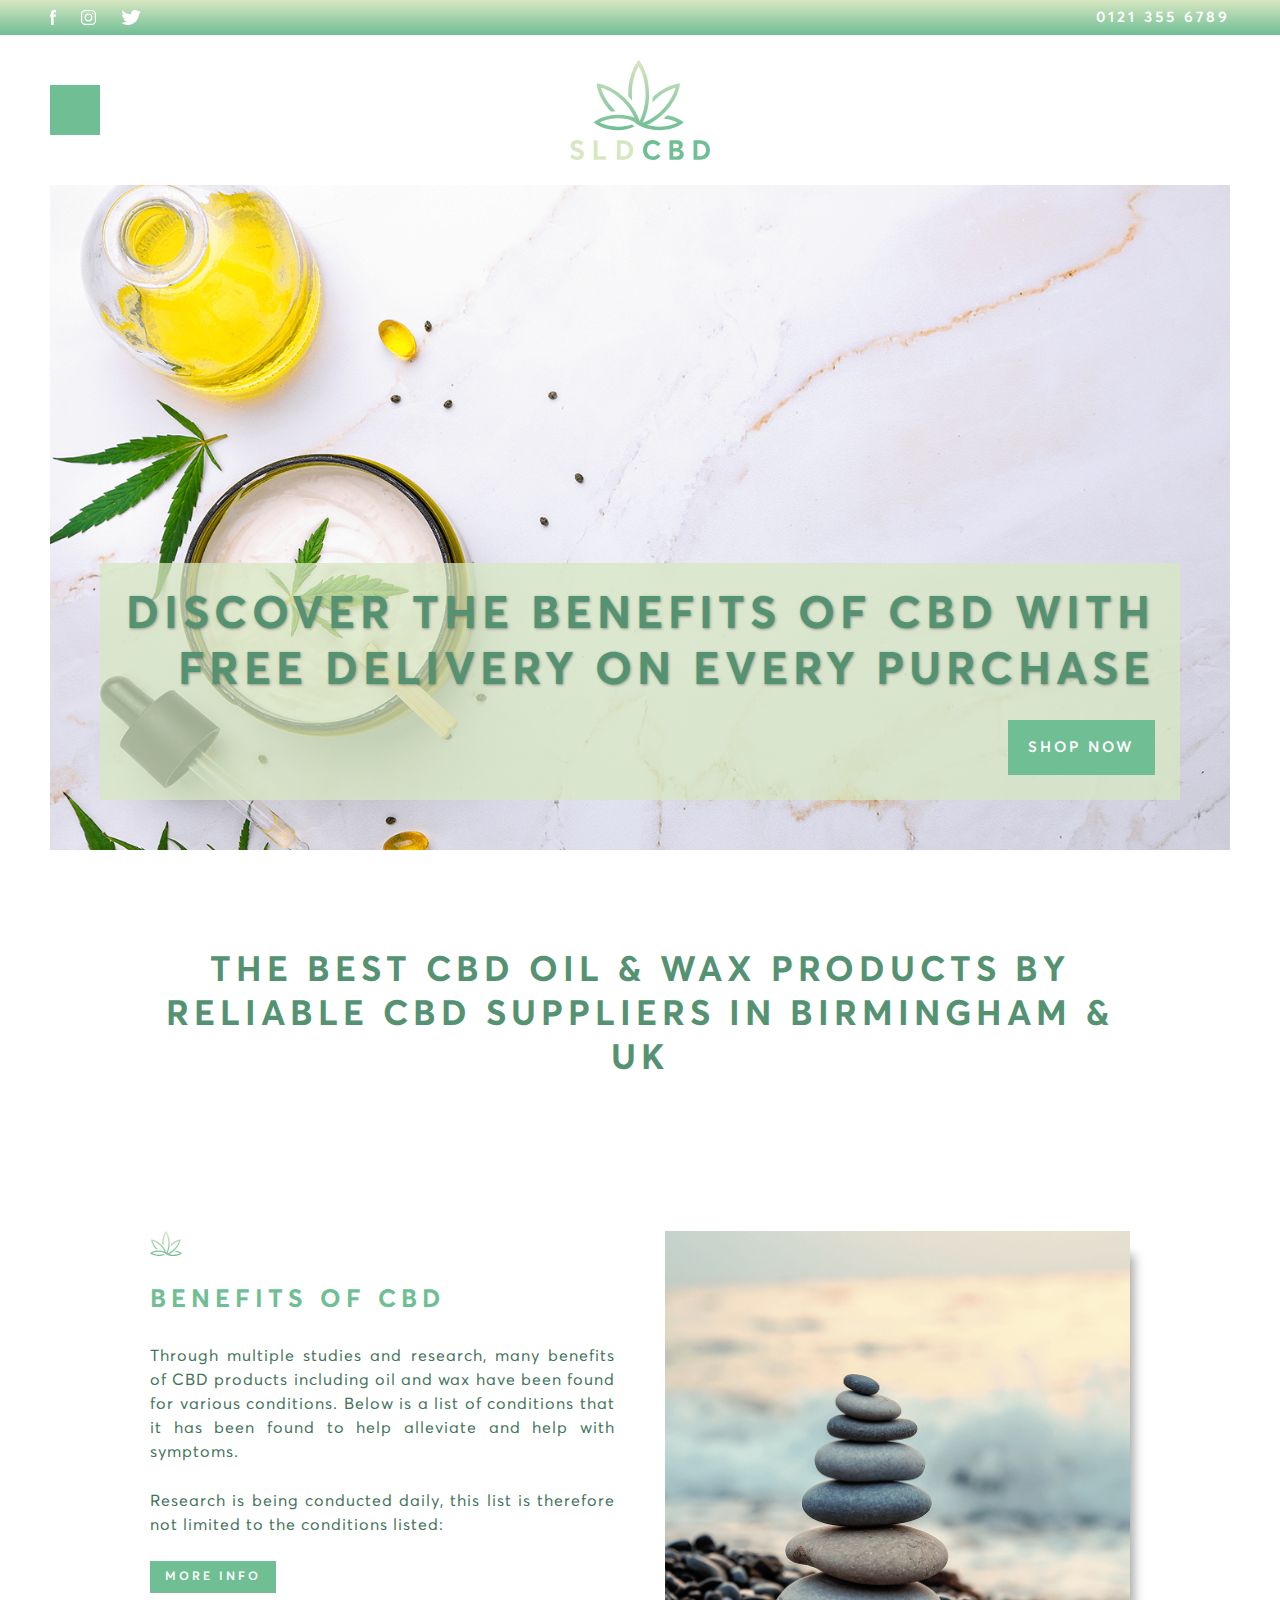
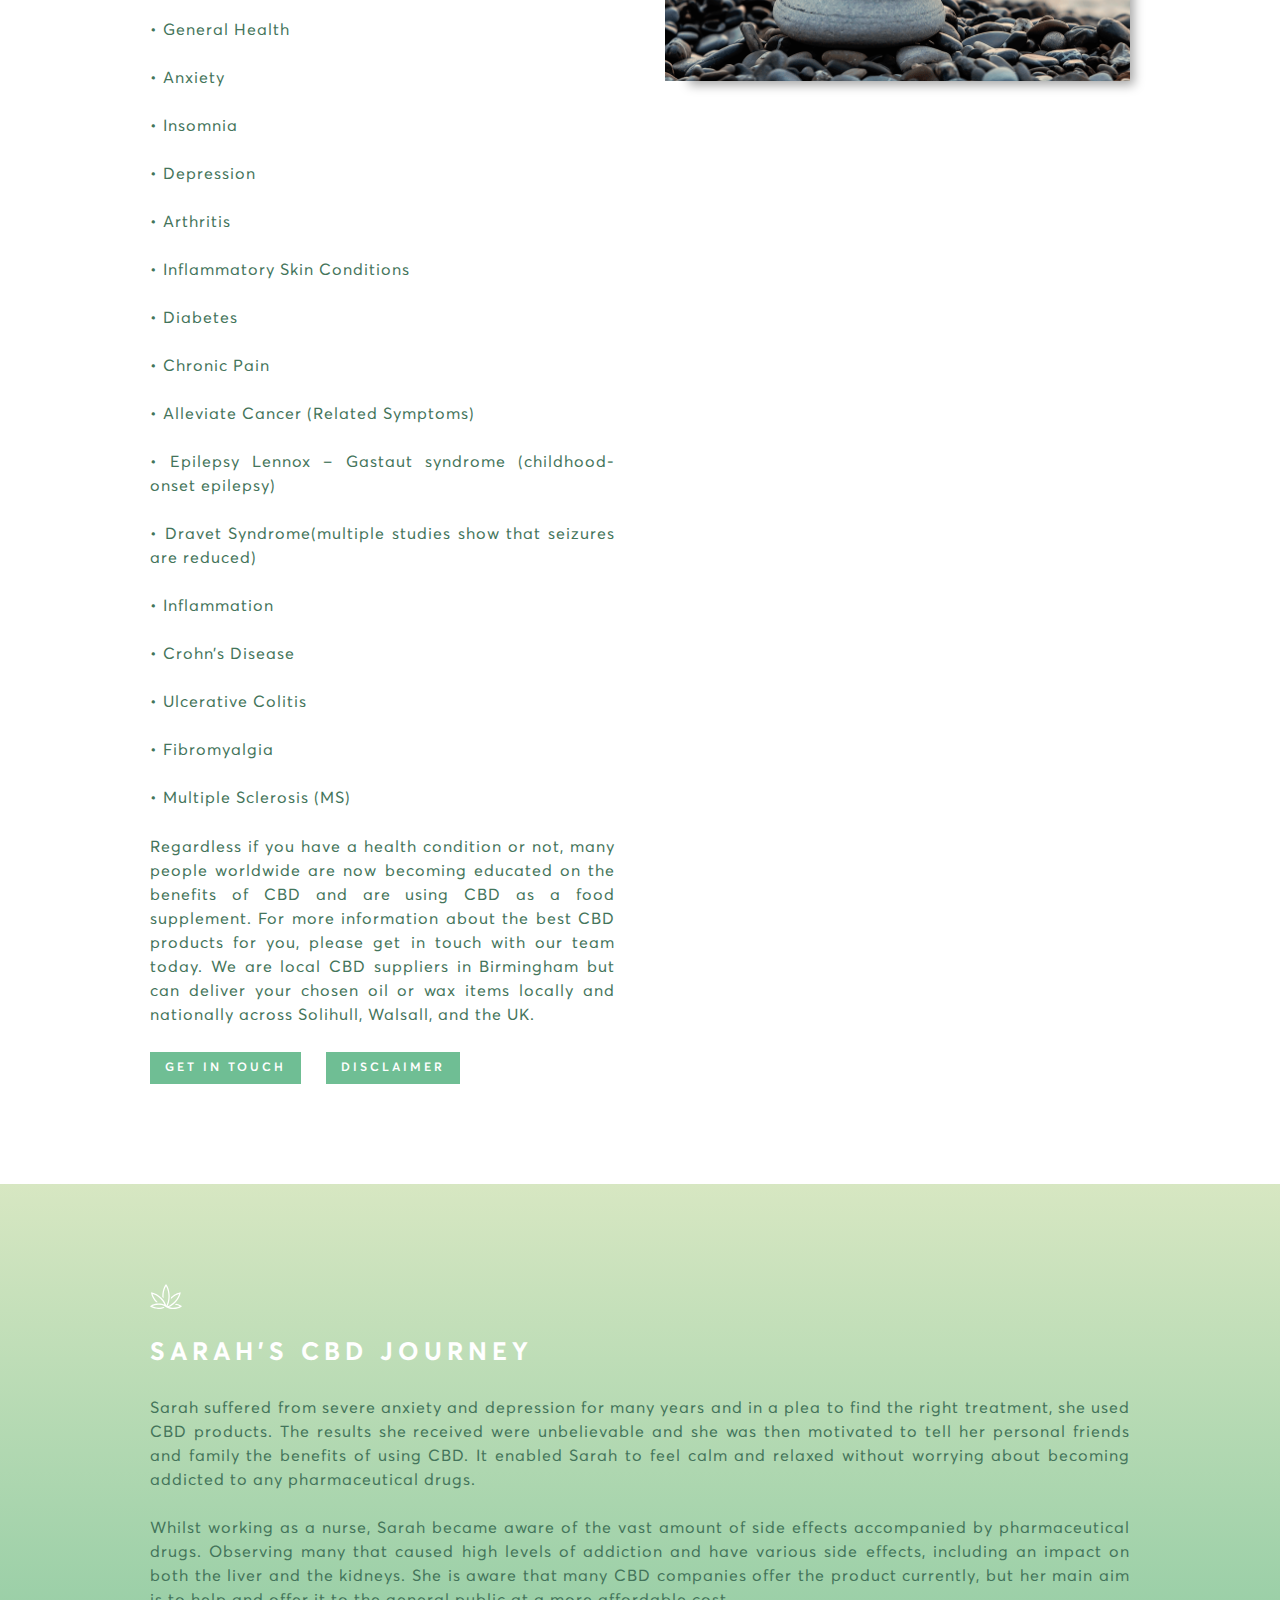
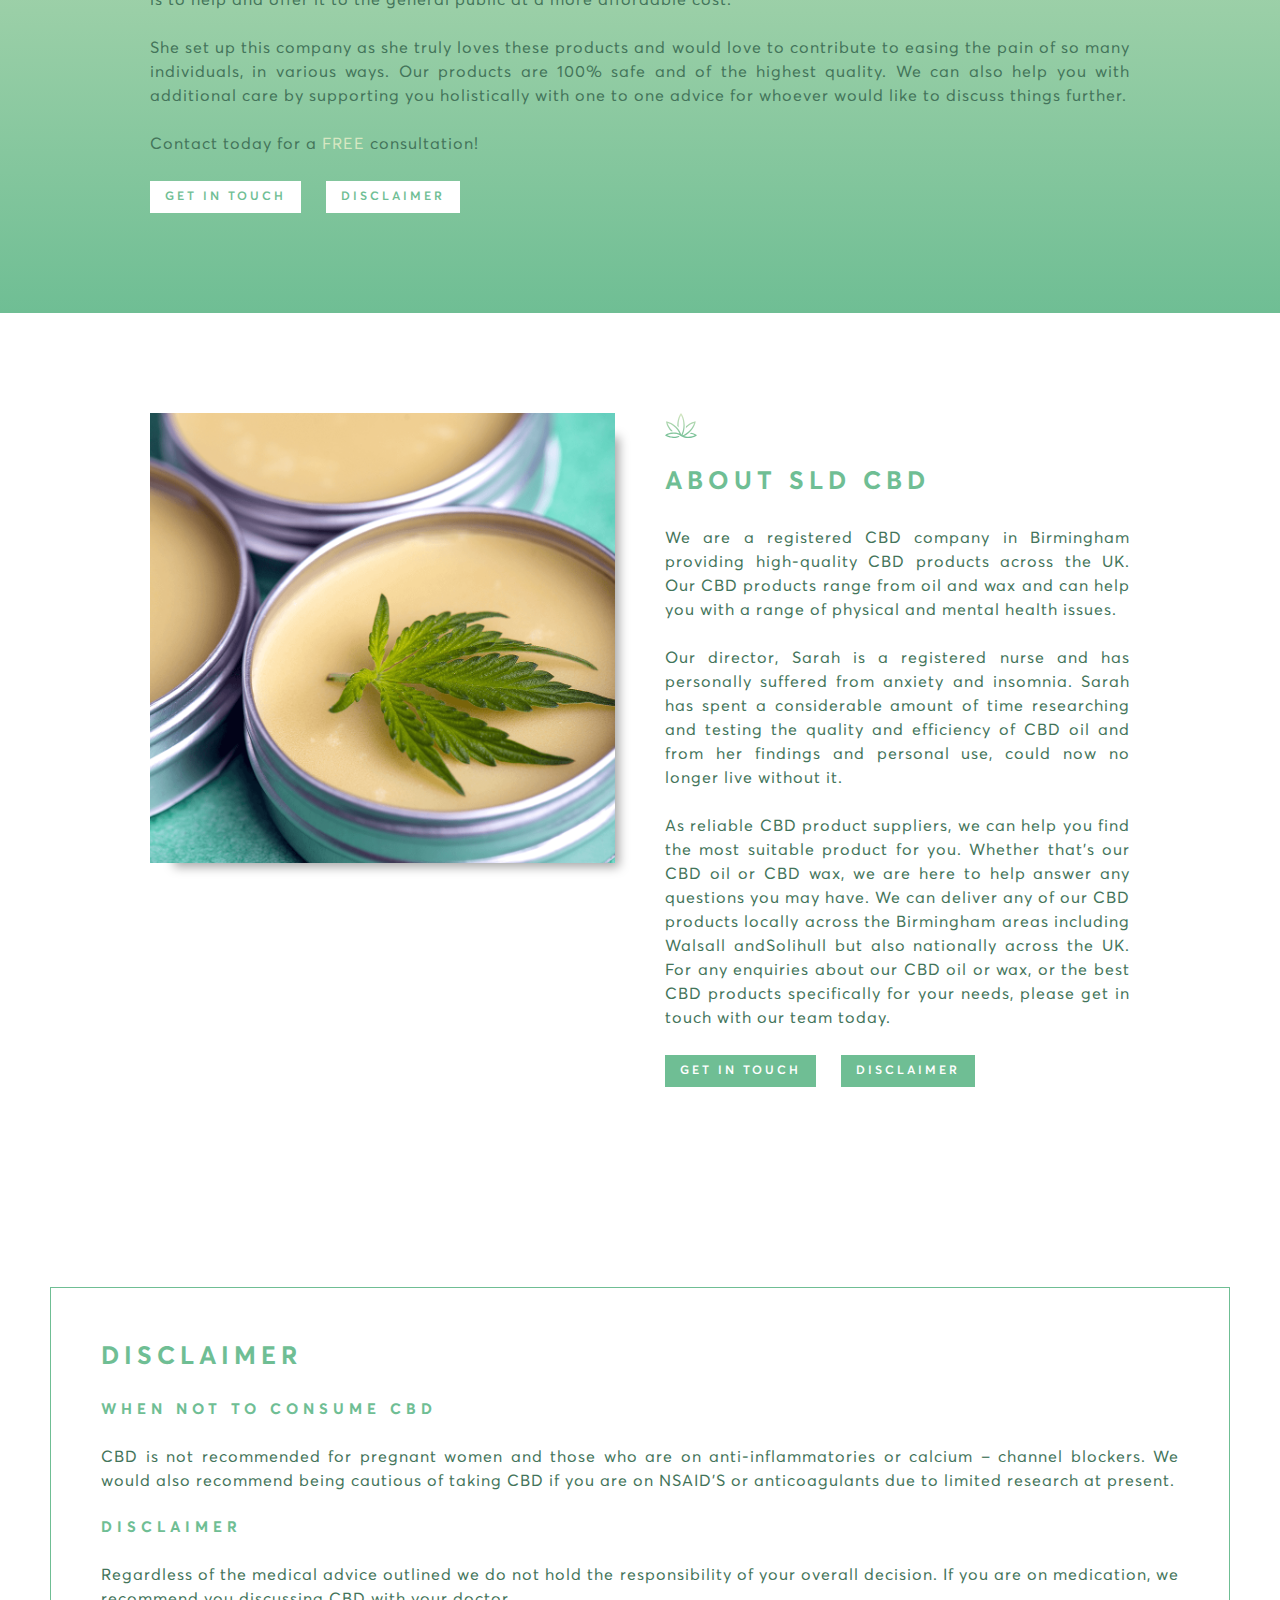
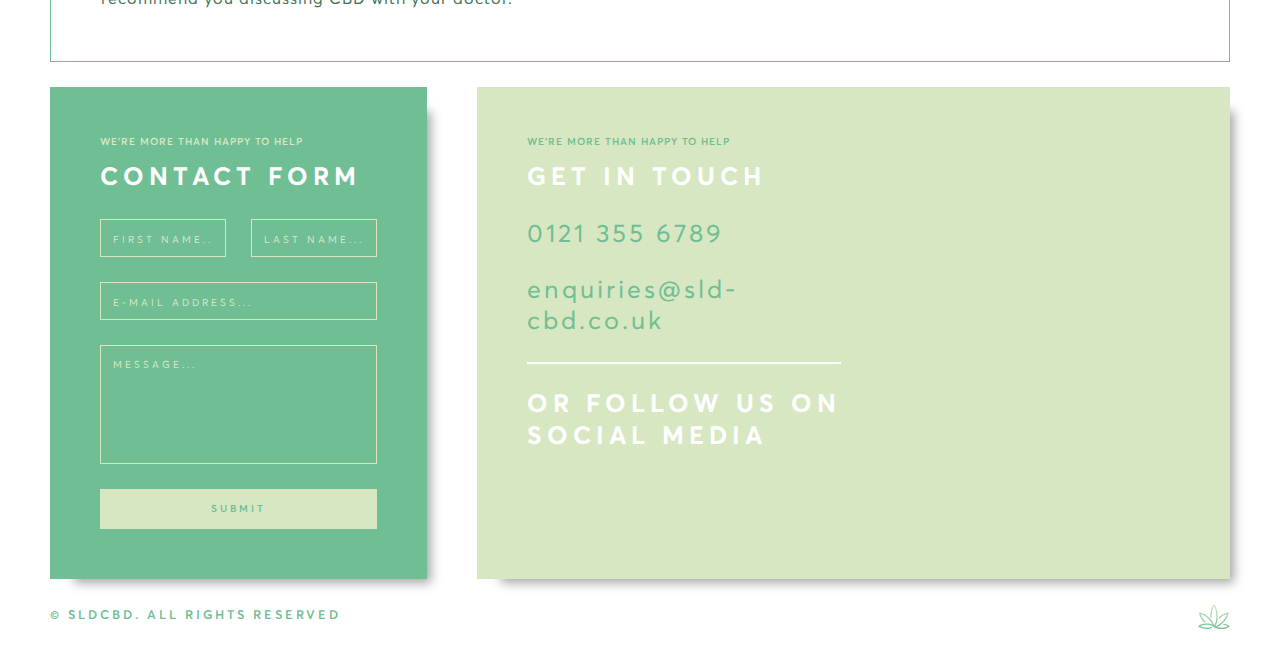
==== index.html @ 9f338e0a "SLDCBD commit" ====
<!DOCTYPE html><!--  Last Published: Thu Jun 03 2021 10:37:13 GMT+0000 (Coordinated Universal Time)  -->
<html data-wf-page="5f5b2bb7fa04566a36cdfebf" data-wf-site="5f5b2bb7fa0456a00ccdfebe">
<head>
  <meta charset="utf-8">
  <title>Best CBD Oil &amp; Wax Products In Birmingham &amp; UK | CBD Suppliers In Solihull &amp; Walsall</title>
  <meta content="We’re reliable CBD suppliers based in Birmingham, offering various CBD products including oil and wax. Find out the benefits of CBD here." name="description">
  <meta content="Best CBD Oil &amp; Wax Products In Birmingham &amp; UK | CBD Suppliers In Solihull &amp; Walsall" property="og:title">
  <meta content="We’re reliable CBD suppliers based in Birmingham, offering various CBD products including oil and wax. Find out the benefits of CBD here." property="og:description">
  <meta content="https://uploads-ssl.webflow.com/5f5b2bb7fa0456a00ccdfebe/5f60834c659be425d7e1705e_SLDCBD%20-%20Previewer-01.png" property="og:image">
  <meta content="Best CBD Oil &amp; Wax Products In Birmingham &amp; UK | CBD Suppliers In Solihull &amp; Walsall" property="twitter:title">
  <meta content="We’re reliable CBD suppliers based in Birmingham, offering various CBD products including oil and wax. Find out the benefits of CBD here." property="twitter:description">
  <meta content="https://uploads-ssl.webflow.com/5f5b2bb7fa0456a00ccdfebe/5f60834c659be425d7e1705e_SLDCBD%20-%20Previewer-01.png" property="twitter:image">
  <meta property="og:type" content="website">
  <meta content="summary_large_image" name="twitter:card">
  <meta content="width=device-width, initial-scale=1" name="viewport">
  <link href="css/normalize.css" rel="stylesheet" type="text/css">
  <link href="css/components.css" rel="stylesheet" type="text/css">
  <link href="css/sld-cbd.css" rel="stylesheet" type="text/css">
  <!-- [if lt IE 9]><script src="https://cdnjs.cloudflare.com/ajax/libs/html5shiv/3.7.3/html5shiv.min.js" type="text/javascript"></script><![endif] -->
  <script type="text/javascript">!function(o,c){var n=c.documentElement,t=" w-mod-";n.className+=t+"js",("ontouchstart"in o||o.DocumentTouch&&c instanceof DocumentTouch)&&(n.className+=t+"touch")}(window,document);</script>
  <link href="images/favicon.png" rel="shortcut icon" type="image/x-icon">
  <link href="images/webclip.png" rel="apple-touch-icon">
</head>
<body class="body">
  <div class="div-block">
    <div id="w-node-_5be9971c-7c51-d994-0a73-34f811c1cb91-11c1cb90" class="w-layout-grid grid">
      <a id="w-node-_5be9971c-7c51-d994-0a73-34f811c1cb92-11c1cb90" href="#" class="link-block-2 w-inline-block"><img src="images/SLDCBD---Icon---FB-White-V2.svg" loading="lazy" alt="" class="image-3"></a>
      <a href="#" class="link-block-2 w-inline-block"><img src="images/SLDCBD---Icon---Insta-White-V2.svg" loading="lazy" alt="" class="image-3"></a>
      <a href="#" class="link-block-2 w-inline-block"><img src="images/SLDCBD---Icon---Twitter-White-V2.svg" loading="lazy" alt="" class="image-3"></a>
    </div>
    <a id="w-node-_5be9971c-7c51-d994-0a73-34f811c1cb98-11c1cb90" href="#" class="tl---nav">0121 355 6789</a>
  </div>
  <div data-collapse="all" data-animation="default" data-duration="400" role="banner" class="navbar w-nav">
    <div class="div-block-15"></div>
    <nav role="navigation" class="w-nav-menu">
      <a href="#" class="w-nav-link">Home</a>
      <a href="#" class="w-nav-link">About</a>
      <a href="#" class="w-nav-link">Contact</a>
    </nav>
    <a href="index.html" aria-current="page" class="brand w-nav-brand w--current"><img src="images/SLDCBD---Logo---Strip-Colour.svg" loading="lazy" alt="" class="image"></a>
    <a href="#" class="link-block w-inline-block">
      <div class="w-embed w-script">
        <div class="ec-cart-widget"></div>
        <div>
          <script data-cfasync="false" type="text/javascript" src="https://app.shopsettings.com/script.js?36941142&data_platform=code&data_date=2020-10-01" charset="utf-8"></script>
          <script type="text/javascript">Ecwid.init();</script>
        </div>
      </div>
    </a>
  </div>
  <div class="section---hero">
    <div class="div-block-3">
      <div class="w-layout-grid grid-2">
        <div id="w-node-a97bc6c1-963c-0814-6643-144dc3436dd8-36cdfebf" class="div-block-21">
          <h1 class="h---super-hero">DISCOVER THE BENEFITS OF CBD WITH FREE DELIVERY ON EVERY PURCHASE</h1>
          <a href="shop.html" class="button big w-button">SHOP NOW</a>
        </div>
      </div>
    </div>
  </div>
  <div class="section-4">
    <h1 class="h---quote">the Best CBD Oil &amp; Wax Products By Reliable CBD Suppliers In Birmingham &amp; UK</h1>
  </div>
  <div id="Types" class="section---products">
    <div class="w-layout-grid grid-3">
      <a href="shop.html" class="link-block-4 w-inline-block">
        <div class="div-block-17">
          <div>isolate cbd</div>
        </div>
        <div class="div-block-17 bottom-right">
          <div class="text-block">shop now</div>
        </div>
      </a>
      <a href="shop.html" class="link-block-4 w-inline-block">
        <div class="div-block-17">
          <div>full spectrum cbd</div>
        </div>
        <div class="div-block-17 bottom-right">
          <div class="text-block">shop now</div>
        </div>
      </a>
      <a href="shop.html" class="link-block-4 w-inline-block">
        <div class="div-block-17">
          <div>broad spectrum cbd</div>
        </div>
        <div class="div-block-17 bottom-right">
          <div class="text-block">shop now</div>
        </div>
      </a>
    </div>
  </div>
  <div id="Benefits-of-CBD" class="section---benefits">
    <div class="div-block-4">
      <div class="div-block-5"><img src="images/SLDCBD---Logo---Stamp-Colour.svg" loading="lazy" alt="" class="image-4">
        <h1 class="h---1 margin---b-25">BENEFITS OF CBD</h1>
        <div class="div-block-6">
          <div class="div-block-7"></div>
          <div>
            <p class="p---1 margin---b-25">Through multiple studies and research, many benefits of CBD products including oil and wax have been found for various conditions. Below is a list of conditions that it has been found to help alleviate and help with symptoms.<br></p>
            <div class="accordion-wrapper">
              <div class="accordion-item">
                <div class="accordion-item-trigger">
                  <h3 class="p---1">Research is being conducted daily, this list is therefore not limited to the conditions listed:<br><br><span class="text-span"></span></h3>
                  <a href="#" class="button w-button">MORE INFO</a>
                </div>
                <div class="accordion-item-content">
                  <p class="p---1 margin---b-25">• General Health<br>      <br>• Anxiety<br>‍<br>• Insomnia<br>‍<br>• Depression<br>‍<br>• Arthritis<br>‍<br>• Inflammatory Skin Conditions<br>‍<br>• Diabetes<br>‍<br>• Chronic Pain<br>‍<br>• Alleviate Cancer (Related Symptoms)<br>‍<br>• Epilepsy Lennox – Gastaut syndrome (childhood-onset epilepsy)<br>‍<br>• Dravet Syndrome(multiple studies show that seizures are reduced)<br>‍<br>• Inflammation<br>‍<br>• Crohn’s Disease<br>‍<br>• Ulcerative Colitis<br>‍<br>• Fibromyalgia<br>‍<br>• Multiple Sclerosis (MS)</p>
                </div>
              </div>
            </div>
            <p class="p---1 margin---b-25">Regardless if you have a health condition or not, many people worldwide are now becoming educated on the benefits of CBD and are using CBD as a food supplement. For more information about the best CBD products for you, please get in touch with our team today. We are local CBD suppliers in Birmingham but can deliver your chosen oil or wax items locally and nationally across Solihull, Walsall, and the UK.</p>
            <div class="w-layout-grid grid-5">
              <a href="#Contact" class="button w-button">get in touch</a>
              <a href="#Contact" class="button w-button">DISCLAIMER</a>
            </div>
          </div>
        </div>
      </div>
      <div class="db---image"></div>
    </div>
  </div>
  <div id="Journey" class="section-2"><img src="images/SLD-CBD---Logo-Icon---Colour.svg" loading="lazy" alt="" class="image-4">
    <h1 class="h---1 margin---b-25 contrast">sarah&#x27;s cbd journey</h1>
    <p class="p---1 margin---b-25">Sarah suffered from severe anxiety and depression for many years and in a plea to find the right treatment, she used CBD products. The results she received were unbelievable and she was then motivated to tell her personal friends and family the benefits of using CBD. It enabled Sarah to feel calm and relaxed without worrying about becoming addicted to any pharmaceutical drugs. <br><br>Whilst working as a nurse, Sarah became aware of the vast amount of side effects accompanied by pharmaceutical drugs. Observing many that caused high levels of addiction and have various side effects, including an impact on both the liver and the kidneys. She is aware that many CBD companies offer the product currently, but her main aim is to help and offer it to the general public at a more affordable cost. <br><br>She set up this company as she truly loves these products and would love to contribute to easing the pain of so many individuals, in various ways. Our products are 100% safe and of the highest quality. We can also help you with additional care by supporting you holistically with one to one advice for whoever would like to discuss things further.<br><br>Contact today for a <span class="text-span-2">free</span> consultation!</p>
    <div class="w-layout-grid grid-5">
      <a href="#Contact" class="button contrast w-button">get in touch</a>
      <a href="#Contact" class="button contrast w-button">DISCLAIMER</a>
    </div>
  </div>
  <div id="About" class="section---about">
    <div class="div-block-4 db-4---bottom-marg">
      <div id="w-node-_93e16a17-b650-788a-92a3-61b3f04d76a2-36cdfebf" class="db---image about"></div>
      <div class="div-block-5"><img src="images/SLDCBD---Logo---Stamp-Colour.svg" loading="lazy" alt="" class="image-4">
        <h1 class="h---1 margin---b-25">about sld cbd</h1>
        <div class="div-block-6">
          <div class="div-block-7"></div>
          <div>
            <p class="p---1 margin---b-25">We are a registered CBD company in Birmingham providing high-quality CBD products across the UK. Our CBD products range from oil and wax and can help you with a range of physical and mental health issues. <br><br>Our director, Sarah is a registered nurse and has personally suffered from anxiety and insomnia. Sarah has spent a considerable amount of time researching and testing the quality and efficiency of CBD oil and from her findings and personal use, could now no longer live without it. <br><br>As reliable CBD product suppliers, we can help you find the most suitable product for you. Whether that’s our CBD oil or CBD wax, we are here to help answer any questions you may have. We can deliver any of our CBD products locally across the Birmingham areas including Walsall andSolihull but also nationally across the UK. For any enquiries about our CBD oil or wax, or the best CBD products specifically for your needs, please get in touch with our team today.</p>
          </div>
          <div class="w-layout-grid grid-5">
            <a href="#Contact" class="button w-button">get in touch</a>
            <a href="#Contact" class="button w-button">DISCLAIMER</a>
          </div>
        </div>
      </div>
    </div>
    <div class="html-embed-2 w-embed w-script">
      <script src="https://apps.elfsight.com/p/platform.js" defer=""></script>
      <div class="elfsight-app-c60960c6-7272-4f25-a67b-7c3ce9ec2b99"></div>
    </div>
  </div>
  <div id="Contact" class="section---footer">
    <div id="w-node-_73d652aa-077d-6206-5364-a3483f06b63c-fb897403" class="div-block-19">
      <h1 class="h---1 margin---b-25">DISCLAIMER</h1>
      <div class="text-block-2 margin---b-25">When Not To Consume CBD</div>
      <p class="p---1 margin---b-25">CBD is not recommended for pregnant women and those who are on anti-inflammatories or calcium – channel blockers. We would also recommend being cautious of taking CBD if you are on NSAID’S or anticoagulants due to limited research at present.</p>
      <div class="text-block-2 margin---b-25">Disclaimer</div>
      <p class="p---1">Regardless of the medical advice outlined we do not hold the responsibility of your overall decision. If you are on medication, we recommend you discussing CBD with your doctor.</p>
    </div>
    <div id="w-node-_8ae37693-0c15-a4e2-4d17-ba50fb89741b-fb897403" class="form-block w-form">
      <form id="email-form" name="email-form" data-name="Email Form" class="form">
        <div id="w-node-_8ae37693-0c15-a4e2-4d17-ba50fb89741d-fb897403" class="tb---1 margin---b--15">WE&#x27;RE MORE THAN HAPPY TO HELP</div>
        <h1 id="w-node-_8ae37693-0c15-a4e2-4d17-ba50fb89741f-fb897403" class="h---2">CONTACT FORM</h1><input type="text" class="text-field w-input" maxlength="256" name="First-Name" data-name="First Name" placeholder="first name..." id="First-Name-3" required=""><input type="text" class="text-field w-input" maxlength="256" name="Last-Name" data-name="Last Name" placeholder="last name..." id="Last-Name-3" required=""><input type="email" class="text-field w-node-_8ae37693-0c15-a4e2-4d17-ba50fb897423-fb897403 w-input" maxlength="256" name="Email" data-name="Email" placeholder="e-mail address..." id="Email-5" required=""><input type="text" class="text-field message w-node-_8ae37693-0c15-a4e2-4d17-ba50fb897424-fb897403 w-input" maxlength="256" name="Message" data-name="Message" placeholder="message..." id="Message-3"><input type="submit" value="Submit" data-wait="Please wait..." id="w-node-_8ae37693-0c15-a4e2-4d17-ba50fb897425-fb897403" class="submit-button w-button">
      </form>
      <div class="success-message w-form-done">
        <div>Thank you! Your submission has been received!</div>
      </div>
      <div class="success-message w-form-fail">
        <div>Oops! Something went wrong while submitting the form.</div>
      </div>
    </div>
    <div id="w-node-_8ae37693-0c15-a4e2-4d17-ba50fb897404-fb897403" class="div-block-9">
      <div class="div-block-11">
        <div id="w-node-_8ae37693-0c15-a4e2-4d17-ba50fb897406-fb897403" class="tb---1 d-green margin---b--15">WE&#x27;RE MORE THAN HAPPY TO HELP</div>
        <h1 id="w-node-_8ae37693-0c15-a4e2-4d17-ba50fb897408-fb897403" class="h---2">get in touch</h1>
        <a href="#" class="tl---footer">0121 355 6789</a>
        <a href="#" class="tl---footer">enquiries@sld-cbd.co.uk</a>
        <div class="div-block-12"></div>
        <h1 id="w-node-_8ae37693-0c15-a4e2-4d17-ba50fb89740f-fb897403" class="h---2">or follow us on social media</h1>
        <div class="div-block-13">
          <a id="w-node-_8ae37693-0c15-a4e2-4d17-ba50fb897412-fb897403" href="https://www.facebook.com/sldcbdsupplies" target="_blank" class="link-block-5 w-inline-block"><img src="images/SLDCBD---Icon---FB-D-Green-V2.svg" loading="lazy" alt="" class="image-6"></a>
          <a id="w-node-_8ae37693-0c15-a4e2-4d17-ba50fb897414-fb897403" href="https://www.instagram.com/sldcbdsupplies/" target="_blank" class="link-block-5 w-inline-block"><img src="images/SLDCBD---Icon---Insta-D-Green-V2.svg" loading="lazy" alt="" class="image-6"></a>
        </div>
      </div>
      <div class="div-block-10">
        <a href="#" class="w-inline-block"><img src="images/SLDCBD---Logo---Stack-White.svg" loading="lazy" alt="" class="image-5"></a>
      </div>
    </div>
    <div id="w-node-_8ae37693-0c15-a4e2-4d17-ba50fb89742c-fb897403" class="w-layout-grid grid-4">
      <div id="w-node-_8ae37693-0c15-a4e2-4d17-ba50fb89742d-fb897403" class="tb---2">© SLDCBD. All Rights Reserved</div>
      <a id="w-node-_8ae37693-0c15-a4e2-4d17-ba50fb89742f-fb897403" href="#" class="w-inline-block"><img src="images/SLDCBD---Logo---Stamp-Colour.svg" loading="lazy" alt="" class="image-7"></a>
    </div>
  </div>
  <div class="menu-left">
    <div data-w-id="6f4f7d25-3e9e-4e27-d907-a821804fd608" data-animation-type="lottie" data-src="https://uploads-ssl.webflow.com/5ee34fd45ab30730f4fa44e9/5ee34fd4918713a0695f4d02_lf30_editor_XLPk4g.json" data-loop="0" data-direction="1" data-autoplay="0" data-is-ix2-target="1" data-renderer="svg" data-default-duration="4" data-duration="0" class="menu"></div>
  </div>
  <div class="overlay">
    <div class="div-block-18">
      <div class="menu-links">
        <a href="index.html" aria-current="page" class="link w--current">Home</a>
        <a href="shop.html" class="link shop">shop</a>
        <a href="#Types" id="w-node-_2719f4e2-2c1f-af8d-949b-f15d395a80e9-395a80e5" data-w-id="2719f4e2-2c1f-af8d-949b-f15d395a80e9" class="link">types</a>
        <a href="#Benefits-of-CBD" data-w-id="2719f4e2-2c1f-af8d-949b-f15d395a80eb" class="link">benefits of cbd</a>
        <a href="#Journey" data-w-id="52f6cfb0-ad67-d382-f172-3ef21e08f135" class="link">CBD JOURNEY</a>
        <a href="#About" data-w-id="2719f4e2-2c1f-af8d-949b-f15d395a80ed" class="link">About us</a>
        <a href="#Contact" data-w-id="2719f4e2-2c1f-af8d-949b-f15d395a80ef" class="link">contact</a>
      </div>
      <div class="socials">
        <a id="w-node-_1ea20354-100e-253a-407f-a8e4d1761caf-395a80e5" data-w-id="1ea20354-100e-253a-407f-a8e4d1761caf" href="shop.html" class="link">shop</a>
        <div class="div-block-14"></div>
        <a id="w-node-_2719f4e2-2c1f-af8d-949b-f15d395a80f3-395a80e5" href="#" class="link-block-6 w-inline-block"><img src="images/SLDCBD---Icon---FB-White-V2.svg" loading="lazy" alt="" class="image-9"></a>
        <a href="#" class="link-block-6 w-inline-block"><img src="images/SLDCBD---Icon---Insta-White-V2.svg" loading="lazy" alt="" class="image-9"></a>
        <a href="#" class="link-block-6 w-inline-block"><img src="images/SLDCBD---Icon---Twitter-White-V2.svg" loading="lazy" alt="" class="image-9"></a>
        <div class="div-block-14"></div>
        <a href="#" class="tl---1">0121 355 6789</a>
        <a href="#" class="tl---1">enquiries@SLD-CBD.CO.UK</a>
      </div>
    </div>
    <div class="menu-bg"></div>
    <a href="index.html" aria-current="page" class="link-block-7 w-inline-block w--current"><img src="images/SLDCBD---Logo---Stack-White.svg" loading="lazy" alt="" class="image-10"></a>
  </div>
  <div data-w-id="7b8a7c17-abe8-be85-e8d1-8b2751076051" class="db---nav-dropdown"></div>
  <div data-w-id="b7029e77-988f-b3ba-a27d-5f7f9f81e6ca" style="display:none;opacity:0" class="db---popup">
    <div class="div-block-23">
      <h1 class="h---2 margin---b-25">15% off your first order!</h1>
      <p class="p---pop-up margin---b-25">Sign up to our SLD CBD Loyalty Programme and receive 15% off on your first order. Plus other exclusive rewards and benefits sent directly to your email.</p>
      <div data-w-id="dcf76adf-3c52-b3e7-0f1f-d38f8d2fa8b3" class="div-block-24">
        <div class="text-block-3">X</div>
      </div>
      <div class="form-block-2 w-form">
        <form id="wf-form-Loyalty-Programme-Sign-Up" name="wf-form-Loyalty-Programme-Sign-Up" data-name="Loyalty Programme Sign Up" class="form-2">
          <div class="tb---3">SIGN UP HERE</div><input type="email" class="text-field w-input" maxlength="256" name="Email" data-name="Email" placeholder="e-mail address..." id="Email-7" required=""><input type="submit" value="Submit" data-wait="Please wait..." class="submit-button w-button">
        </form>
        <div class="success-message w-form-done">
          <div>Thank you FOR SIGNING UP! Your submission has been received!</div>
        </div>
        <div class="success-message w-form-fail">
          <div>Oops! Something went wrong while submitting the form.</div>
        </div>
      </div>
    </div>
  </div>
  <script src="https://d3e54v103j8qbb.cloudfront.net/js/jquery-3.5.1.min.dc5e7f18c8.js?site=5f5b2bb7fa0456a00ccdfebe" type="text/javascript" integrity="sha256-9/aliU8dGd2tb6OSsuzixeV4y/faTqgFtohetphbbj0=" crossorigin="anonymous"></script>
  <script src="js/sld-cbd.js" type="text/javascript"></script>
  <!-- [if lte IE 9]><script src="https://cdnjs.cloudflare.com/ajax/libs/placeholders/3.0.2/placeholders.min.js"></script><![endif] -->
</body>
</html>
---- css/components.css ----
@font-face {
  font-family: 'webflow-icons';
  src: url("[data-uri]") format('truetype');
  font-weight: normal;
  font-style: normal;
}
[class^="w-icon-"],
[class*=" w-icon-"] {
  /* use !important to prevent issues with browser extensions that change fonts */
  font-family: 'webflow-icons' !important;
  speak: none;
  font-style: normal;
  font-weight: normal;
  font-variant: normal;
  text-transform: none;
  line-height: 1;
  /* Better Font Rendering =========== */
  -webkit-font-smoothing: antialiased;
  -moz-osx-font-smoothing: grayscale;
}
.w-icon-slider-right:before {
  content: "\e600";
}
.w-icon-slider-left:before {
  content: "\e601";
}
.w-icon-nav-menu:before {
  content: "\e602";
}
.w-icon-arrow-down:before,
.w-icon-dropdown-toggle:before {
  content: "\e603";
}
.w-icon-file-upload-remove:before {
  content: "\e900";
}
.w-icon-file-upload-icon:before {
  content: "\e903";
}
* {
  -webkit-box-sizing: border-box;
  -moz-box-sizing: border-box;
  box-sizing: border-box;
}
html {
  height: 100%;
}
body {
  margin: 0;
  min-height: 100%;
  background-color: #fff;
  font-family: Arial, sans-serif;
  font-size: 14px;
  line-height: 20px;
  color: #333;
}
img {
  max-width: 100%;
  vertical-align: middle;
  display: inline-block;
}
html.w-mod-touch * {
  background-attachment: scroll !important;
}
.w-block {
  display: block;
}
.w-inline-block {
  max-width: 100%;
  display: inline-block;
}
.w-clearfix:before,
.w-clearfix:after {
  content: " ";
  display: table;
  grid-column-start: 1;
  grid-row-start: 1;
  grid-column-end: 2;
  grid-row-end: 2;
}
.w-clearfix:after {
  clear: both;
}
.w-hidden {
  display: none;
}
.w-button {
  display: inline-block;
  padding: 9px 15px;
  background-color: #3898EC;
  color: white;
  border: 0;
  line-height: inherit;
  text-decoration: none;
  cursor: pointer;
  border-radius: 0;
}
input.w-button {
  -webkit-appearance: button;
}
html[data-w-dynpage] [data-w-cloak] {
  color: transparent !important;
}
.w-webflow-badge,
.w-webflow-badge * {
  position: static;
  left: auto;
  top: auto;
  right: auto;
  bottom: auto;
  z-index: auto;
  display: block;
  visibility: visible;
  overflow: visible;
  overflow-x: visible;
  overflow-y: visible;
  box-sizing: border-box;
  width: auto;
  height: auto;
  max-height: none;
  max-width: none;
  min-height: 0;
  min-width: 0;
  margin: 0;
  padding: 0;
  float: none;
  clear: none;
  border: 0 none transparent;
  border-radius: 0;
  background: none;
  background-image: none;
  background-position: 0% 0%;
  background-size: auto auto;
  background-repeat: repeat;
  background-origin: padding-box;
  background-clip: border-box;
  background-attachment: scroll;
  background-color: transparent;
  box-shadow: none;
  opacity: 1.0;
  transform: none;
  transition: none;
  direction: ltr;
  font-family: inherit;
  font-weight: inherit;
  color: inherit;
  font-size: inherit;
  line-height: inherit;
  font-style: inherit;
  font-variant: inherit;
  text-align: inherit;
  letter-spacing: inherit;
  text-decoration: inherit;
  text-indent: 0;
  text-transform: inherit;
  list-style-type: disc;
  text-shadow: none;
  font-smoothing: auto;
  vertical-align: baseline;
  cursor: inherit;
  white-space: inherit;
  word-break: normal;
  word-spacing: normal;
  word-wrap: normal;
}
.w-webflow-badge {
  position: fixed !important;
  display: inline-block !important;
  visibility: visible !important;
  opacity: 1 !important;
  z-index: 2147483647 !important;
  top: auto !important;
  right: 12px !important;
  bottom: 12px !important;
  left: auto !important;
  color: #AAADB0 !important;
  background-color: #fff !important;
  border-radius: 3px !important;
  padding: 6px 8px 6px 6px !important;
  font-size: 12px !important;
  opacity: 1.0 !important;
  line-height: 14px !important;
  text-decoration: none !important;
  transform: none !important;
  margin: 0 !important;
  width: auto !important;
  height: auto !important;
  overflow: visible !important;
  white-space: nowrap;
  box-shadow: 0 0 0 1px rgba(0, 0, 0, 0.1), 0px 1px 3px rgba(0, 0, 0, 0.1);
  cursor: pointer;
}
.w-webflow-badge > img {
  display: inline-block !important;
  visibility: visible !important;
  opacity: 1 !important;
  vertical-align: middle !important;
}
h1,
h2,
h3,
h4,
h5,
h6 {
  font-weight: bold;
  margin-bottom: 10px;
}
h1 {
  font-size: 38px;
  line-height: 44px;
  margin-top: 20px;
}
h2 {
  font-size: 32px;
  line-height: 36px;
  margin-top: 20px;
}
h3 {
  font-size: 24px;
  line-height: 30px;
  margin-top: 20px;
}
h4 {
  font-size: 18px;
  line-height: 24px;
  margin-top: 10px;
}
h5 {
  font-size: 14px;
  line-height: 20px;
  margin-top: 10px;
}
h6 {
  font-size: 12px;
  line-height: 18px;
  margin-top: 10px;
}
p {
  margin-top: 0;
  margin-bottom: 10px;
}
blockquote {
  margin: 0 0 10px 0;
  padding: 10px 20px;
  border-left: 5px solid #E2E2E2;
  font-size: 18px;
  line-height: 22px;
}
figure {
  margin: 0;
  margin-bottom: 10px;
}
figcaption {
  margin-top: 5px;
  text-align: center;
}
ul,
ol {
  margin-top: 0px;
  margin-bottom: 10px;
  padding-left: 40px;
}
.w-list-unstyled {
  padding-left: 0;
  list-style: none;
}
.w-embed:before,
.w-embed:after {
  content: " ";
  display: table;
  grid-column-start: 1;
  grid-row-start: 1;
  grid-column-end: 2;
  grid-row-end: 2;
}
.w-embed:after {
  clear: both;
}
.w-video {
  width: 100%;
  position: relative;
  padding: 0;
}
.w-video iframe,
.w-video object,
.w-video embed {
  position: absolute;
  top: 0;
  left: 0;
  width: 100%;
  height: 100%;
}
fieldset {
  padding: 0;
  margin: 0;
  border: 0;
}
button,
html input[type="button"],
input[type="reset"] {
  border: 0;
  cursor: pointer;
  -webkit-appearance: button;
}
.w-form {
  margin: 0 0 15px;
}
.w-form-done {
  display: none;
  padding: 20px;
  text-align: center;
  background-color: #dddddd;
}
.w-form-fail {
  display: none;
  margin-top: 10px;
  padding: 10px;
  background-color: #ffdede;
}
label {
  display: block;
  margin-bottom: 5px;
  font-weight: bold;
}
.w-input,
.w-select {
  display: block;
  width: 100%;
  height: 38px;
  padding: 8px 12px;
  margin-bottom: 10px;
  font-size: 14px;
  line-height: 1.428571429;
  color: #333333;
  vertical-align: middle;
  background-color: #ffffff;
  border: 1px solid #cccccc;
}
.w-input:-moz-placeholder,
.w-select:-moz-placeholder {
  color: #999;
}
.w-input::-moz-placeholder,
.w-select::-moz-placeholder {
  color: #999;
  opacity: 1;
}
.w-input:-ms-input-placeholder,
.w-select:-ms-input-placeholder {
  color: #999;
}
.w-input::-webkit-input-placeholder,
.w-select::-webkit-input-placeholder {
  color: #999;
}
.w-input:focus,
.w-select:focus {
  border-color: #3898EC;
  outline: 0;
}
.w-input[disabled],
.w-select[disabled],
.w-input[readonly],
.w-select[readonly],
fieldset[disabled] .w-input,
fieldset[disabled] .w-select {
  cursor: not-allowed;
  background-color: #eeeeee;
}
textarea.w-input,
textarea.w-select {
  height: auto;
}
.w-select {
  background-color: #f3f3f3;
}
.w-select[multiple] {
  height: auto;
}
.w-form-label {
  display: inline-block;
  cursor: pointer;
  font-weight: normal;
  margin-bottom: 0px;
}
.w-radio {
  display: block;
  margin-bottom: 5px;
  padding-left: 20px;
}
.w-radio:before,
.w-radio:after {
  content: " ";
  display: table;
  grid-column-start: 1;
  grid-row-start: 1;
  grid-column-end: 2;
  grid-row-end: 2;
}
.w-radio:after {
  clear: both;
}
.w-radio-input {
  margin: 4px 0 0;
  margin-top: 1px \9;
  line-height: normal;
  float: left;
  margin-left: -20px;
}
.w-radio-input {
  margin-top: 3px;
}
.w-file-upload {
  display: block;
  margin-bottom: 10px;
}
.w-file-upload-input {
  width: 0.1px;
  height: 0.1px;
  opacity: 0;
  overflow: hidden;
  position: absolute;
  z-index: -100;
}
.w-file-upload-default,
.w-file-upload-uploading,
.w-file-upload-success {
  display: inline-block;
  color: #333333;
}
.w-file-upload-error {
  display: block;
  margin-top: 10px;
}
.w-file-upload-default.w-hidden,
.w-file-upload-uploading.w-hidden,
.w-file-upload-error.w-hidden,
.w-file-upload-success.w-hidden {
  display: none;
}
.w-file-upload-uploading-btn {
  display: flex;
  font-size: 14px;
  font-weight: normal;
  cursor: pointer;
  margin: 0;
  padding: 8px 12px;
  border: 1px solid #cccccc;
  background-color: #fafafa;
}
.w-file-upload-file {
  display: flex;
  flex-grow: 1;
  justify-content: space-between;
  margin: 0;
  padding: 8px 9px 8px 11px;
  border: 1px solid #cccccc;
  background-color: #fafafa;
}
.w-file-upload-file-name {
  font-size: 14px;
  font-weight: normal;
  display: block;
}
.w-file-remove-link {
  margin-top: 3px;
  margin-left: 10px;
  width: auto;
  height: auto;
  padding: 3px;
  display: block;
  cursor: pointer;
}
.w-icon-file-upload-remove {
  margin: auto;
  font-size: 10px;
}
.w-file-upload-error-msg {
  display: inline-block;
  color: #ea384c;
  padding: 2px 0;
}
.w-file-upload-info {
  display: inline-block;
  line-height: 38px;
  padding: 0 12px;
}
.w-file-upload-label {
  display: inline-block;
  font-size: 14px;
  font-weight: normal;
  cursor: pointer;
  margin: 0;
  padding: 8px 12px;
  border: 1px solid #cccccc;
  background-color: #fafafa;
}
.w-icon-file-upload-icon,
.w-icon-file-upload-uploading {
  display: inline-block;
  margin-right: 8px;
  width: 20px;
}
.w-icon-file-upload-uploading {
  height: 20px;
}
.w-container {
  margin-left: auto;
  margin-right: auto;
  max-width: 940px;
}
.w-container:before,
.w-container:after {
  content: " ";
  display: table;
  grid-column-start: 1;
  grid-row-start: 1;
  grid-column-end: 2;
  grid-row-end: 2;
}
.w-container:after {
  clear: both;
}
.w-container .w-row {
  margin-left: -10px;
  margin-right: -10px;
}
.w-row:before,
.w-row:after {
  content: " ";
  display: table;
  grid-column-start: 1;
  grid-row-start: 1;
  grid-column-end: 2;
  grid-row-end: 2;
}
.w-row:after {
  clear: both;
}
.w-row .w-row {
  margin-left: 0;
  margin-right: 0;
}
.w-col {
  position: relative;
  float: left;
  width: 100%;
  min-height: 1px;
  padding-left: 10px;
  padding-right: 10px;
}
.w-col .w-col {
  padding-left: 0;
  padding-right: 0;
}
.w-col-1 {
  width: 8.33333333%;
}
.w-col-2 {
  width: 16.66666667%;
}
.w-col-3 {
  width: 25%;
}
.w-col-4 {
  width: 33.33333333%;
}
.w-col-5 {
  width: 41.66666667%;
}
.w-col-6 {
  width: 50%;
}
.w-col-7 {
  width: 58.33333333%;
}
.w-col-8 {
  width: 66.66666667%;
}
.w-col-9 {
  width: 75%;
}
.w-col-10 {
  width: 83.33333333%;
}
.w-col-11 {
  width: 91.66666667%;
}
.w-col-12 {
  width: 100%;
}
.w-hidden-main {
  display: none !important;
}
@media screen and (max-width: 991px) {
  .w-container {
    max-width: 728px;
  }
  .w-hidden-main {
    display: inherit !important;
  }
  .w-hidden-medium {
    display: none !important;
  }
  .w-col-medium-1 {
    width: 8.33333333%;
  }
  .w-col-medium-2 {
    width: 16.66666667%;
  }
  .w-col-medium-3 {
    width: 25%;
  }
  .w-col-medium-4 {
    width: 33.33333333%;
  }
  .w-col-medium-5 {
    width: 41.66666667%;
  }
  .w-col-medium-6 {
    width: 50%;
  }
  .w-col-medium-7 {
    width: 58.33333333%;
  }
  .w-col-medium-8 {
    width: 66.66666667%;
  }
  .w-col-medium-9 {
    width: 75%;
  }
  .w-col-medium-10 {
    width: 83.33333333%;
  }
  .w-col-medium-11 {
    width: 91.66666667%;
  }
  .w-col-medium-12 {
    width: 100%;
  }
  .w-col-stack {
    width: 100%;
    left: auto;
    right: auto;
  }
}
@media screen and (max-width: 767px) {
  .w-hidden-main {
    display: inherit !important;
  }
  .w-hidden-medium {
    display: inherit !important;
  }
  .w-hidden-small {
    display: none !important;
  }
  .w-row,
  .w-container .w-row {
    margin-left: 0;
    margin-right: 0;
  }
  .w-col {
    width: 100%;
    left: auto;
    right: auto;
  }
  .w-col-small-1 {
    width: 8.33333333%;
  }
  .w-col-small-2 {
    width: 16.66666667%;
  }
  .w-col-small-3 {
    width: 25%;
  }
  .w-col-small-4 {
    width: 33.33333333%;
  }
  .w-col-small-5 {
    width: 41.66666667%;
  }
  .w-col-small-6 {
    width: 50%;
  }
  .w-col-small-7 {
    width: 58.33333333%;
  }
  .w-col-small-8 {
    width: 66.66666667%;
  }
  .w-col-small-9 {
    width: 75%;
  }
  .w-col-small-10 {
    width: 83.33333333%;
  }
  .w-col-small-11 {
    width: 91.66666667%;
  }
  .w-col-small-12 {
    width: 100%;
  }
}
@media screen and (max-width: 479px) {
  .w-container {
    max-width: none;
  }
  .w-hidden-main {
    display: inherit !important;
  }
  .w-hidden-medium {
    display: inherit !important;
  }
  .w-hidden-small {
    display: inherit !important;
  }
  .w-hidden-tiny {
    display: none !important;
  }
  .w-col {
    width: 100%;
  }
  .w-col-tiny-1 {
    width: 8.33333333%;
  }
  .w-col-tiny-2 {
    width: 16.66666667%;
  }
  .w-col-tiny-3 {
    width: 25%;
  }
  .w-col-tiny-4 {
    width: 33.33333333%;
  }
  .w-col-tiny-5 {
    width: 41.66666667%;
  }
  .w-col-tiny-6 {
    width: 50%;
  }
  .w-col-tiny-7 {
    width: 58.33333333%;
  }
  .w-col-tiny-8 {
    width: 66.66666667%;
  }
  .w-col-tiny-9 {
    width: 75%;
  }
  .w-col-tiny-10 {
    width: 83.33333333%;
  }
  .w-col-tiny-11 {
    width: 91.66666667%;
  }
  .w-col-tiny-12 {
    width: 100%;
  }
}
.w-widget {
  position: relative;
}
.w-widget-map {
  width: 100%;
  height: 400px;
}
.w-widget-map label {
  width: auto;
  display: inline;
}
.w-widget-map img {
  max-width: inherit;
}
.w-widget-map .gm-style-iw {
  text-align: center;
}
.w-widget-map .gm-style-iw > button {
  display: none !important;
}
.w-widget-twitter {
  overflow: hidden;
}
.w-widget-twitter-count-shim {
  display: inline-block;
  vertical-align: top;
  position: relative;
  width: 28px;
  height: 20px;
  text-align: center;
  background: white;
  border: #758696 solid 1px;
  border-radius: 3px;
}
.w-widget-twitter-count-shim * {
  pointer-events: none;
  -webkit-user-select: none;
  -moz-user-select: none;
  -ms-user-select: none;
  user-select: none;
}
.w-widget-twitter-count-shim .w-widget-twitter-count-inner {
  position: relative;
  font-size: 15px;
  line-height: 12px;
  text-align: center;
  color: #999;
  font-family: serif;
}
.w-widget-twitter-count-shim .w-widget-twitter-count-clear {
  position: relative;
  display: block;
}
.w-widget-twitter-count-shim.w--large {
  width: 36px;
  height: 28px;
}
.w-widget-twitter-count-shim.w--large .w-widget-twitter-count-inner {
  font-size: 18px;
  line-height: 18px;
}
.w-widget-twitter-count-shim:not(.w--vertical) {
  margin-left: 5px;
  margin-right: 8px;
}
.w-widget-twitter-count-shim:not(.w--vertical).w--large {
  margin-left: 6px;
}
.w-widget-twitter-count-shim:not(.w--vertical):before,
.w-widget-twitter-count-shim:not(.w--vertical):after {
  top: 50%;
  left: 0;
  border: solid transparent;
  content: " ";
  height: 0;
  width: 0;
  position: absolute;
  pointer-events: none;
}
.w-widget-twitter-count-shim:not(.w--vertical):before {
  border-color: rgba(117, 134, 150, 0);
  border-right-color: #5d6c7b;
  border-width: 4px;
  margin-left: -9px;
  margin-top: -4px;
}
.w-widget-twitter-count-shim:not(.w--vertical).w--large:before {
  border-width: 5px;
  margin-left: -10px;
  margin-top: -5px;
}
.w-widget-twitter-count-shim:not(.w--vertical):after {
  border-color: rgba(255, 255, 255, 0);
  border-right-color: white;
  border-width: 4px;
  margin-left: -8px;
  margin-top: -4px;
}
.w-widget-twitter-count-shim:not(.w--vertical).w--large:after {
  border-width: 5px;
  margin-left: -9px;
  margin-top: -5px;
}
.w-widget-twitter-count-shim.w--vertical {
  width: 61px;
  height: 33px;
  margin-bottom: 8px;
}
.w-widget-twitter-count-shim.w--vertical:before,
.w-widget-twitter-count-shim.w--vertical:after {
  top: 100%;
  left: 50%;
  border: solid transparent;
  content: " ";
  height: 0;
  width: 0;
  position: absolute;
  pointer-events: none;
}
.w-widget-twitter-count-shim.w--vertical:before {
  border-color: rgba(117, 134, 150, 0);
  border-top-color: #5d6c7b;
  border-width: 5px;
  margin-left: -5px;
}
.w-widget-twitter-count-shim.w--vertical:after {
  border-color: rgba(255, 255, 255, 0);
  border-top-color: white;
  border-width: 4px;
  margin-left: -4px;
}
.w-widget-twitter-count-shim.w--vertical .w-widget-twitter-count-inner {
  font-size: 18px;
  line-height: 22px;
}
.w-widget-twitter-count-shim.w--vertical.w--large {
  width: 76px;
}
.w-widget-gplus {
  overflow: hidden;
}
.w-background-video {
  position: relative;
  overflow: hidden;
  height: 500px;
  color: white;
}
.w-background-video > video {
  background-size: cover;
  background-position: 50% 50%;
  position: absolute;
  margin: auto;
  width: 100%;
  height: 100%;
  right: -100%;
  bottom: -100%;
  top: -100%;
  left: -100%;
  object-fit: cover;
  z-index: -100;
}
.w-background-video > video::-webkit-media-controls-start-playback-button {
  display: none !important;
  -webkit-appearance: none;
}
.w-slider {
  position: relative;
  height: 300px;
  text-align: center;
  background: #dddddd;
  clear: both;
  -webkit-tap-highlight-color: rgba(0, 0, 0, 0);
  tap-highlight-color: rgba(0, 0, 0, 0);
}
.w-slider-mask {
  position: relative;
  display: block;
  overflow: hidden;
  z-index: 1;
  left: 0;
  right: 0;
  height: 100%;
  white-space: nowrap;
}
.w-slide {
  position: relative;
  display: inline-block;
  vertical-align: top;
  width: 100%;
  height: 100%;
  white-space: normal;
  text-align: left;
}
.w-slider-nav {
  position: absolute;
  z-index: 2;
  top: auto;
  right: 0;
  bottom: 0;
  left: 0;
  margin: auto;
  padding-top: 10px;
  height: 40px;
  text-align: center;
  -webkit-tap-highlight-color: rgba(0, 0, 0, 0);
  tap-highlight-color: rgba(0, 0, 0, 0);
}
.w-slider-nav.w-round > div {
  border-radius: 100%;
}
.w-slider-nav.w-num > div {
  width: auto;
  height: auto;
  padding: 0.2em 0.5em;
  font-size: inherit;
  line-height: inherit;
}
.w-slider-nav.w-shadow > div {
  box-shadow: 0 0 3px rgba(51, 51, 51, 0.4);
}
.w-slider-nav-invert {
  color: #fff;
}
.w-slider-nav-invert > div {
  background-color: rgba(34, 34, 34, 0.4);
}
.w-slider-nav-invert > div.w-active {
  background-color: #222;
}
.w-slider-dot {
  position: relative;
  display: inline-block;
  width: 1em;
  height: 1em;
  background-color: rgba(255, 255, 255, 0.4);
  cursor: pointer;
  margin: 0 3px 0.5em;
  transition: background-color 100ms, color 100ms;
}
.w-slider-dot.w-active {
  background-color: #fff;
}
.w-slider-dot:focus {
  outline: none;
  box-shadow: 0px 0px 0px 2px #fff;
}
.w-slider-dot:focus.w-active {
  box-shadow: none;
}
.w-slider-arrow-left,
.w-slider-arrow-right {
  position: absolute;
  width: 80px;
  top: 0;
  right: 0;
  bottom: 0;
  left: 0;
  margin: auto;
  cursor: pointer;
  overflow: hidden;
  color: white;
  font-size: 40px;
  -webkit-tap-highlight-color: rgba(0, 0, 0, 0);
  tap-highlight-color: rgba(0, 0, 0, 0);
  -webkit-user-select: none;
  -moz-user-select: none;
  -ms-user-select: none;
  user-select: none;
}
.w-slider-arrow-left [class^='w-icon-'],
.w-slider-arrow-right [class^='w-icon-'],
.w-slider-arrow-left [class*=' w-icon-'],
.w-slider-arrow-right [class*=' w-icon-'] {
  position: absolute;
}
.w-slider-arrow-left:focus,
.w-slider-arrow-right:focus {
  outline: 0;
}
.w-slider-arrow-left {
  z-index: 3;
  right: auto;
}
.w-slider-arrow-right {
  z-index: 4;
  left: auto;
}
.w-icon-slider-left,
.w-icon-slider-right {
  top: 0;
  right: 0;
  bottom: 0;
  left: 0;
  margin: auto;
  width: 1em;
  height: 1em;
}
.w-slider-aria-label {
  border: 0;
  clip: rect(0 0 0 0);
  height: 1px;
  margin: -1px;
  overflow: hidden;
  padding: 0;
  position: absolute;
  width: 1px;
}
.w-slider-force-show {
  display: block !important;
}
.w-dropdown {
  display: inline-block;
  position: relative;
  text-align: left;
  margin-left: auto;
  margin-right: auto;
  z-index: 900;
}
.w-dropdown-btn,
.w-dropdown-toggle,
.w-dropdown-link {
  position: relative;
  vertical-align: top;
  text-decoration: none;
  color: #222222;
  padding: 20px;
  text-align: left;
  margin-left: auto;
  margin-right: auto;
  white-space: nowrap;
}
.w-dropdown-toggle {
  -webkit-user-select: none;
  -moz-user-select: none;
  -ms-user-select: none;
  user-select: none;
  display: inline-block;
  cursor: pointer;
  padding-right: 40px;
}
.w-dropdown-toggle:focus {
  outline: 0;
}
.w-icon-dropdown-toggle {
  position: absolute;
  top: 0;
  right: 0;
  bottom: 0;
  margin: auto;
  margin-right: 20px;
  width: 1em;
  height: 1em;
}
.w-dropdown-list {
  position: absolute;
  background: #dddddd;
  display: none;
  min-width: 100%;
}
.w-dropdown-list.w--open {
  display: block;
}
.w-dropdown-link {
  padding: 10px 20px;
  display: block;
  color: #222222;
}
.w-dropdown-link.w--current {
  color: #0082f3;
}
.w-dropdown-link:focus {
  outline: 0;
}
@media screen and (max-width: 767px) {
  .w-nav-brand {
    padding-left: 10px;
  }
}
/**
 * ## Note
 * Safari (on both iOS and OS X) does not handle viewport units (vh, vw) well.
 * For example percentage units do not work on descendants of elements that
 * have any dimensions expressed in viewport units. It also doesn’t handle them at
 * all in `calc()`.
 */
/**
 * Wrapper around all lightbox elements
 *
 * 1. Since the lightbox can receive focus, IE also gives it an outline.
 * 2. Fixes flickering on Chrome when a transition is in progress
 *    underneath the lightbox.
 */
.w-lightbox-backdrop {
  color: #000;
  cursor: auto;
  font-family: serif;
  font-size: medium;
  font-style: normal;
  font-variant: normal;
  font-weight: normal;
  letter-spacing: normal;
  line-height: normal;
  list-style: disc;
  text-align: start;
  text-indent: 0;
  text-shadow: none;
  text-transform: none;
  visibility: visible;
  white-space: normal;
  word-break: normal;
  word-spacing: normal;
  word-wrap: normal;
  position: fixed;
  top: 0;
  right: 0;
  bottom: 0;
  left: 0;
  color: #fff;
  font-family: "Helvetica Neue", Helvetica, Ubuntu, "Segoe UI", Verdana, sans-serif;
  font-size: 17px;
  line-height: 1.2;
  font-weight: 300;
  text-align: center;
  background: rgba(0, 0, 0, 0.9);
  z-index: 2000;
  outline: 0;
  /* 1 */
  opacity: 0;
  -webkit-user-select: none;
  -moz-user-select: none;
  -ms-user-select: none;
  -webkit-tap-highlight-color: transparent;
  -webkit-transform: translate(0, 0);
  /* 2 */
}
/**
 * Neat trick to bind the rubberband effect to our canvas instead of the whole
 * document on iOS. It also prevents a bug that causes the document underneath to scroll.
 */
.w-lightbox-backdrop,
.w-lightbox-container {
  height: 100%;
  overflow: auto;
  -webkit-overflow-scrolling: touch;
}
.w-lightbox-content {
  position: relative;
  height: 100vh;
  overflow: hidden;
}
.w-lightbox-view {
  position: absolute;
  width: 100vw;
  height: 100vh;
  opacity: 0;
}
.w-lightbox-view:before {
  content: "";
  height: 100vh;
}
/* .w-lightbox-content */
.w-lightbox-group,
.w-lightbox-group .w-lightbox-view,
.w-lightbox-group .w-lightbox-view:before {
  height: 86vh;
}
.w-lightbox-frame,
.w-lightbox-view:before {
  display: inline-block;
  vertical-align: middle;
}
/*
 * 1. Remove default margin set by user-agent on the <figure> element.
 */
.w-lightbox-figure {
  position: relative;
  margin: 0;
  /* 1 */
}
.w-lightbox-group .w-lightbox-figure {
  cursor: pointer;
}
/**
 * IE adds image dimensions as width and height attributes on the IMG tag,
 * but we need both width and height to be set to auto to enable scaling.
 */
.w-lightbox-img {
  width: auto;
  height: auto;
  max-width: none;
}
/**
 * 1. Reset if style is set by user on "All Images"
 */
.w-lightbox-image {
  display: block;
  float: none;
  /* 1 */
  max-width: 100vw;
  max-height: 100vh;
}
.w-lightbox-group .w-lightbox-image {
  max-height: 86vh;
}
.w-lightbox-caption {
  position: absolute;
  right: 0;
  bottom: 0;
  left: 0;
  padding: .5em 1em;
  background: rgba(0, 0, 0, 0.4);
  text-align: left;
  text-overflow: ellipsis;
  white-space: nowrap;
  overflow: hidden;
}
.w-lightbox-embed {
  position: absolute;
  top: 0;
  right: 0;
  bottom: 0;
  left: 0;
  width: 100%;
  height: 100%;
}
.w-lightbox-control {
  position: absolute;
  top: 0;
  width: 4em;
  background-size: 24px;
  background-repeat: no-repeat;
  background-position: center;
  cursor: pointer;
  -webkit-transition: all .3s;
  transition: all .3s;
}
.w-lightbox-left {
  display: none;
  bottom: 0;
  left: 0;
  /* <svg xmlns="http://www.w3.org/2000/svg" viewBox="-20 0 24 40" width="24" height="40"><g transform="rotate(45)"><path d="m0 0h5v23h23v5h-28z" opacity=".4"/><path d="m1 1h3v23h23v3h-26z" fill="#fff"/></g></svg> */
  background-image: url("[data-uri]");
}
.w-lightbox-right {
  display: none;
  right: 0;
  bottom: 0;
  /* <svg xmlns="http://www.w3.org/2000/svg" viewBox="-4 0 24 40" width="24" height="40"><g transform="rotate(45)"><path d="m0-0h28v28h-5v-23h-23z" opacity=".4"/><path d="m1 1h26v26h-3v-23h-23z" fill="#fff"/></g></svg> */
  background-image: url("[data-uri]");
}
/*
 * Without specifying the with and height inside the SVG, all versions of IE render the icon too small.
 * The bug does not seem to manifest itself if the elements are tall enough such as the above arrows.
 * (http://stackoverflow.com/questions/16092114/background-size-differs-in-internet-explorer)
 */
.w-lightbox-close {
  right: 0;
  height: 2.6em;
  /* <svg xmlns="http://www.w3.org/2000/svg" viewBox="-4 0 18 17" width="18" height="17"><g transform="rotate(45)"><path d="m0 0h7v-7h5v7h7v5h-7v7h-5v-7h-7z" opacity=".4"/><path d="m1 1h7v-7h3v7h7v3h-7v7h-3v-7h-7z" fill="#fff"/></g></svg> */
  background-image: url("[data-uri]");
  background-size: 18px;
}
/**
 * 1. All IE versions add extra space at the bottom without this.
 */
.w-lightbox-strip {
  position: absolute;
  bottom: 0;
  left: 0;
  right: 0;
  padding: 0 1vh;
  line-height: 0;
  /* 1 */
  white-space: nowrap;
  overflow-x: auto;
  overflow-y: hidden;
}
/*
 * 1. We use content-box to avoid having to do `width: calc(10vh + 2vw)`
 *    which doesn’t work in Safari anyway.
 * 2. Chrome renders images pixelated when switching to GPU. Making sure
 *    the parent is also rendered on the GPU (by setting translate3d for
 *    example) fixes this behavior.
 */
.w-lightbox-item {
  display: inline-block;
  width: 10vh;
  padding: 2vh 1vh;
  box-sizing: content-box;
  /* 1 */
  cursor: pointer;
  -webkit-transform: translate3d(0, 0, 0);
  /* 2 */
}
.w-lightbox-active {
  opacity: .3;
}
.w-lightbox-thumbnail {
  position: relative;
  height: 10vh;
  background: #222;
  overflow: hidden;
}
.w-lightbox-thumbnail-image {
  position: absolute;
  top: 0;
  left: 0;
}
.w-lightbox-thumbnail .w-lightbox-tall {
  top: 50%;
  width: 100%;
  -webkit-transform: translate(0, -50%);
  -ms-transform: translate(0, -50%);
  transform: translate(0, -50%);
}
.w-lightbox-thumbnail .w-lightbox-wide {
  left: 50%;
  height: 100%;
  -webkit-transform: translate(-50%, 0);
  -ms-transform: translate(-50%, 0);
  transform: translate(-50%, 0);
}
/*
 * Spinner
 *
 * Absolute pixel values are used to avoid rounding errors that would cause
 * the white spinning element to be misaligned with the track.
 */
.w-lightbox-spinner {
  position: absolute;
  top: 50%;
  left: 50%;
  box-sizing: border-box;
  width: 40px;
  height: 40px;
  margin-top: -20px;
  margin-left: -20px;
  border: 5px solid rgba(0, 0, 0, 0.4);
  border-radius: 50%;
  -webkit-animation: spin .8s infinite linear;
  animation: spin .8s infinite linear;
}
.w-lightbox-spinner:after {
  content: "";
  position: absolute;
  top: -4px;
  right: -4px;
  bottom: -4px;
  left: -4px;
  border: 3px solid transparent;
  border-bottom-color: #fff;
  border-radius: 50%;
}
/*
 * Utility classes
 */
.w-lightbox-hide {
  display: none;
}
.w-lightbox-noscroll {
  overflow: hidden;
}
@media (min-width: 768px) {
  .w-lightbox-content {
    height: 96vh;
    margin-top: 2vh;
  }
  .w-lightbox-view,
  .w-lightbox-view:before {
    height: 96vh;
  }
  /* .w-lightbox-content */
  .w-lightbox-group,
  .w-lightbox-group .w-lightbox-view,
  .w-lightbox-group .w-lightbox-view:before {
    height: 84vh;
  }
  .w-lightbox-image {
    max-width: 96vw;
    max-height: 96vh;
  }
  .w-lightbox-group .w-lightbox-image {
    max-width: 82.3vw;
    max-height: 84vh;
  }
  .w-lightbox-left,
  .w-lightbox-right {
    display: block;
    opacity: .5;
  }
  .w-lightbox-close {
    opacity: .8;
  }
  .w-lightbox-control:hover {
    opacity: 1;
  }
}
.w-lightbox-inactive,
.w-lightbox-inactive:hover {
  opacity: 0;
}
.w-richtext:before,
.w-richtext:after {
  content: " ";
  display: table;
  grid-column-start: 1;
  grid-row-start: 1;
  grid-column-end: 2;
  grid-row-end: 2;
}
.w-richtext:after {
  clear: both;
}
.w-richtext[contenteditable="true"]:before,
.w-richtext[contenteditable="true"]:after {
  white-space: initial;
}
.w-richtext ol,
.w-richtext ul {
  overflow: hidden;
}
.w-richtext .w-richtext-figure-selected.w-richtext-figure-type-video div:after,
.w-richtext .w-richtext-figure-selected[data-rt-type="video"] div:after {
  outline: 2px solid #2895f7;
}
.w-richtext .w-richtext-figure-selected.w-richtext-figure-type-image div,
.w-richtext .w-richtext-figure-selected[data-rt-type="image"] div {
  outline: 2px solid #2895f7;
}
.w-richtext figure.w-richtext-figure-type-video > div:after,
.w-richtext figure[data-rt-type="video"] > div:after {
  content: '';
  position: absolute;
  display: none;
  left: 0;
  top: 0;
  right: 0;
  bottom: 0;
}
.w-richtext figure {
  position: relative;
  max-width: 60%;
}
.w-richtext figure > div:before {
  cursor: default!important;
}
.w-richtext figure img {
  width: 100%;
}
.w-richtext figure figcaption.w-richtext-figcaption-placeholder {
  opacity: 0.6;
}
.w-richtext figure div {
  /* fix incorrectly sized selection border in the data manager */
  font-size: 0px;
  color: transparent;
}
.w-richtext figure.w-richtext-figure-type-image,
.w-richtext figure[data-rt-type="image"] {
  display: table;
}
.w-richtext figure.w-richtext-figure-type-image > div,
.w-richtext figure[data-rt-type="image"] > div {
  display: inline-block;
}
.w-richtext figure.w-richtext-figure-type-image > figcaption,
.w-richtext figure[data-rt-type="image"] > figcaption {
  display: table-caption;
  caption-side: bottom;
}
.w-richtext figure.w-richtext-figure-type-video,
.w-richtext figure[data-rt-type="video"] {
  width: 60%;
  height: 0;
}
.w-richtext figure.w-richtext-figure-type-video iframe,
.w-richtext figure[data-rt-type="video"] iframe {
  position: absolute;
  top: 0;
  left: 0;
  width: 100%;
  height: 100%;
}
.w-richtext figure.w-richtext-figure-type-video > div,
.w-richtext figure[data-rt-type="video"] > div {
  width: 100%;
}
.w-richtext figure.w-richtext-align-center {
  margin-right: auto;
  margin-left: auto;
  clear: both;
}
.w-richtext figure.w-richtext-align-center.w-richtext-figure-type-image > div,
.w-richtext figure.w-richtext-align-center[data-rt-type="image"] > div {
  max-width: 100%;
}
.w-richtext figure.w-richtext-align-normal {
  clear: both;
}
.w-richtext figure.w-richtext-align-fullwidth {
  width: 100%;
  max-width: 100%;
  text-align: center;
  clear: both;
  display: block;
  margin-right: auto;
  margin-left: auto;
}
.w-richtext figure.w-richtext-align-fullwidth > div {
  display: inline-block;
  /* padding-bottom is used for aspect ratios in video figures
      we want the div to inherit that so hover/selection borders in the designer-canvas
      fit right*/
  padding-bottom: inherit;
}
.w-richtext figure.w-richtext-align-fullwidth > figcaption {
  display: block;
}
.w-richtext figure.w-richtext-align-floatleft {
  float: left;
  margin-right: 15px;
  clear: none;
}
.w-richtext figure.w-richtext-align-floatright {
  float: right;
  margin-left: 15px;
  clear: none;
}
.w-nav {
  position: relative;
  background: #dddddd;
  z-index: 1000;
}
.w-nav:before,
.w-nav:after {
  content: " ";
  display: table;
  grid-column-start: 1;
  grid-row-start: 1;
  grid-column-end: 2;
  grid-row-end: 2;
}
.w-nav:after {
  clear: both;
}
.w-nav-brand {
  position: relative;
  float: left;
  text-decoration: none;
  color: #333333;
}
.w-nav-link {
  position: relative;
  display: inline-block;
  vertical-align: top;
  text-decoration: none;
  color: #222222;
  padding: 20px;
  text-align: left;
  margin-left: auto;
  margin-right: auto;
}
.w-nav-link.w--current {
  color: #0082f3;
}
.w-nav-menu {
  position: relative;
  float: right;
}
[data-nav-menu-open] {
  display: block !important;
  position: absolute;
  top: 100%;
  left: 0;
  right: 0;
  background: #C8C8C8;
  text-align: center;
  overflow: visible;
  min-width: 200px;
}
.w--nav-link-open {
  display: block;
  position: relative;
}
.w-nav-overlay {
  position: absolute;
  overflow: hidden;
  display: none;
  top: 100%;
  left: 0;
  right: 0;
  width: 100%;
}
.w-nav-overlay [data-nav-menu-open] {
  top: 0;
}
.w-nav[data-animation="over-left"] .w-nav-overlay {
  width: auto;
}
.w-nav[data-animation="over-left"] .w-nav-overlay,
.w-nav[data-animation="over-left"] [data-nav-menu-open] {
  right: auto;
  z-index: 1;
  top: 0;
}
.w-nav[data-animation="over-right"] .w-nav-overlay {
  width: auto;
}
.w-nav[data-animation="over-right"] .w-nav-overlay,
.w-nav[data-animation="over-right"] [data-nav-menu-open] {
  left: auto;
  z-index: 1;
  top: 0;
}
.w-nav-button {
  position: relative;
  float: right;
  padding: 18px;
  font-size: 24px;
  display: none;
  cursor: pointer;
  -webkit-tap-highlight-color: rgba(0, 0, 0, 0);
  tap-highlight-color: rgba(0, 0, 0, 0);
  -webkit-user-select: none;
  -moz-user-select: none;
  -ms-user-select: none;
  user-select: none;
}
.w-nav-button:focus {
  outline: 0;
}
.w-nav-button.w--open {
  background-color: #C8C8C8;
  color: white;
}
.w-nav[data-collapse="all"] .w-nav-menu {
  display: none;
}
.w-nav[data-collapse="all"] .w-nav-button {
  display: block;
}
.w--nav-dropdown-open {
  display: block;
}
.w--nav-dropdown-toggle-open {
  display: block;
}
.w--nav-dropdown-list-open {
  position: static;
}
@media screen and (max-width: 991px) {
  .w-nav[data-collapse="medium"] .w-nav-menu {
    display: none;
  }
  .w-nav[data-collapse="medium"] .w-nav-button {
    display: block;
  }
}
@media screen and (max-width: 767px) {
  .w-nav[data-collapse="small"] .w-nav-menu {
    display: none;
  }
  .w-nav[data-collapse="small"] .w-nav-button {
    display: block;
  }
  .w-nav-brand {
    padding-left: 10px;
  }
}
@media screen and (max-width: 479px) {
  .w-nav[data-collapse="tiny"] .w-nav-menu {
    display: none;
  }
  .w-nav[data-collapse="tiny"] .w-nav-button {
    display: block;
  }
}
.w-tabs {
  position: relative;
}
.w-tabs:before,
.w-tabs:after {
  content: " ";
  display: table;
  grid-column-start: 1;
  grid-row-start: 1;
  grid-column-end: 2;
  grid-row-end: 2;
}
.w-tabs:after {
  clear: both;
}
.w-tab-menu {
  position: relative;
}
.w-tab-link {
  position: relative;
  display: inline-block;
  vertical-align: top;
  text-decoration: none;
  padding: 9px 30px;
  text-align: left;
  cursor: pointer;
  color: #222222;
  background-color: #dddddd;
}
.w-tab-link.w--current {
  background-color: #C8C8C8;
}
.w-tab-link:focus {
  outline: 0;
}
.w-tab-content {
  position: relative;
  display: block;
  overflow: hidden;
}
.w-tab-pane {
  position: relative;
  display: none;
}
.w--tab-active {
  display: block;
}
@media screen and (max-width: 479px) {
  .w-tab-link {
    display: block;
  }
}
.w-ix-emptyfix:after {
  content: "";
}
@keyframes spin {
  0% {
    transform: rotate(0deg);
  }
  100% {
    transform: rotate(360deg);
  }
}
.w-dyn-empty {
  padding: 10px;
  background-color: #dddddd;
}
.w-dyn-hide {
  display: none !important;
}
.w-dyn-bind-empty {
  display: none !important;
}
.w-condition-invisible {
  display: none !important;
}
---- css/sld-cbd.css ----
.w-layout-grid {
  display: -ms-grid;
  display: grid;
  grid-auto-columns: 1fr;
  -ms-grid-columns: 1fr 1fr;
  grid-template-columns: 1fr 1fr;
  -ms-grid-rows: auto auto;
  grid-template-rows: auto auto;
  grid-row-gap: 16px;
  grid-column-gap: 16px;
}

.body {
  padding-top: 0px;
  background-color: #fff;
}

.navbar {
  position: fixed;
  left: 0%;
  top: 35px;
  right: 0%;
  bottom: auto;
  z-index: 10;
  display: -webkit-box;
  display: -webkit-flex;
  display: -ms-flexbox;
  display: flex;
  padding: 25px 50px;
  -webkit-box-orient: horizontal;
  -webkit-box-direction: normal;
  -webkit-flex-direction: row;
  -ms-flex-direction: row;
  flex-direction: row;
  -webkit-box-pack: justify;
  -webkit-justify-content: space-between;
  -ms-flex-pack: justify;
  justify-content: space-between;
  -webkit-box-align: center;
  -webkit-align-items: center;
  -ms-flex-align: center;
  align-items: center;
  background-color: transparent;
}

.image {
  position: static;
  z-index: 0;
  height: 100px;
  max-width: none;
}

.menu-button {
  position: static;
  left: -25px;
  z-index: 1001;
  display: none;
  padding: 25px;
  -webkit-align-self: auto;
  -ms-flex-item-align: auto;
  -ms-grid-row-align: auto;
  align-self: auto;
  -webkit-box-ordinal-group: 0;
  -webkit-order: -1;
  -ms-flex-order: -1;
  order: -1;
}

.link-block {
  width: 50px;
  height: 50px;
  -webkit-box-ordinal-group: 2;
  -webkit-order: 1;
  -ms-flex-order: 1;
  order: 1;
}

.image-2 {
  height: 25px;
  max-width: none;
}

.brand {
  position: static;
  left: auto;
  right: auto;
  display: block;
  -webkit-box-pack: center;
  -webkit-justify-content: center;
  -ms-flex-pack: center;
  justify-content: center;
  -webkit-box-align: center;
  -webkit-align-items: center;
  -ms-flex-align: center;
  align-items: center;
  -webkit-align-self: center;
  -ms-flex-item-align: center;
  -ms-grid-row-align: center;
  align-self: center;
  -webkit-box-ordinal-group: 1;
  -webkit-order: 0;
  -ms-flex-order: 0;
  order: 0;
  -webkit-box-flex: 0;
  -webkit-flex: 0 auto;
  -ms-flex: 0 auto;
  flex: 0 auto;
}

.div-block {
  position: fixed;
  left: 0%;
  top: 0%;
  right: 0%;
  bottom: auto;
  z-index: 10;
  display: -ms-grid;
  display: grid;
  padding: 10px 50px;
  -webkit-box-pack: justify;
  -webkit-justify-content: space-between;
  -ms-flex-pack: justify;
  justify-content: space-between;
  justify-items: stretch;
  -webkit-box-align: stretch;
  -webkit-align-items: stretch;
  -ms-flex-align: stretch;
  align-items: stretch;
  -webkit-align-content: stretch;
  -ms-flex-line-pack: stretch;
  align-content: stretch;
  grid-auto-columns: -webkit-max-content;
  grid-auto-columns: max-content;
  grid-auto-rows: -webkit-max-content;
  grid-auto-rows: max-content;
  grid-column-gap: 0px;
  grid-row-gap: 0px;
  -ms-grid-columns: -webkit-max-content -webkit-max-content;
  -ms-grid-columns: max-content max-content;
  grid-template-columns: -webkit-max-content -webkit-max-content;
  grid-template-columns: max-content max-content;
  -ms-grid-rows: -webkit-max-content;
  -ms-grid-rows: max-content;
  grid-template-rows: -webkit-max-content;
  grid-template-rows: max-content;
  background-image: -webkit-gradient(linear, left top, left bottom, from(#d7e7c2), to(#6fbe94));
  background-image: linear-gradient(180deg, #d7e7c2, #6fbe94);
}

.grid {
  -webkit-box-align: stretch;
  -webkit-align-items: stretch;
  -ms-flex-align: stretch;
  align-items: stretch;
  -webkit-align-content: stretch;
  -ms-flex-line-pack: stretch;
  align-content: stretch;
  grid-auto-flow: column;
  grid-auto-columns: -webkit-max-content;
  grid-auto-columns: max-content;
  grid-auto-rows: -webkit-max-content;
  grid-auto-rows: max-content;
  grid-column-gap: 25px;
  grid-row-gap: 25px;
  -ms-grid-columns: -webkit-max-content -webkit-max-content;
  -ms-grid-columns: max-content max-content;
  grid-template-columns: -webkit-max-content -webkit-max-content;
  grid-template-columns: max-content max-content;
  -ms-grid-rows: -webkit-max-content;
  -ms-grid-rows: max-content;
  grid-template-rows: -webkit-max-content;
  grid-template-rows: max-content;
}

.tl---nav {
  -webkit-transition: all 250ms ease-in-out;
  transition: all 250ms ease-in-out;
  font-family: Averta, sans-serif;
  color: #fff;
  font-size: 15px;
  line-height: 1;
  font-weight: 600;
  letter-spacing: 3px;
  text-decoration: none;
  text-transform: uppercase;
}

.tl---nav:hover {
  color: #d7e7c2;
}

.link-block-2 {
  display: -webkit-box;
  display: -webkit-flex;
  display: -ms-flexbox;
  display: flex;
  height: 15px;
}

.image-3 {
  height: 15px;
  max-width: none;
}

.section---hero {
  display: block;
  height: 100vh;
  padding: 185px 50px 50px;
  -webkit-box-orient: vertical;
  -webkit-box-direction: normal;
  -webkit-flex-direction: column;
  -ms-flex-direction: column;
  flex-direction: column;
  -webkit-box-align: end;
  -webkit-align-items: flex-end;
  -ms-flex-align: end;
  align-items: flex-end;
}

.div-block-2 {
  position: absolute;
  top: 62px;
  background-color: #6fbe94;
}

.div-block-3 {
  display: -webkit-box;
  display: -webkit-flex;
  display: -ms-flexbox;
  display: flex;
  height: 100%;
  padding: 50px;
  -webkit-box-orient: vertical;
  -webkit-box-direction: normal;
  -webkit-flex-direction: column;
  -ms-flex-direction: column;
  flex-direction: column;
  -webkit-box-align: end;
  -webkit-align-items: flex-end;
  -ms-flex-align: end;
  align-items: flex-end;
  background-image: url('../images/AdobeStock_288279469---Resize---Min.png');
  background-position: 0px 0px;
  background-size: cover;
  background-repeat: no-repeat;
}

.grid-2 {
  width: 100%;
  height: 100%;
  justify-items: end;
  -webkit-box-align: end;
  -webkit-align-items: end;
  -ms-flex-align: end;
  align-items: end;
  -webkit-box-flex: 0;
  -webkit-flex: 0 auto;
  -ms-flex: 0 auto;
  flex: 0 auto;
  grid-column-gap: 25px;
  grid-row-gap: 25px;
  -ms-grid-columns: 1fr;
  grid-template-columns: 1fr;
  -ms-grid-rows: 1fr 1.5fr;
  grid-template-rows: 1fr 1.5fr;
}

.link-block-3 {
  display: -webkit-box;
  display: -webkit-flex;
  display: -ms-flexbox;
  display: flex;
  -webkit-box-orient: vertical;
  -webkit-box-direction: normal;
  -webkit-flex-direction: column;
  -ms-flex-direction: column;
  flex-direction: column;
  -webkit-box-align: start;
  -webkit-align-items: flex-start;
  -ms-flex-align: start;
  align-items: flex-start;
  background-image: url('../images/SLD-CBD---Scene-Mockup.png'), -webkit-gradient(linear, left top, left bottom, from(#d7e7c2), to(#6fbe94));
  background-image: url('../images/SLD-CBD---Scene-Mockup.png'), linear-gradient(180deg, #d7e7c2, #6fbe94);
  background-position: 50% 50%, 0px 0px;
  background-size: cover, auto;
  background-repeat: no-repeat, repeat;
  box-shadow: 11px 11px 30px -10px #6fbe94;
  -webkit-transition: all 250ms ease-in-out;
  transition: all 250ms ease-in-out;
  font-family: Averta, sans-serif;
  color: #fff;
  font-size: 15px;
  line-height: 1;
  font-weight: 600;
  letter-spacing: 3px;
  text-decoration: none;
  text-transform: uppercase;
}

.link-block-3:hover {
  box-shadow: 11px 11px 30px -10px rgba(111, 190, 148, 0.5);
  -webkit-transform: scale(1.025);
  -ms-transform: scale(1.025);
  transform: scale(1.025);
  color: #fff;
}

.section---products {
  display: none;
  height: 50vh;
  padding-right: 50px;
  padding-bottom: 50px;
  padding-left: 50px;
}

.grid-3 {
  height: 100%;
  grid-auto-flow: column;
  grid-column-gap: 25px;
  grid-row-gap: 25px;
  -ms-grid-columns: 1fr 1fr 1fr;
  grid-template-columns: 1fr 1fr 1fr;
  -ms-grid-rows: auto;
  grid-template-rows: auto;
}

.link-block-4 {
  display: -webkit-box;
  display: -webkit-flex;
  display: -ms-flexbox;
  display: flex;
  -webkit-box-orient: vertical;
  -webkit-box-direction: normal;
  -webkit-flex-direction: column;
  -ms-flex-direction: column;
  flex-direction: column;
  -webkit-box-pack: justify;
  -webkit-justify-content: space-between;
  -ms-flex-pack: justify;
  justify-content: space-between;
  -webkit-box-align: start;
  -webkit-align-items: flex-start;
  -ms-flex-align: start;
  align-items: flex-start;
  background-image: url('../images/SLD-CBD---Scene-Mockup.png'), -webkit-gradient(linear, left top, left bottom, from(#d7e7c2), to(#6fbe94));
  background-image: url('../images/SLD-CBD---Scene-Mockup.png'), linear-gradient(180deg, #d7e7c2, #6fbe94);
  background-position: 50% 50%, 0px 0px;
  background-size: cover, auto;
  background-repeat: no-repeat, repeat;
  box-shadow: 14px 14px 10px -10px rgba(0, 0, 0, 0.35);
  -webkit-transition: all 250ms ease-in-out;
  transition: all 250ms ease-in-out;
  font-family: Averta, sans-serif;
  color: #fff;
  font-size: 20px;
  line-height: 1;
  font-weight: 600;
  letter-spacing: 3px;
  text-decoration: none;
  text-transform: uppercase;
}

.link-block-4:hover {
  box-shadow: 11px 11px 30px -10px rgba(111, 190, 148, 0.5);
  -webkit-transform: scale(1.025);
  -ms-transform: scale(1.025);
  transform: scale(1.025);
}

.section---benefits {
  height: auto;
  padding: 100px 150px;
}

.div-block-4 {
  display: -ms-grid;
  display: grid;
  height: 100%;
  grid-auto-columns: 1fr;
  grid-column-gap: 50px;
  grid-row-gap: 50px;
  -ms-grid-columns: 1fr 1fr;
  grid-template-columns: 1fr 1fr;
  -ms-grid-rows: auto;
  grid-template-rows: auto;
}

.div-block-4.db-4---bottom-marg {
  margin-bottom: 100px;
}

.div-block-5 {
  display: -webkit-box;
  display: -webkit-flex;
  display: -ms-flexbox;
  display: flex;
  -webkit-box-orient: vertical;
  -webkit-box-direction: normal;
  -webkit-flex-direction: column;
  -ms-flex-direction: column;
  flex-direction: column;
  -webkit-box-pack: center;
  -webkit-justify-content: center;
  -ms-flex-pack: center;
  justify-content: center;
  -webkit-box-align: start;
  -webkit-align-items: flex-start;
  -ms-flex-align: start;
  align-items: flex-start;
}

.div-block-5.flip {
  -webkit-box-align: end;
  -webkit-align-items: flex-end;
  -ms-flex-align: end;
  align-items: flex-end;
}

.image-4 {
  height: 25px;
  max-width: none;
  margin-bottom: 25px;
}

.h---1 {
  margin-top: 0px;
  margin-bottom: 0px;
  font-family: Averta, sans-serif;
  color: #6fbe94;
  font-size: 25px;
  line-height: 1.5;
  font-weight: 700;
  letter-spacing: 5px;
  text-transform: uppercase;
}

.h---1.margin---b-25 {
  margin-bottom: 25px;
}

.h---1.margin---b-25.contrast {
  color: #fff;
}

.div-block-6 {
  display: block;
  width: 100%;
  grid-auto-columns: 1fr;
  -ms-grid-columns: 1fr 1fr;
  grid-template-columns: 1fr 1fr;
  -ms-grid-rows: -webkit-max-content;
  -ms-grid-rows: max-content;
  grid-template-rows: -webkit-max-content;
  grid-template-rows: max-content;
}

.div-block-7 {
  display: none;
  height: 2px;
  background-image: -webkit-gradient(linear, left top, right top, from(#6fbe94), to(#d7e7c2));
  background-image: linear-gradient(90deg, #6fbe94, #d7e7c2);
}

.p---1 {
  margin-top: 0px;
  margin-bottom: 0px;
  font-family: Averta, sans-serif;
  color: #43745a;
  font-size: 16px;
  line-height: 1.5;
  font-weight: 400;
  text-align: justify;
  letter-spacing: 1px;
}

.p---1.margin---b-25 {
  margin-bottom: 25px;
}

.p---1.inline {
  display: inline;
}

.button {
  padding-top: 10px;
  padding-bottom: 10px;
  background-color: #6fbe94;
  -webkit-transition: all 250ms ease-in-out;
  transition: all 250ms ease-in-out;
  font-family: Averta, sans-serif;
  font-size: 12px;
  line-height: 1;
  font-weight: 600;
  letter-spacing: 3px;
  text-transform: uppercase;
}

.button:hover {
  background-color: #d7e7c2;
}

.button.in-line {
  display: inline;
}

.button.big {
  padding: 20px;
  font-size: 15px;
}

.button.contrast {
  background-color: #fff;
  color: #6fbe94;
}

.db---image {
  position: -webkit-sticky;
  position: sticky;
  top: 200px;
  z-index: 0;
  height: 50vh;
  background-image: url('../images/AdobeStock_214686089---Resize-1.png');
  background-position: 0% 50%;
  background-size: cover;
  background-repeat: no-repeat;
  box-shadow: 14px 14px 10px -10px rgba(0, 0, 0, 0.35);
}

.db---image.about {
  background-image: url('../images/AdobeStock_277436512---Resize-1.png');
  background-position: 50% 50%;
  box-shadow: 14px 14px 10px -10px rgba(0, 0, 0, 0.35);
}

.section---about {
  padding: 100px 150px;
}

.section---footer {
  display: -ms-grid;
  display: grid;
  padding-right: 50px;
  padding-bottom: 25px;
  padding-left: 50px;
  grid-auto-columns: 1fr;
  grid-column-gap: 50px;
  grid-row-gap: 25px;
  -ms-grid-columns: 1fr 2fr;
  grid-template-columns: 1fr 2fr;
  -ms-grid-rows: auto;
  grid-template-rows: auto;
}

.div-block-9 {
  display: -ms-grid;
  display: grid;
  padding: 50px;
  grid-auto-columns: 1fr;
  grid-column-gap: 25px;
  grid-row-gap: 25px;
  -ms-grid-columns: 1fr 1fr;
  grid-template-columns: 1fr 1fr;
  -ms-grid-rows: auto;
  grid-template-rows: auto;
  background-color: #d7e7c2;
  box-shadow: 14px 14px 10px -10px rgba(0, 0, 0, 0.35);
}

.form-block {
  margin-bottom: 0px;
  padding: 50px;
  background-color: #6fbe94;
  box-shadow: 14px 14px 10px -10px rgba(0, 0, 0, 0.35);
}

.text-field {
  margin-bottom: 0px;
  border-style: solid;
  border-width: 1px;
  border-color: #d7e7c2;
  background-color: transparent;
}

.text-field:active {
  border-color: #fff;
}

.text-field:focus {
  border-color: #fff;
}

.text-field::-webkit-input-placeholder {
  font-family: Averta, sans-serif;
  color: #d7e7c2;
  font-size: 10px;
  line-height: 1;
  letter-spacing: 3px;
  text-transform: uppercase;
}

.text-field:-ms-input-placeholder {
  font-family: Averta, sans-serif;
  color: #d7e7c2;
  font-size: 10px;
  line-height: 1;
  letter-spacing: 3px;
  text-transform: uppercase;
}

.text-field::-ms-input-placeholder {
  font-family: Averta, sans-serif;
  color: #d7e7c2;
  font-size: 10px;
  line-height: 1;
  letter-spacing: 3px;
  text-transform: uppercase;
}

.text-field::placeholder {
  font-family: Averta, sans-serif;
  color: #d7e7c2;
  font-size: 10px;
  line-height: 1;
  letter-spacing: 3px;
  text-transform: uppercase;
}

.text-field.message {
  padding-top: 17.5px;
  padding-bottom: 100px;
}

.form {
  display: -ms-grid;
  display: grid;
  grid-auto-columns: 1fr;
  grid-column-gap: 25px;
  grid-row-gap: 25px;
  -ms-grid-columns: 1fr 1fr;
  grid-template-columns: 1fr 1fr;
  -ms-grid-rows: auto;
  grid-template-rows: auto;
}

.submit-button {
  padding-top: 15px;
  padding-bottom: 15px;
  background-color: #d7e7c2;
  -webkit-transition: all 250ms ease-in-out;
  transition: all 250ms ease-in-out;
  font-family: Averta, sans-serif;
  color: #6fbe94;
  font-size: 10px;
  line-height: 1;
  font-weight: 600;
  letter-spacing: 3px;
  text-transform: uppercase;
}

.submit-button:hover {
  background-color: #fff;
}

.h---2 {
  margin-top: 0px;
  margin-bottom: 0px;
  font-family: Averta, sans-serif;
  color: #fff;
  font-size: 25px;
  line-height: 1.25;
  letter-spacing: 5px;
  text-transform: uppercase;
}

.h---2.margin---b-25 {
  margin-bottom: 25px;
}

.tb---1 {
  font-family: Averta, sans-serif;
  color: #d7e7c2;
  font-size: 10px;
  line-height: 1;
  font-weight: 600;
  letter-spacing: 1px;
  text-transform: uppercase;
}

.tb---1.margin---b--15 {
  margin-bottom: -15px;
}

.tb---1.d-green {
  color: #6fbe94;
}

.image-5 {
  height: 100px;
  max-width: none;
}

.div-block-10 {
  display: -webkit-box;
  display: -webkit-flex;
  display: -ms-flexbox;
  display: flex;
  -webkit-box-orient: vertical;
  -webkit-box-direction: normal;
  -webkit-flex-direction: column;
  -ms-flex-direction: column;
  flex-direction: column;
  -webkit-box-pack: end;
  -webkit-justify-content: flex-end;
  -ms-flex-pack: end;
  justify-content: flex-end;
  -webkit-box-align: end;
  -webkit-align-items: flex-end;
  -ms-flex-align: end;
  align-items: flex-end;
}

.div-block-11 {
  display: -ms-grid;
  display: grid;
  grid-auto-columns: 1fr;
  grid-auto-rows: -webkit-max-content;
  grid-auto-rows: max-content;
  grid-column-gap: 25px;
  grid-row-gap: 25px;
  -ms-grid-columns: 1fr;
  grid-template-columns: 1fr;
  -ms-grid-rows: -webkit-max-content;
  -ms-grid-rows: max-content;
  grid-template-rows: -webkit-max-content;
  grid-template-rows: max-content;
}

.tl---footer {
  -webkit-transition: all 250ms ease-in-out;
  transition: all 250ms ease-in-out;
  font-family: Averta, sans-serif;
  color: #6fbe94;
  font-size: 25px;
  line-height: 1.25;
  letter-spacing: 3px;
  text-decoration: none;
}

.tl---footer:hover {
  color: #fff;
}

.div-block-12 {
  height: 2px;
  background-color: #fff;
}

.div-block-13 {
  display: -ms-grid;
  display: grid;
  grid-auto-flow: column;
  grid-auto-columns: -webkit-max-content;
  grid-auto-columns: max-content;
  grid-auto-rows: -webkit-max-content;
  grid-auto-rows: max-content;
  grid-column-gap: 35px;
  grid-row-gap: 35px;
  -ms-grid-columns: -webkit-max-content -webkit-max-content;
  -ms-grid-columns: max-content max-content;
  grid-template-columns: -webkit-max-content -webkit-max-content;
  grid-template-columns: max-content max-content;
  -ms-grid-rows: -webkit-max-content;
  -ms-grid-rows: max-content;
  grid-template-rows: -webkit-max-content;
  grid-template-rows: max-content;
}

.link-block-5 {
  display: -webkit-box;
  display: -webkit-flex;
  display: -ms-flexbox;
  display: flex;
  width: auto;
  height: auto;
  -webkit-box-orient: vertical;
  -webkit-box-direction: normal;
  -webkit-flex-direction: column;
  -ms-flex-direction: column;
  flex-direction: column;
  -webkit-box-align: center;
  -webkit-align-items: center;
  -ms-flex-align: center;
  align-items: center;
  -webkit-transition: all 250ms ease-in-out;
  transition: all 250ms ease-in-out;
}

.link-block-5:hover {
  -webkit-transform: scale(1.1);
  -ms-transform: scale(1.1);
  transform: scale(1.1);
}

.image-6 {
  height: 30px;
  max-width: none;
}

.grid-4 {
  grid-auto-flow: row;
  grid-auto-rows: -webkit-max-content;
  grid-auto-rows: max-content;
  grid-column-gap: 0px;
  grid-row-gap: 0px;
  -ms-grid-rows: -webkit-max-content;
  -ms-grid-rows: max-content;
  grid-template-rows: -webkit-max-content;
  grid-template-rows: max-content;
}

.tb---2 {
  font-family: Averta, sans-serif;
  color: #6fbe94;
  font-size: 12.5px;
  line-height: 1;
  font-weight: 600;
  letter-spacing: 3px;
  text-transform: uppercase;
}

.image-7 {
  height: 25px;
  max-width: none;
}

.menu-left {
  position: fixed;
  left: 50px;
  top: 85px;
  right: auto;
  bottom: auto;
  z-index: 1005;
  display: -webkit-box;
  display: -webkit-flex;
  display: -ms-flexbox;
  display: flex;
  height: auto;
  padding-top: 0px;
  padding-bottom: 0px;
  padding-left: 0px;
  -webkit-box-orient: vertical;
  -webkit-box-direction: normal;
  -webkit-flex-direction: column;
  -ms-flex-direction: column;
  flex-direction: column;
  -webkit-box-pack: center;
  -webkit-justify-content: center;
  -ms-flex-pack: center;
  justify-content: center;
  -webkit-box-align: start;
  -webkit-align-items: flex-start;
  -ms-flex-align: start;
  align-items: flex-start;
  -webkit-box-ordinal-group: 0;
  -webkit-order: -1;
  -ms-flex-order: -1;
  order: -1;
  color: #6fbe94;
}

.menu {
  position: relative;
  left: 0%;
  top: 0%;
  right: auto;
  bottom: 0%;
  z-index: 1005;
  width: 50px;
  height: 50px;
  margin-left: 0px;
  background-color: #6fbe94;
  -webkit-transition: all 250ms ease-in-out;
  transition: all 250ms ease-in-out;
  color: #6fbe94;
  cursor: pointer;
}

.menu:hover {
  background-color: #d7e7c2;
}

.social-links {
  margin-bottom: 0px;
  opacity: 0.2;
  -webkit-transition: opacity 200ms ease;
  transition: opacity 200ms ease;
  color: #fff;
  font-size: 13px;
  line-height: 130%;
  letter-spacing: 1.04px;
  text-decoration: none;
  text-transform: uppercase;
}

.social-links:hover {
  opacity: 1;
}

.social-links.w--current {
  margin-bottom: 23px;
  padding-bottom: 0px;
  opacity: 0.2;
  font-family: Montserrat, sans-serif;
  color: #fff;
  font-size: 13px;
  line-height: 130%;
  font-weight: 700;
  letter-spacing: 1.04px;
  text-decoration: none;
  text-transform: uppercase;
}

.social-links.w--current:hover {
  opacity: 1;
}

.overlay {
  position: fixed;
  left: 0%;
  top: 0%;
  right: 0%;
  bottom: 0%;
  z-index: 999;
  display: none;
  width: 100vw;
  height: 100vh;
  max-width: none;
  margin-right: 0px;
  margin-left: 0px;
  padding: 150px;
  -webkit-box-pack: justify;
  -webkit-justify-content: space-between;
  -ms-flex-pack: justify;
  justify-content: space-between;
  -webkit-box-align: center;
  -webkit-align-items: center;
  -ms-flex-align: center;
  align-items: center;
}

.menu-bg {
  position: fixed;
  left: 0%;
  top: 0%;
  right: 0%;
  bottom: 0%;
  z-index: 999;
  display: block;
  -webkit-box-flex: 1;
  -webkit-flex: 1;
  -ms-flex: 1;
  flex: 1;
  background-color: #6fbe94;
  background-image: -webkit-gradient(linear, left top, left bottom, from(rgba(111, 190, 148, 0.9)), to(rgba(111, 190, 148, 0.9))), url('../images/SLDCBD---Logo---Stamp-Colour.svg');
  background-image: linear-gradient(180deg, rgba(111, 190, 148, 0.9), rgba(111, 190, 148, 0.9)), url('../images/SLDCBD---Logo---Stamp-Colour.svg');
  background-position: 0px 0px, 50% 50%;
  background-size: auto, cover;
  background-repeat: repeat, no-repeat;
}

.socials {
  position: static;
  left: 45%;
  right: auto;
  z-index: 9999999;
  display: -ms-grid;
  display: grid;
  margin-right: 0px;
  -webkit-box-orient: vertical;
  -webkit-box-direction: normal;
  -webkit-flex-direction: column;
  -ms-flex-direction: column;
  flex-direction: column;
  -webkit-box-pack: stretch;
  -webkit-justify-content: stretch;
  -ms-flex-pack: stretch;
  justify-content: stretch;
  justify-items: end;
  -webkit-box-align: stretch;
  -webkit-align-items: stretch;
  -ms-flex-align: stretch;
  align-items: stretch;
  -ms-grid-row-align: auto;
  align-self: auto;
  grid-auto-columns: -webkit-max-content;
  grid-auto-columns: max-content;
  grid-auto-rows: -webkit-max-content;
  grid-auto-rows: max-content;
  grid-column-gap: 25px;
  grid-row-gap: 25px;
  -ms-grid-columns: -webkit-max-content;
  -ms-grid-columns: max-content;
  grid-template-columns: -webkit-max-content;
  grid-template-columns: max-content;
  -ms-grid-rows: -webkit-max-content -webkit-max-content;
  -ms-grid-rows: max-content max-content;
  grid-template-rows: -webkit-max-content -webkit-max-content;
  grid-template-rows: max-content max-content;
}

.showreel-title {
  margin-bottom: 0px;
}

.showreel-title.project {
  color: #fff;
  font-size: 24px;
}

.showreel {
  display: -webkit-box;
  display: -webkit-flex;
  display: -ms-flexbox;
  display: flex;
  margin-top: 40px;
  color: #c45af4;
  font-size: 18px;
  line-height: 100%;
  text-decoration: none;
}

.showreel.project {
  margin-top: 70px;
}

.div-block-14 {
  width: 25%;
  height: 2px;
  margin-bottom: 5px;
  background-color: #d7e7c2;
}

.link {
  padding-top: 0px;
  padding-bottom: 0px;
  opacity: 1;
  -webkit-transition: all 250ms ease;
  transition: all 250ms ease;
  font-family: Averta, sans-serif;
  color: #fff;
  font-size: 35px;
  line-height: 1;
  font-weight: 700;
  letter-spacing: 3px;
  text-decoration: none;
  text-transform: uppercase;
}

.link:hover {
  opacity: 1;
  color: #d7e7c2;
}

.link.w--current {
  opacity: 1;
}

.link.shop {
  display: none;
}

.image-8 {
  margin-left: 20px;
  color: #fff;
}

.menu-links {
  position: static;
  left: 65px;
  z-index: 999999;
  display: -ms-grid;
  display: grid;
  margin-left: 0px;
  -webkit-box-orient: vertical;
  -webkit-box-direction: normal;
  -webkit-flex-direction: column;
  -ms-flex-direction: column;
  flex-direction: column;
  -webkit-box-align: start;
  -webkit-align-items: flex-start;
  -ms-flex-align: start;
  align-items: flex-start;
  grid-auto-columns: -webkit-max-content;
  grid-auto-columns: max-content;
  grid-auto-rows: -webkit-max-content;
  grid-auto-rows: max-content;
  grid-column-gap: 25px;
  grid-row-gap: 25px;
  -ms-grid-columns: -webkit-max-content;
  -ms-grid-columns: max-content;
  grid-template-columns: -webkit-max-content;
  grid-template-columns: max-content;
  -ms-grid-rows: -webkit-max-content;
  -ms-grid-rows: max-content;
  grid-template-rows: -webkit-max-content;
  grid-template-rows: max-content;
}

.icon {
  display: none;
}

.div-block-15 {
  width: 50px;
  height: auto;
  -webkit-box-ordinal-group: 0;
  -webkit-order: -1;
  -ms-flex-order: -1;
  order: -1;
}

.link-block-6 {
  display: -webkit-box;
  display: -webkit-flex;
  display: -ms-flexbox;
  display: flex;
  width: 35px;
  -webkit-box-orient: vertical;
  -webkit-box-direction: normal;
  -webkit-flex-direction: column;
  -ms-flex-direction: column;
  flex-direction: column;
  -webkit-box-align: stretch;
  -webkit-align-items: stretch;
  -ms-flex-align: stretch;
  align-items: stretch;
}

.image-9 {
  height: 35px;
  max-width: none;
}

.tl---1 {
  -webkit-transition: all 250ms ease;
  transition: all 250ms ease;
  font-family: Averta, sans-serif;
  color: #fff;
  font-size: 25px;
  line-height: 1;
  letter-spacing: 3px;
  text-decoration: none;
  text-transform: lowercase;
}

.tl---1:hover {
  color: #d7e7c2;
}

.link-block-7 {
  position: fixed;
  left: auto;
  top: auto;
  right: 50px;
  bottom: 50px;
  z-index: 1000;
}

.div-block-16 {
  position: relative;
  width: 100vw;
  height: 100vh;
}

.image-10 {
  width: 50px;
  height: auto;
  max-width: none;
}

.section {
  display: block;
  height: auto;
  margin-top: 185px;
  margin-right: 50px;
  margin-left: 50px;
  padding: 50px;
  -webkit-box-pack: start;
  -webkit-justify-content: flex-start;
  -ms-flex-pack: start;
  justify-content: flex-start;
  -webkit-box-align: center;
  -webkit-align-items: center;
  -ms-flex-align: center;
  align-items: center;
  background-image: -webkit-gradient(linear, left top, left bottom, from(rgba(215, 231, 194, 0.9)), to(rgba(111, 190, 148, 0.9))), url('../images/AdobeStock_288279469---Resize---Min.png');
  background-image: linear-gradient(180deg, rgba(215, 231, 194, 0.9), rgba(111, 190, 148, 0.9)), url('../images/AdobeStock_288279469---Resize---Min.png');
  background-position: 0px 0px, 0% 50%;
  background-size: auto, cover;
  background-repeat: repeat, no-repeat;
}

.h---3 {
  margin-top: 0px;
  margin-bottom: 0px;
  font-family: Averta, sans-serif;
  color: #fff;
  font-size: 50px;
  line-height: 1;
  font-weight: 700;
  letter-spacing: 3px;
  text-transform: uppercase;
}

.db---nav-dropdown {
  position: fixed;
  left: 0%;
  top: 0%;
  right: 0%;
  bottom: auto;
  height: 185px;
  background-color: hsla(0, 0%, 100%, 0.75);
}

.section---shop {
  position: static;
  padding: 100px 50px;
}

.div-block-17 {
  display: block;
  margin-top: 25px;
  margin-bottom: 25px;
  padding: 10px 25px;
  background-image: -webkit-gradient(linear, left top, left bottom, from(#d7e7c2), to(#6fbe94));
  background-image: linear-gradient(180deg, #d7e7c2, #6fbe94);
}

.div-block-17.bottom-right {
  -webkit-align-self: flex-end;
  -ms-flex-item-align: end;
  align-self: flex-end;
}

.text-block {
  font-size: 15px;
}

.success-message {
  padding: 25px;
  background-color: #d7e7c2;
  font-family: Averta, sans-serif;
  color: #6fbe94;
  font-size: 15px;
  line-height: 1.5;
  font-weight: 600;
  text-align: center;
  letter-spacing: 3px;
  text-transform: uppercase;
}

.html-embed {
  position: relative;
  z-index: 1;
  margin-bottom: 0px;
}

.div-block-18 {
  display: -webkit-box;
  display: -webkit-flex;
  display: -ms-flexbox;
  display: flex;
  -webkit-box-pack: justify;
  -webkit-justify-content: space-between;
  -ms-flex-pack: justify;
  justify-content: space-between;
  -webkit-box-flex: 1;
  -webkit-flex: 1;
  -ms-flex: 1;
  flex: 1;
}

.section-2 {
  padding: 100px 150px;
  background-color: #6fbe94;
  background-image: -webkit-gradient(linear, left top, left bottom, from(#d7e7c2), to(#6fbe94));
  background-image: linear-gradient(180deg, #d7e7c2, #6fbe94);
}

.section-3 {
  padding-right: 150px;
  padding-left: 150px;
}

.p---2 {
  font-family: Averta, sans-serif;
  color: #d7e7c2;
  font-size: 15px;
  line-height: 1.5;
  font-weight: 400;
  letter-spacing: 1px;
  -webkit-column-count: 4;
  column-count: 4;
}

.accordion-item-trigger {
  margin-bottom: 25px;
}

.heading-2 {
  cursor: pointer;
}

.accordion-item-content {
  overflow: hidden;
}

.text-span {
  color: #6fbe94;
  font-weight: 400;
  text-decoration: underline;
  cursor: pointer;
}

.heading-3 {
  -webkit-align-self: flex-start;
  -ms-flex-item-align: start;
  align-self: flex-start;
  -webkit-box-flex: 1;
  -webkit-flex: 1;
  -ms-flex: 1;
  flex: 1;
}

.section-4 {
  padding: 50px 150px;
}

.h---quote {
  margin-top: 0px;
  margin-bottom: 0px;
  font-family: Averta, sans-serif;
  color: #559272;
  font-size: 35px;
  line-height: 1.25;
  text-align: center;
  letter-spacing: 5px;
  text-transform: uppercase;
}

.div-block-19 {
  padding: 50px;
  border-style: solid;
  border-width: 1px;
  border-color: #6fbe94;
}

.text-block-2 {
  font-family: Averta, sans-serif;
  color: #6fbe94;
  font-size: 15px;
  font-weight: 700;
  letter-spacing: 5px;
  text-transform: uppercase;
}

.text-block-2.margin---b-25 {
  margin-bottom: 25px;
}

.grid-5 {
  grid-auto-flow: column;
  grid-auto-columns: -webkit-max-content;
  grid-auto-columns: max-content;
  grid-column-gap: 25px;
  grid-row-gap: 25px;
  -ms-grid-columns: -webkit-max-content -webkit-max-content;
  -ms-grid-columns: max-content max-content;
  grid-template-columns: -webkit-max-content -webkit-max-content;
  grid-template-columns: max-content max-content;
  -ms-grid-rows: auto;
  grid-template-rows: auto;
}

.div-block-20 {
  position: relative;
}

.h---super-hero {
  margin-top: 0px;
  margin-bottom: 20px;
  font-family: Averta, sans-serif;
  color: #559272;
  font-size: 45px;
  line-height: 1.25;
  text-align: right;
  letter-spacing: 5px;
  text-transform: uppercase;
  text-shadow: 1px 1px 3px rgba(0, 0, 0, 0.35);
  background-clip: padding-box;
}

.div-block-21 {
  display: -webkit-box;
  display: -webkit-flex;
  display: -ms-flexbox;
  display: flex;
  padding: 25px;
  -webkit-box-orient: vertical;
  -webkit-box-direction: normal;
  -webkit-flex-direction: column;
  -ms-flex-direction: column;
  flex-direction: column;
  -webkit-box-pack: end;
  -webkit-justify-content: flex-end;
  -ms-flex-pack: end;
  justify-content: flex-end;
  -webkit-box-align: end;
  -webkit-align-items: flex-end;
  -ms-flex-align: end;
  align-items: flex-end;
  background-color: rgba(215, 231, 194, 0.75);
}

.text-span-2 {
  color: #d7e7c2;
  text-transform: uppercase;
}

.db---popup {
  position: fixed;
  left: 0%;
  top: 0%;
  right: 0%;
  bottom: 0%;
  z-index: 50;
  display: none;
  -webkit-box-orient: vertical;
  -webkit-box-direction: normal;
  -webkit-flex-direction: column;
  -ms-flex-direction: column;
  flex-direction: column;
  -webkit-box-pack: center;
  -webkit-justify-content: center;
  -ms-flex-pack: center;
  justify-content: center;
  -webkit-box-align: center;
  -webkit-align-items: center;
  -ms-flex-align: center;
  align-items: center;
  background-color: hsla(0, 0%, 100%, 0.75);
}

.div-block-23 {
  position: relative;
  width: 50%;
  padding: 50px;
  background-image: -webkit-gradient(linear, left top, left bottom, from(#d7e7c2), to(#6fbe94));
  background-image: linear-gradient(180deg, #d7e7c2, #6fbe94);
  box-shadow: 11px 11px 30px -10px #6fbe94;
}

.p---pop-up {
  font-family: Averta, sans-serif;
  color: #fff;
  font-size: 20px;
  line-height: 1.6;
  text-align: justify;
}

.p---pop-up.margin---b-25 {
  margin-bottom: 25px;
}

.div-block-24 {
  position: absolute;
  left: auto;
  top: 0px;
  right: 0px;
  bottom: auto;
  display: -webkit-box;
  display: -webkit-flex;
  display: -ms-flexbox;
  display: flex;
  width: 25px;
  height: 25px;
  -webkit-box-orient: vertical;
  -webkit-box-direction: normal;
  -webkit-flex-direction: column;
  -ms-flex-direction: column;
  flex-direction: column;
  -webkit-box-pack: center;
  -webkit-justify-content: center;
  -ms-flex-pack: center;
  justify-content: center;
  -webkit-box-align: center;
  -webkit-align-items: center;
  -ms-flex-align: center;
  align-items: center;
  background-color: #6fbe94;
  cursor: pointer;
}

.text-block-3 {
  display: inline;
  font-family: Averta, sans-serif;
  color: #fff;
  font-size: 15px;
  line-height: 1;
}

.form-2 {
  display: -ms-grid;
  display: grid;
  grid-auto-columns: 1fr;
  grid-column-gap: 25px;
  grid-row-gap: 25px;
  -ms-grid-columns: 1fr;
  grid-template-columns: 1fr;
  -ms-grid-rows: auto auto;
  grid-template-rows: auto auto;
}

.form-block-2 {
  position: relative;
  z-index: 10;
  margin-bottom: 0px;
  padding: 24px;
  border-style: solid;
  border-width: 1px;
  border-color: #d7e7c2;
}

.tb---3 {
  font-family: 'Averta extra', sans-serif;
  color: #fff;
  font-size: 15px;
  line-height: 1;
  font-weight: 400;
  letter-spacing: 3px;
  text-transform: uppercase;
}

@media screen and (max-width: 991px) {
  .grid-2 {
    width: 100%;
    height: 100%;
    -webkit-box-align: end;
    -webkit-align-items: end;
    -ms-flex-align: end;
    align-items: end;
  }

  .link-block-3 {
    height: 50%;
  }

  .section---products {
    height: auto;
    padding-bottom: 25px;
  }

  .grid-3 {
    grid-auto-flow: row;
    grid-column-gap: 50px;
    grid-row-gap: 50px;
    -ms-grid-columns: 1fr;
    grid-template-columns: 1fr;
  }

  .link-block-4 {
    height: 40vh;
  }

  .section---benefits {
    padding: 50px;
  }

  .section---benefits.end {
    padding-bottom: 50px;
  }

  .div-block-4 {
    -ms-grid-columns: 1fr;
    grid-template-columns: 1fr;
  }

  .div-block-5 {
    -webkit-box-align: center;
    -webkit-align-items: center;
    -ms-flex-align: center;
    align-items: center;
  }

  .p---1 {
    text-align: center;
  }

  .p---1.margin---b-25 {
    text-align: center;
  }

  .db---image {
    height: 300px;
  }

  .section---about {
    padding: 50px;
  }

  .section---footer {
    grid-row-gap: 50px;
    -ms-grid-columns: 2fr;
    grid-template-columns: 2fr;
  }

  .div-block-9 {
    grid-column-gap: 50px;
    -ms-grid-columns: 1fr -webkit-max-content;
    -ms-grid-columns: 1fr max-content;
    grid-template-columns: 1fr -webkit-max-content;
    grid-template-columns: 1fr max-content;
  }

  .form {
    justify-items: center;
  }

  .menu-left {
    position: fixed;
    left: 50px;
  }

  .overlay {
    display: none;
    padding: 100px 50px;
  }

  .menu-bg {
    display: block;
  }

  .socials {
    left: 20%;
    margin-right: 0px;
  }

  .menu-links {
    margin-left: 0px;
  }

  .section-2 {
    display: -webkit-box;
    display: -webkit-flex;
    display: -ms-flexbox;
    display: flex;
    padding: 50px;
    -webkit-box-orient: vertical;
    -webkit-box-direction: normal;
    -webkit-flex-direction: column;
    -ms-flex-direction: column;
    flex-direction: column;
    -webkit-box-align: center;
    -webkit-align-items: center;
    -ms-flex-align: center;
    align-items: center;
  }

  .accordion-item-trigger {
    display: -webkit-box;
    display: -webkit-flex;
    display: -ms-flexbox;
    display: flex;
    -webkit-box-orient: vertical;
    -webkit-box-direction: normal;
    -webkit-flex-direction: column;
    -ms-flex-direction: column;
    flex-direction: column;
    -webkit-box-align: center;
    -webkit-align-items: center;
    -ms-flex-align: center;
    align-items: center;
  }

  .accordion-item-content {
    display: block;
    -webkit-box-orient: vertical;
    -webkit-box-direction: normal;
    -webkit-flex-direction: column;
    -ms-flex-direction: column;
    flex-direction: column;
    -webkit-box-align: center;
    -webkit-align-items: center;
    -ms-flex-align: center;
    align-items: center;
  }

  .section-4 {
    padding-right: 50px;
    padding-left: 50px;
  }

  .h---quote {
    font-size: 30px;
    text-align: center;
  }

  .div-block-19 {
    display: -webkit-box;
    display: -webkit-flex;
    display: -ms-flexbox;
    display: flex;
    -webkit-box-orient: vertical;
    -webkit-box-direction: normal;
    -webkit-flex-direction: column;
    -ms-flex-direction: column;
    flex-direction: column;
    -webkit-box-align: center;
    -webkit-align-items: center;
    -ms-flex-align: center;
    align-items: center;
  }

  .grid-5 {
    -webkit-box-pack: center;
    -webkit-justify-content: center;
    -ms-flex-pack: center;
    justify-content: center;
  }

  .h---super-hero {
    font-size: 30px;
    text-align: center;
    text-shadow: 1px 1px 3px rgba(0, 0, 0, 0.5);
  }

  .div-block-21 {
    -webkit-box-align: center;
    -webkit-align-items: center;
    -ms-flex-align: center;
    align-items: center;
    background-color: rgba(215, 231, 194, 0.75);
  }
}

@media screen and (max-width: 767px) {
  .menu-left {
    width: 100vw;
    height: auto;
    padding: 20px;
    -webkit-box-orient: horizontal;
    -webkit-box-direction: normal;
    -webkit-flex-direction: row;
    -ms-flex-direction: row;
    flex-direction: row;
    -webkit-box-pack: end;
    -webkit-justify-content: flex-end;
    -ms-flex-pack: end;
    justify-content: flex-end;
    -webkit-box-align: center;
    -webkit-align-items: center;
    -ms-flex-align: center;
    align-items: center;
  }

  .menu {
    left: auto;
    top: 0%;
    right: 0%;
    bottom: auto;
    margin-top: 0px;
    margin-right: -20px;
    margin-left: 0px;
    padding-right: 0px;
  }

  .overlay {
    height: 100vh;
    -webkit-box-orient: vertical;
    -webkit-box-direction: normal;
    -webkit-flex-direction: column;
    -ms-flex-direction: column;
    flex-direction: column;
    -webkit-box-pack: center;
    -webkit-justify-content: center;
    -ms-flex-pack: center;
    justify-content: center;
    -webkit-box-align: start;
    -webkit-align-items: flex-start;
    -ms-flex-align: start;
    align-items: flex-start;
  }

  .menu-bg {
    display: block;
  }

  .socials {
    display: none;
  }

  .showreel-title.project {
    font-size: 18px;
  }

  .link {
    font-size: 48px;
  }

  .link.w--current {
    font-size: 48px;
  }
}

@media screen and (max-width: 479px) {
  .navbar {
    padding-right: 25px;
    padding-left: 25px;
  }

  .image {
    height: 75px;
  }

  .brand {
    padding-left: 0px;
  }

  .brand.w--current {
    padding-left: 0px;
  }

  .div-block {
    padding-right: 25px;
    padding-left: 25px;
  }

  .section---hero {
    padding: 165px 24px 25px;
  }

  .div-block-3 {
    padding: 25px;
  }

  .link-block-3 {
    height: 75%;
  }

  .section---products {
    padding-right: 25px;
    padding-bottom: 12.5px;
    padding-left: 25px;
  }

  .grid-3 {
    grid-column-gap: 25px;
    grid-row-gap: 25px;
  }

  .section---benefits {
    padding: 12.5px 25px;
  }

  .section---benefits.end {
    padding-bottom: 25px;
  }

  .div-block-4 {
    grid-column-gap: 25px;
    grid-row-gap: 25px;
  }

  .h---1.margin---b-25.contrast {
    text-align: center;
  }

  .div-block-6 {
    -ms-grid-columns: 1fr;
    grid-template-columns: 1fr;
  }

  .section---about {
    padding: 12.5px 25px 25px;
  }

  .section---footer {
    padding-right: 25px;
    padding-left: 25px;
    grid-column-gap: 25px;
    grid-row-gap: 25px;
  }

  .div-block-9 {
    padding: 25px;
    justify-items: stretch;
    grid-auto-rows: -webkit-max-content;
    grid-auto-rows: max-content;
    grid-column-gap: 25px;
    -ms-grid-columns: 1fr;
    grid-template-columns: 1fr;
    -ms-grid-rows: -webkit-max-content;
    -ms-grid-rows: max-content;
    grid-template-rows: -webkit-max-content;
    grid-template-rows: max-content;
  }

  .form-block {
    padding: 25px;
  }

  .h---2 {
    text-align: center;
  }

  .div-block-11 {
    justify-items: center;
  }

  .tl---footer {
    font-size: 20px;
    text-align: center;
  }

  .image-6 {
    height: 25px;
  }

  .grid-4 {
    -ms-grid-columns: -webkit-max-content 1fr;
    -ms-grid-columns: max-content 1fr;
    grid-template-columns: -webkit-max-content 1fr;
    grid-template-columns: max-content 1fr;
  }

  .tb---2 {
    font-size: 10px;
  }

  .menu-left {
    left: 25px;
    top: 75px;
    width: auto;
    padding: 0px;
  }

  .overlay {
    left: auto;
    top: 0%;
    right: auto;
    bottom: 0%;
    display: none;
    height: 100vh;
    padding: 50px 25px;
    -webkit-box-orient: vertical;
    -webkit-box-direction: normal;
    -webkit-flex-direction: column;
    -ms-flex-direction: column;
    flex-direction: column;
    -webkit-box-pack: center;
    -webkit-justify-content: center;
    -ms-flex-pack: center;
    justify-content: center;
    -webkit-flex-wrap: nowrap;
    -ms-flex-wrap: nowrap;
    flex-wrap: nowrap;
    -webkit-box-align: stretch;
    -webkit-align-items: stretch;
    -ms-flex-align: stretch;
    align-items: stretch;
    -webkit-align-content: flex-start;
    -ms-flex-line-pack: start;
    align-content: flex-start;
  }

  .link {
    font-size: 30px;
  }

  .link.w--current {
    color: #d7e7c2;
    font-size: 30px;
  }

  .link.shop {
    display: block;
  }

  .menu-links {
    left: auto;
    margin-right: 0px;
    margin-left: 0px;
    -webkit-box-pack: center;
    -webkit-justify-content: center;
    -ms-flex-pack: center;
    justify-content: center;
    text-align: center;
  }

  .link-block-7 {
    right: 25px;
    bottom: 25px;
  }

  .section {
    margin-top: 165px;
    margin-right: 25px;
    margin-left: 25px;
    padding: 25px;
  }

  .h---3 {
    font-size: 40px;
  }

  .db---nav-dropdown {
    height: 165px;
  }

  .div-block-18 {
    -webkit-box-orient: vertical;
    -webkit-box-direction: normal;
    -webkit-flex-direction: column;
    -ms-flex-direction: column;
    flex-direction: column;
    -webkit-box-pack: center;
    -webkit-justify-content: center;
    -ms-flex-pack: center;
    justify-content: center;
    -webkit-box-align: center;
    -webkit-align-items: center;
    -ms-flex-align: center;
    align-items: center;
  }

  .section-2 {
    padding: 50px 25px;
  }

  .section-4 {
    padding-right: 25px;
    padding-bottom: 50px;
    padding-left: 25px;
  }

  .h---quote {
    font-size: 20px;
  }

  .div-block-19 {
    padding: 25px;
  }

  .text-block-2.margin---b-25 {
    text-align: center;
  }

  .h---super-hero {
    font-size: 20px;
    text-shadow: 1px 1px 2px rgba(0, 0, 0, 0.35);
  }

  .div-block-23 {
    width: 75%;
    padding: 25px;
  }
}

#w-node-a97bc6c1-963c-0814-6643-144dc3436dd8-36cdfebf {
  -ms-grid-row: 2;
  grid-row-start: 2;
  -ms-grid-row-span: 1;
  grid-row-end: 3;
  -ms-grid-column: 1;
  grid-column-start: 1;
  -ms-grid-column-span: 1;
  grid-column-end: 2;
}

#w-node-_2719f4e2-2c1f-af8d-949b-f15d395a80e9-395a80e5 {
  -webkit-align-self: auto;
  -ms-flex-item-align: auto;
  -ms-grid-row-align: auto;
  align-self: auto;
}

#w-node-_1ea20354-100e-253a-407f-a8e4d1761caf-395a80e5 {
  -ms-grid-row-align: auto;
  align-self: auto;
  -ms-grid-column: 1;
  grid-column-start: 1;
  -ms-grid-row: 1;
  grid-row-start: 1;
  -ms-grid-column-span: 1;
  grid-column-end: 2;
  -ms-grid-row-span: 1;
  grid-row-end: 2;
}

#w-node-_2719f4e2-2c1f-af8d-949b-f15d395a80f3-395a80e5 {
  -ms-grid-column-align: auto;
  justify-self: auto;
}

#w-node-_73d652aa-077d-6206-5364-a3483f06b63c-fb897403 {
  -ms-grid-row: span 1;
  grid-row-start: span 1;
  -ms-grid-row-span: 1;
  grid-row-end: span 1;
  -ms-grid-column: span 2;
  grid-column-start: span 2;
  -ms-grid-column-span: 2;
  grid-column-end: span 2;
}

#w-node-_8ae37693-0c15-a4e2-4d17-ba50fb89741d-fb897403 {
  -ms-grid-row: span 1;
  grid-row-start: span 1;
  -ms-grid-row-span: 1;
  grid-row-end: span 1;
  -ms-grid-column: span 2;
  grid-column-start: span 2;
  -ms-grid-column-span: 2;
  grid-column-end: span 2;
}

#w-node-_8ae37693-0c15-a4e2-4d17-ba50fb89741f-fb897403 {
  -ms-grid-row: span 1;
  grid-row-start: span 1;
  -ms-grid-row-span: 1;
  grid-row-end: span 1;
  -ms-grid-column: span 2;
  grid-column-start: span 2;
  -ms-grid-column-span: 2;
  grid-column-end: span 2;
}

#Email-5.w-node-_8ae37693-0c15-a4e2-4d17-ba50fb897423-fb897403 {
  -ms-grid-row: span 1;
  grid-row-start: span 1;
  -ms-grid-row-span: 1;
  grid-row-end: span 1;
  -ms-grid-column: span 2;
  grid-column-start: span 2;
  -ms-grid-column-span: 2;
  grid-column-end: span 2;
}

#Message-3.w-node-_8ae37693-0c15-a4e2-4d17-ba50fb897424-fb897403 {
  -ms-grid-row: span 1;
  grid-row-start: span 1;
  -ms-grid-row-span: 1;
  grid-row-end: span 1;
  -ms-grid-column: span 2;
  grid-column-start: span 2;
  -ms-grid-column-span: 2;
  grid-column-end: span 2;
}

#w-node-_8ae37693-0c15-a4e2-4d17-ba50fb897425-fb897403 {
  -ms-grid-row: span 1;
  grid-row-start: span 1;
  -ms-grid-row-span: 1;
  grid-row-end: span 1;
  -ms-grid-column: span 2;
  grid-column-start: span 2;
  -ms-grid-column-span: 2;
  grid-column-end: span 2;
}

#w-node-_8ae37693-0c15-a4e2-4d17-ba50fb897406-fb897403 {
  -ms-grid-row: span 1;
  grid-row-start: span 1;
  -ms-grid-row-span: 1;
  grid-row-end: span 1;
  -ms-grid-column: span 1;
  grid-column-start: span 1;
  -ms-grid-column-span: 1;
  grid-column-end: span 1;
}

#w-node-_8ae37693-0c15-a4e2-4d17-ba50fb897408-fb897403 {
  -ms-grid-row: span 1;
  grid-row-start: span 1;
  -ms-grid-row-span: 1;
  grid-row-end: span 1;
  -ms-grid-column: span 1;
  grid-column-start: span 1;
  -ms-grid-column-span: 1;
  grid-column-end: span 1;
}

#w-node-_8ae37693-0c15-a4e2-4d17-ba50fb89740f-fb897403 {
  -ms-grid-row: span 1;
  grid-row-start: span 1;
  -ms-grid-row-span: 1;
  grid-row-end: span 1;
  -ms-grid-column: span 1;
  grid-column-start: span 1;
  -ms-grid-column-span: 1;
  grid-column-end: span 1;
}

#w-node-_8ae37693-0c15-a4e2-4d17-ba50fb897412-fb897403 {
  -ms-grid-column-align: auto;
  justify-self: auto;
}

#w-node-_8ae37693-0c15-a4e2-4d17-ba50fb897414-fb897403 {
  -ms-grid-column-align: auto;
  justify-self: auto;
  -ms-grid-column: span 1;
  grid-column-start: span 1;
  -ms-grid-row: span 1;
  grid-row-start: span 1;
  -ms-grid-column-span: 1;
  grid-column-end: span 1;
  -ms-grid-row-span: 1;
  grid-row-end: span 1;
}

#w-node-_8ae37693-0c15-a4e2-4d17-ba50fb89742c-fb897403 {
  -ms-grid-row: span 1;
  grid-row-start: span 1;
  -ms-grid-row-span: 1;
  grid-row-end: span 1;
  -ms-grid-column: span 2;
  grid-column-start: span 2;
  -ms-grid-column-span: 2;
  grid-column-end: span 2;
}

#w-node-_8ae37693-0c15-a4e2-4d17-ba50fb89742d-fb897403 {
  -ms-grid-column-align: auto;
  justify-self: auto;
  -webkit-align-self: center;
  -ms-flex-item-align: center;
  -ms-grid-row-align: center;
  align-self: center;
}

#w-node-_8ae37693-0c15-a4e2-4d17-ba50fb89742f-fb897403 {
  -ms-grid-column-align: end;
  justify-self: end;
}

#w-node-_5be9971c-7c51-d994-0a73-34f811c1cb91-11c1cb90 {
  -webkit-align-self: auto;
  -ms-flex-item-align: auto;
  -ms-grid-row-align: auto;
  align-self: auto;
  -ms-grid-column-align: auto;
  justify-self: auto;
}

#w-node-_5be9971c-7c51-d994-0a73-34f811c1cb92-11c1cb90 {
  -webkit-align-self: auto;
  -ms-flex-item-align: auto;
  -ms-grid-row-align: auto;
  align-self: auto;
}

#w-node-_5be9971c-7c51-d994-0a73-34f811c1cb98-11c1cb90 {
  -ms-grid-column-align: auto;
  justify-self: auto;
  -webkit-align-self: center;
  -ms-flex-item-align: center;
  -ms-grid-row-align: center;
  align-self: center;
}

@media screen and (max-width: 991px) {
  #w-node-_93e16a17-b650-788a-92a3-61b3f04d76a2-36cdfebf {
    -ms-grid-column-span: 1;
    grid-column-end: 2;
    -ms-grid-column: 1;
    grid-column-start: 1;
    -ms-grid-row-span: 0;
    grid-row-end: 2;
    -ms-grid-row: 2;
    grid-row-start: 2;
  }

  #w-node-_8ae37693-0c15-a4e2-4d17-ba50fb89741b-fb897403 {
    -ms-grid-column: span 2;
    grid-column-start: span 2;
    -ms-grid-column-span: 2;
    grid-column-end: span 2;
    -ms-grid-row: span 1;
    grid-row-start: span 1;
    -ms-grid-row-span: 1;
    grid-row-end: span 1;
  }

  #w-node-_8ae37693-0c15-a4e2-4d17-ba50fb897404-fb897403 {
    -ms-grid-column: 1;
    grid-column-start: 1;
    -ms-grid-column-span: 2;
    grid-column-end: 3;
    -ms-grid-row: 2;
    grid-row-start: 2;
    -ms-grid-row-span: 1;
    grid-row-end: 3;
  }
}

@media screen and (max-width: 479px) {
  #w-node-_93e16a17-b650-788a-92a3-61b3f04d76a2-36cdfebf {
    -ms-grid-column-span: 1;
    grid-column-end: 2;
    -ms-grid-column: 1;
    grid-column-start: 1;
    -ms-grid-row-span: 0;
    grid-row-end: 2;
    -ms-grid-row: 2;
    grid-row-start: 2;
  }
}

@font-face {
  font-family: 'Averta';
  src: url('../fonts/Averta.otf') format('opentype');
  font-weight: 400;
  font-style: normal;
  font-display: swap;
}
@font-face {
  font-family: 'Averta';
  src: url('../fonts/Averta-Thin-Italic.otf') format('opentype'), url('../fonts/Averta-Extrathin-Italic.otf') format('opentype');
  font-weight: 100;
  font-style: italic;
  font-display: swap;
}
@font-face {
  font-family: 'Averta';
  src: url('../fonts/Averta-Light-Italic.otf') format('opentype');
  font-weight: 300;
  font-style: italic;
  font-display: swap;
}
@font-face {
  font-family: 'Averta';
  src: url('../fonts/Averta-Semibold.otf') format('opentype');
  font-weight: 600;
  font-style: normal;
  font-display: swap;
}
@font-face {
  font-family: 'Averta';
  src: url('../fonts/Averta-Thin.otf') format('opentype'), url('../fonts/Averta-Extrathin.otf') format('opentype');
  font-weight: 100;
  font-style: normal;
  font-display: swap;
}
@font-face {
  font-family: 'Averta';
  src: url('../fonts/Averta-Light.otf') format('opentype');
  font-weight: 300;
  font-style: normal;
  font-display: swap;
}
@font-face {
  font-family: 'Averta';
  src: url('../fonts/Averta-Regular-Italic.otf') format('opentype');
  font-weight: 400;
  font-style: italic;
  font-display: swap;
}
@font-face {
  font-family: 'Averta extra';
  src: url('../fonts/Averta-Extra-Bold-Italic.otf') format('opentype');
  font-weight: 700;
  font-style: italic;
  font-display: swap;
}
@font-face {
  font-family: 'Averta';
  src: url('../fonts/Averta-Semibold-Italic.otf') format('opentype');
  font-weight: 600;
  font-style: italic;
  font-display: swap;
}
@font-face {
  font-family: 'Averta extra';
  src: url('../fonts/Averta-Extra-Bold.otf') format('opentype');
  font-weight: 700;
  font-style: normal;
  font-display: swap;
}
@font-face {
  font-family: 'Averta';
  src: url('../fonts/Averta-Black-Italic.otf') format('opentype');
  font-weight: 900;
  font-style: italic;
  font-display: swap;
}
@font-face {
  font-family: 'Averta';
  src: url('../fonts/Averta-Black.otf') format('opentype');
  font-weight: 900;
  font-style: normal;
  font-display: swap;
}
@font-face {
  font-family: 'Averta';
  src: url('../fonts/Averta-Bold-Italic.otf') format('opentype');
  font-weight: 700;
  font-style: italic;
  font-display: swap;
}
@font-face {
  font-family: 'Averta';
  src: url('../fonts/Averta-Bold.otf') format('opentype');
  font-weight: 700;
  font-style: normal;
  font-display: swap;
}
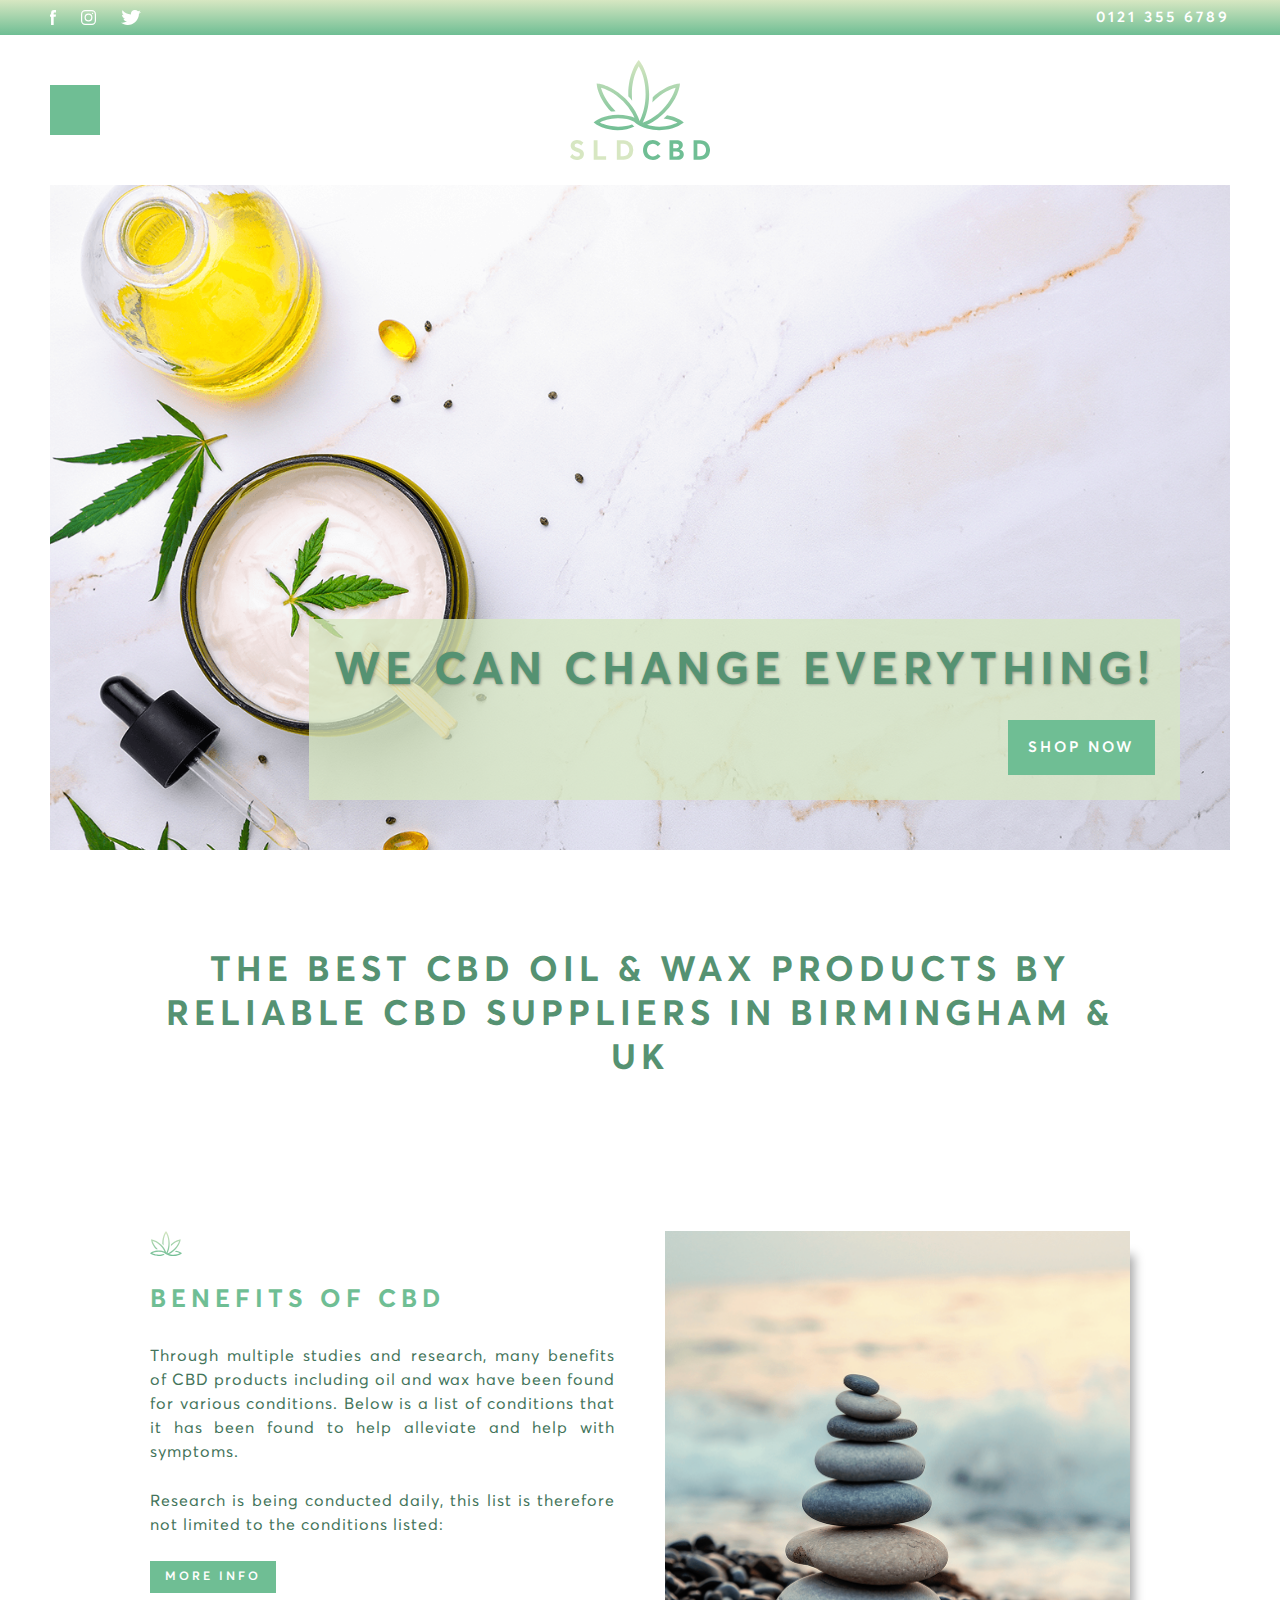
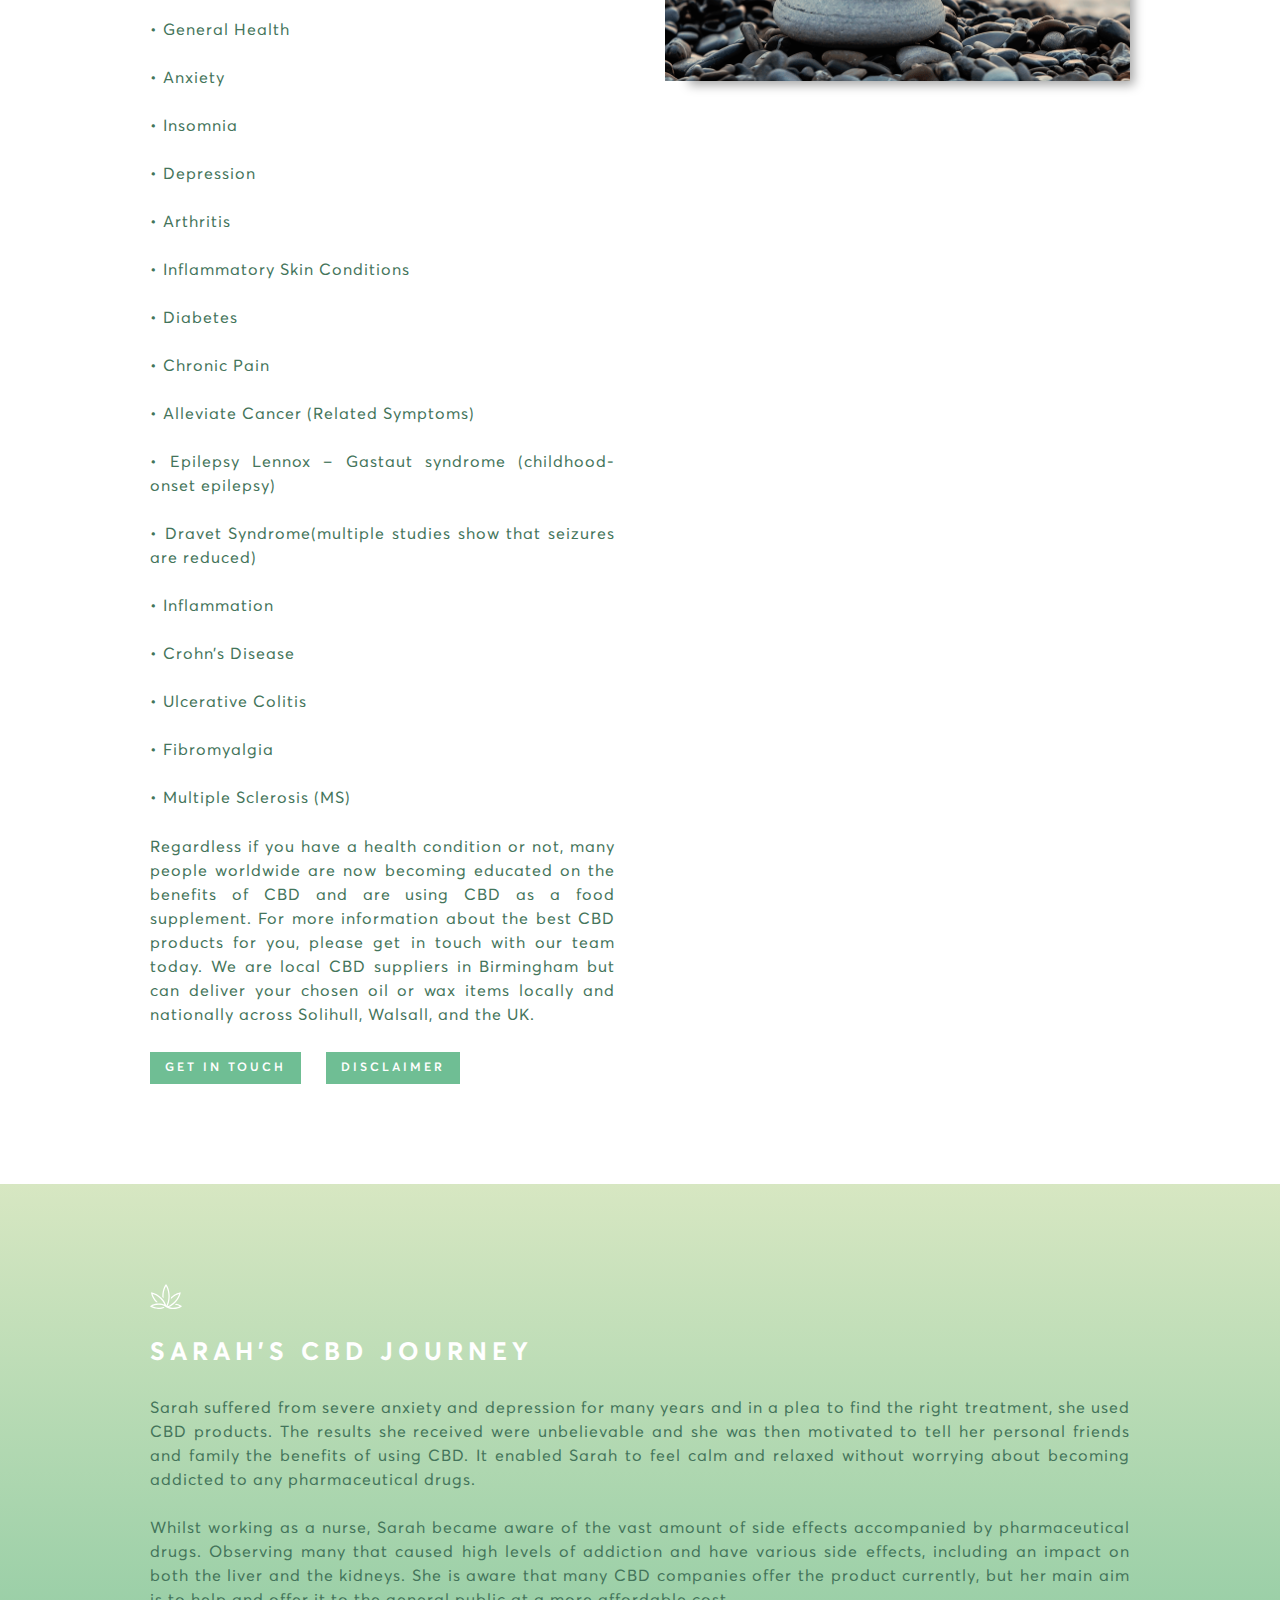
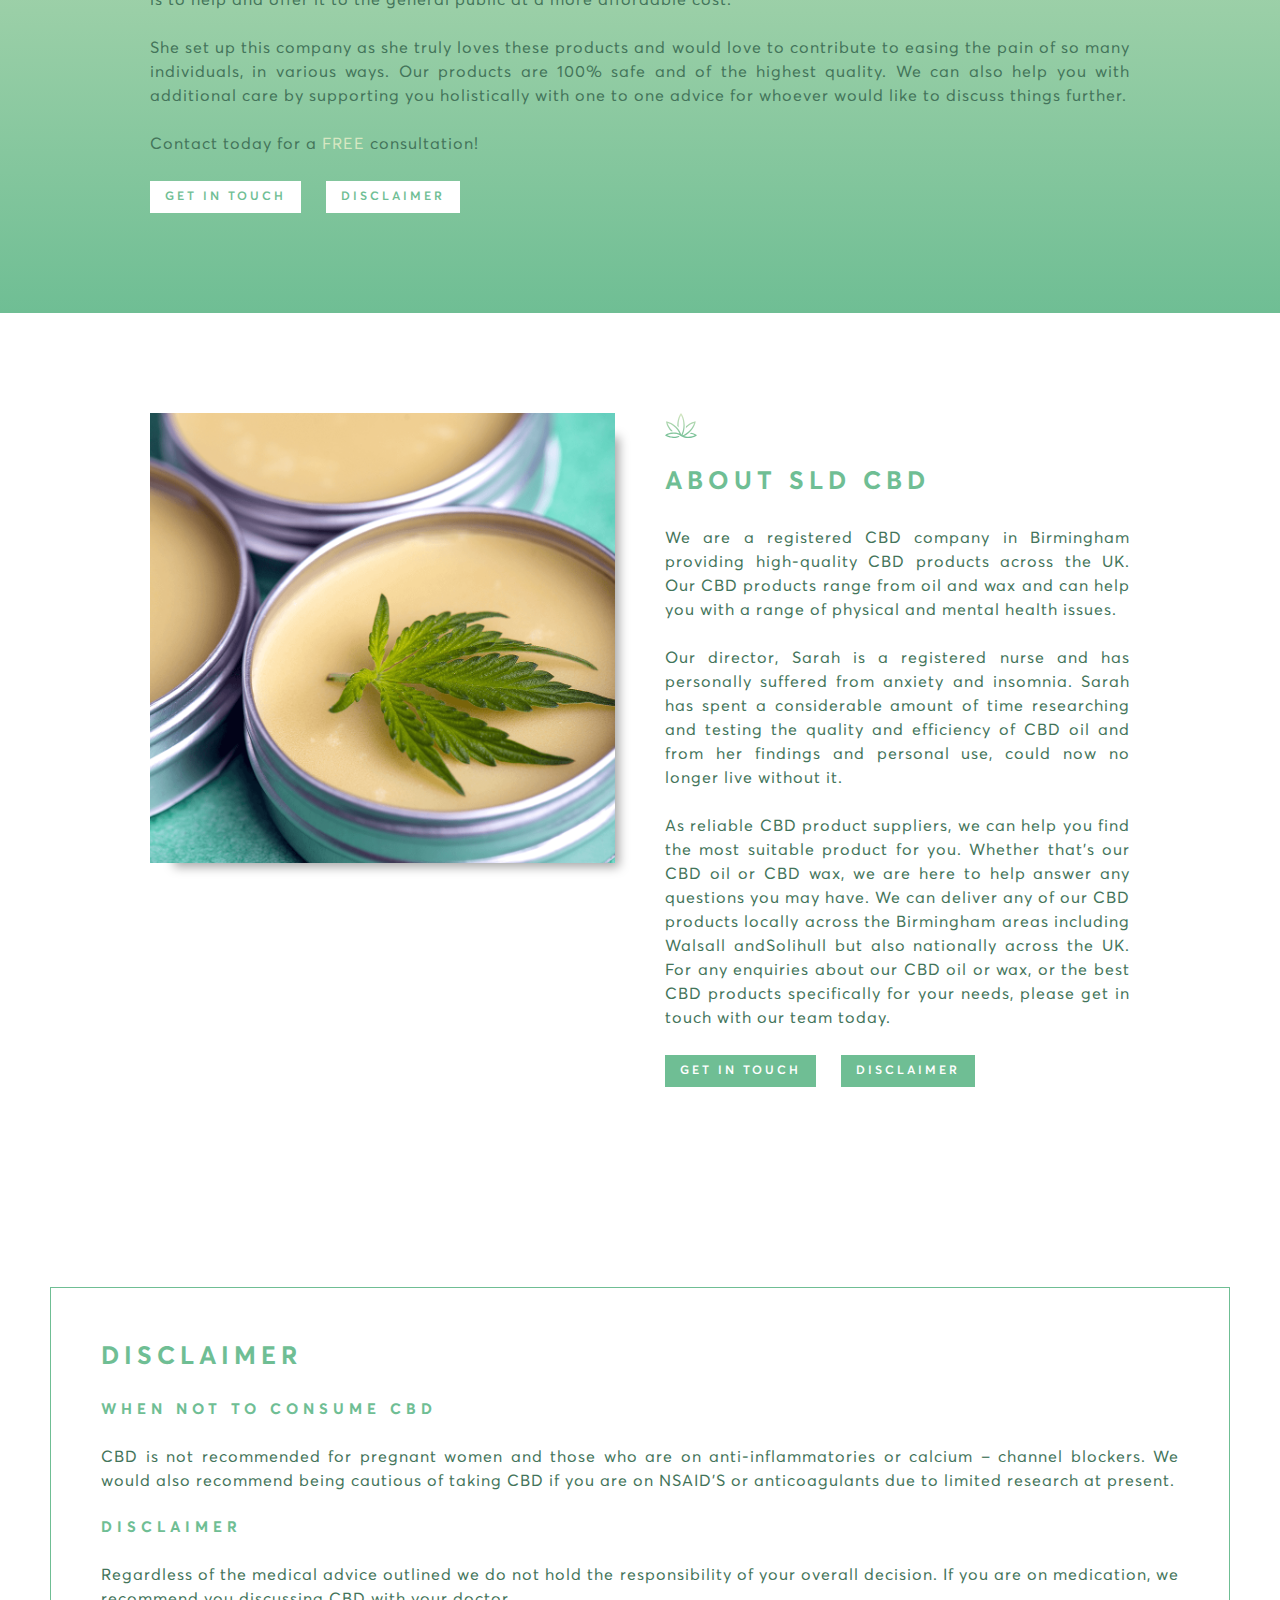
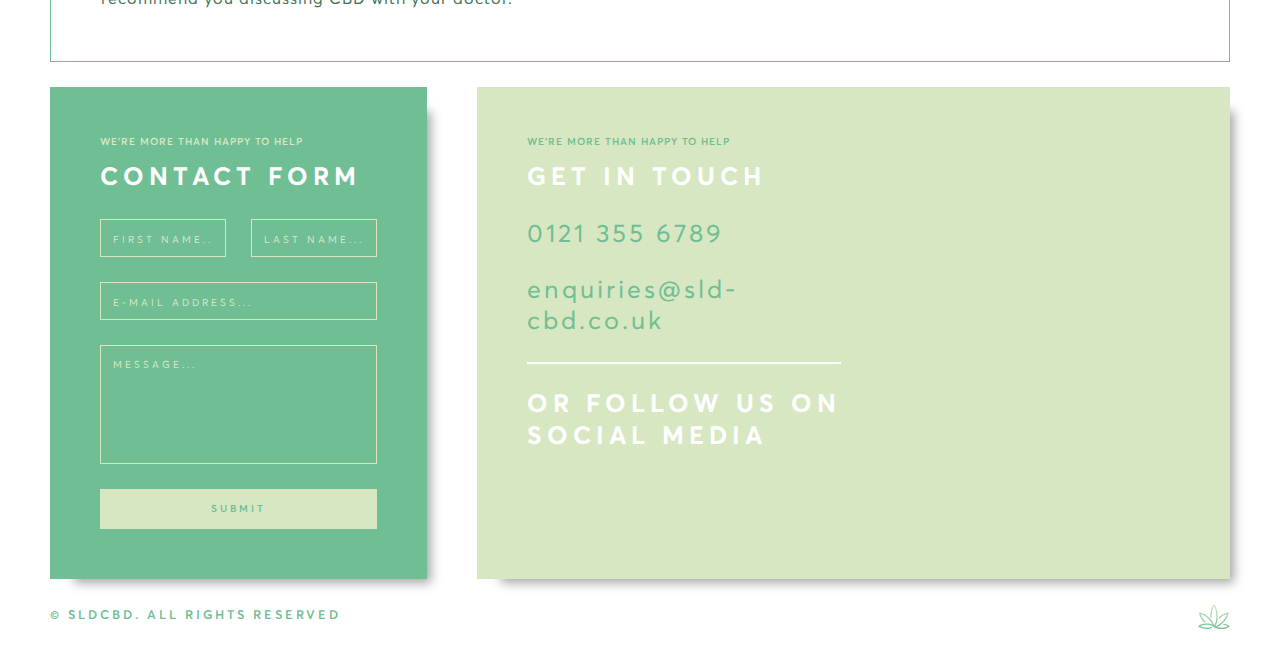
==== commit 0acb4dcc: "Update index.html" ====
--- a/index.html
+++ b/index.html
@@ -52,7 +52,7 @@
     <div class="div-block-3">
       <div class="w-layout-grid grid-2">
         <div id="w-node-a97bc6c1-963c-0814-6643-144dc3436dd8-36cdfebf" class="div-block-21">
-          <h1 class="h---super-hero">DISCOVER THE BENEFITS OF CBD WITH FREE DELIVERY ON EVERY PURCHASE</h1>
+          <h1 class="h---super-hero">we Can Change Everything!</h1>
           <a href="shop.html" class="button big w-button">SHOP NOW</a>
         </div>
       </div>
@@ -244,4 +244,4 @@
   <script src="js/sld-cbd.js" type="text/javascript"></script>
   <!-- [if lte IE 9]><script src="https://cdnjs.cloudflare.com/ajax/libs/placeholders/3.0.2/placeholders.min.js"></script><![endif] -->
 </body>
-</html>+</html>
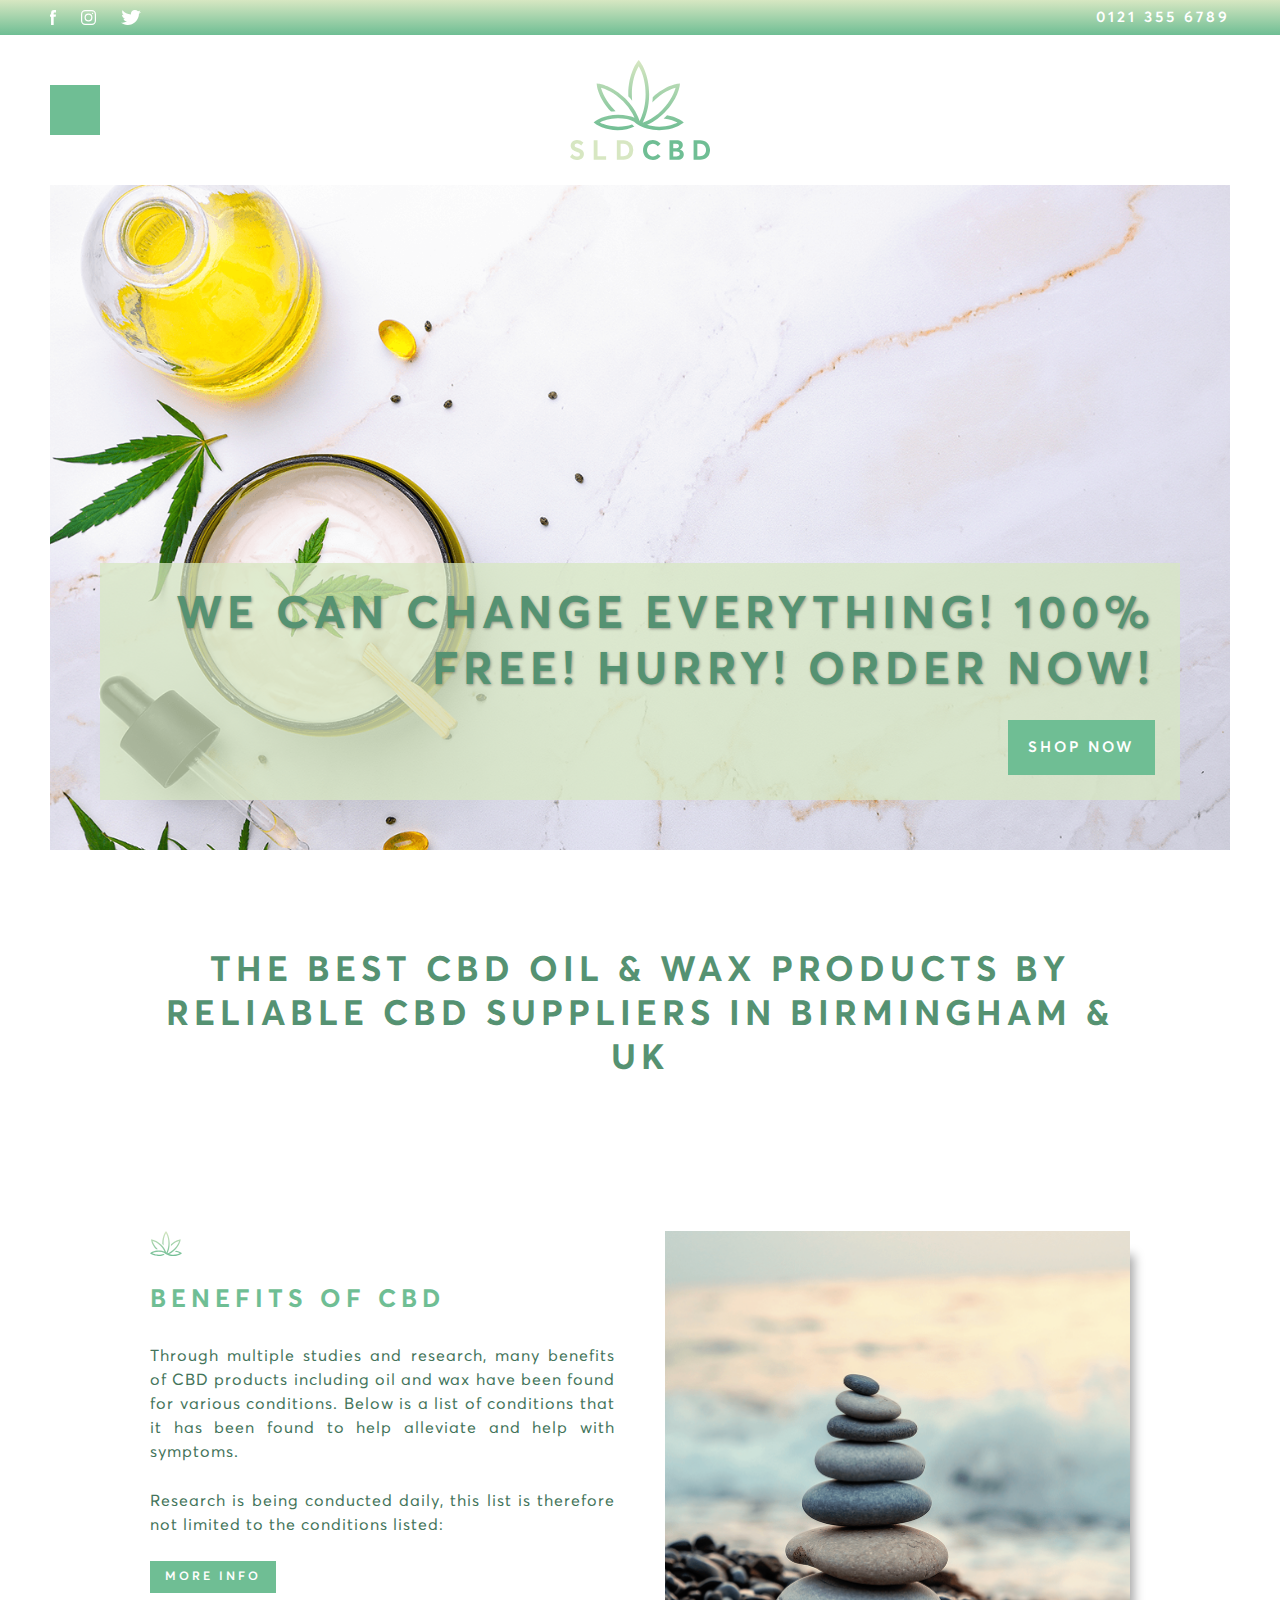
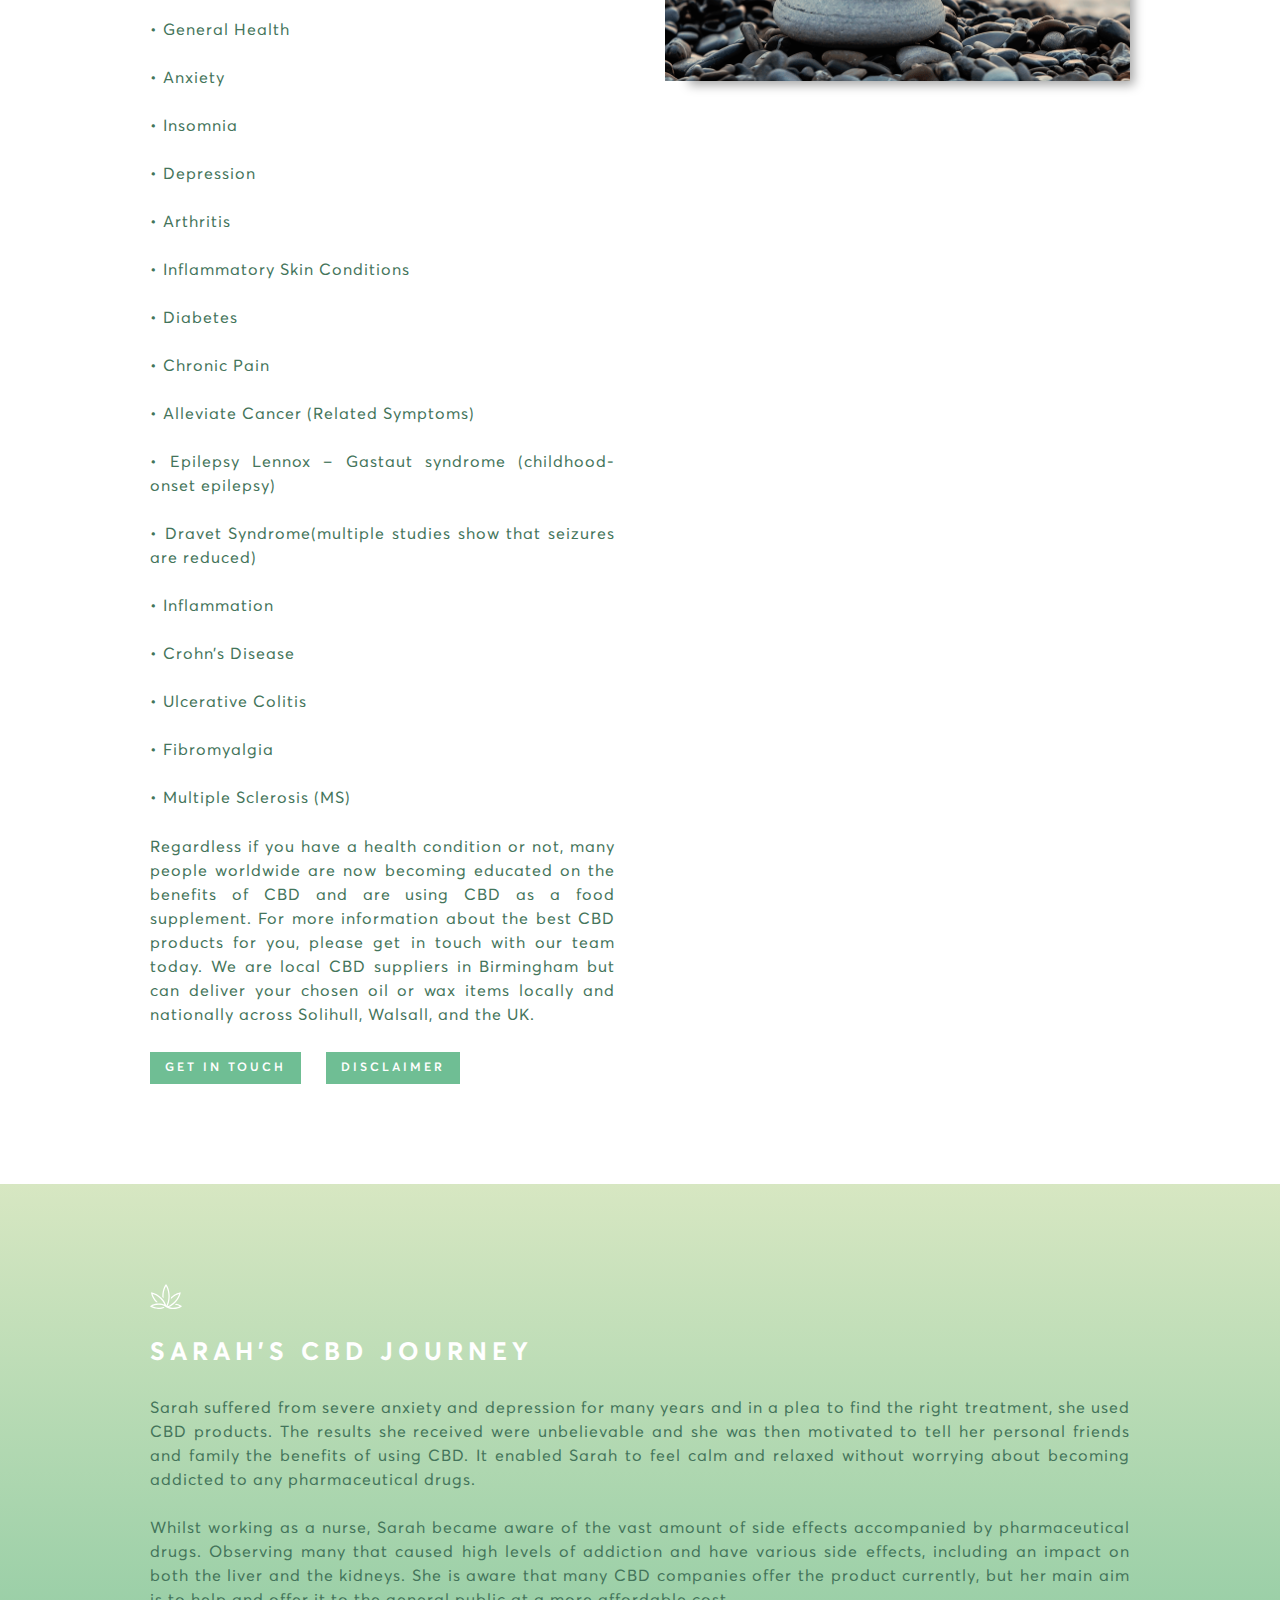
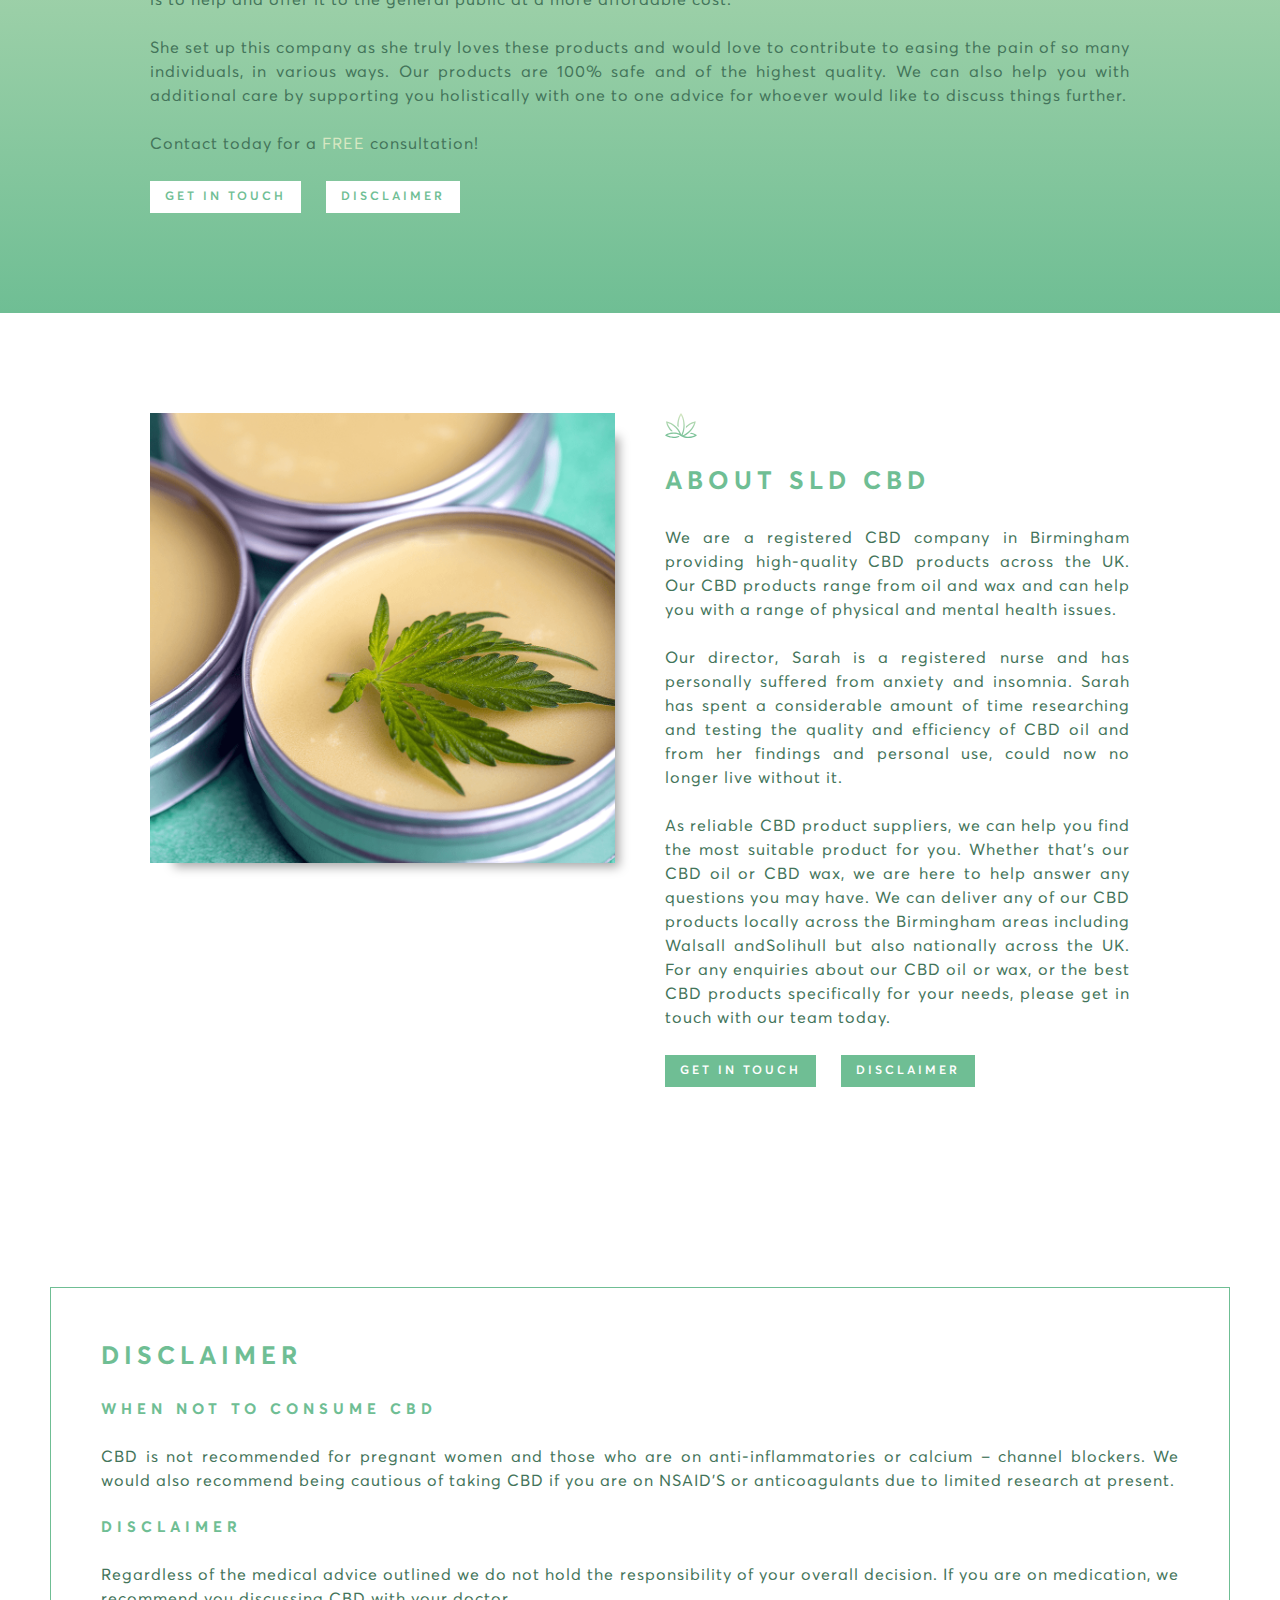
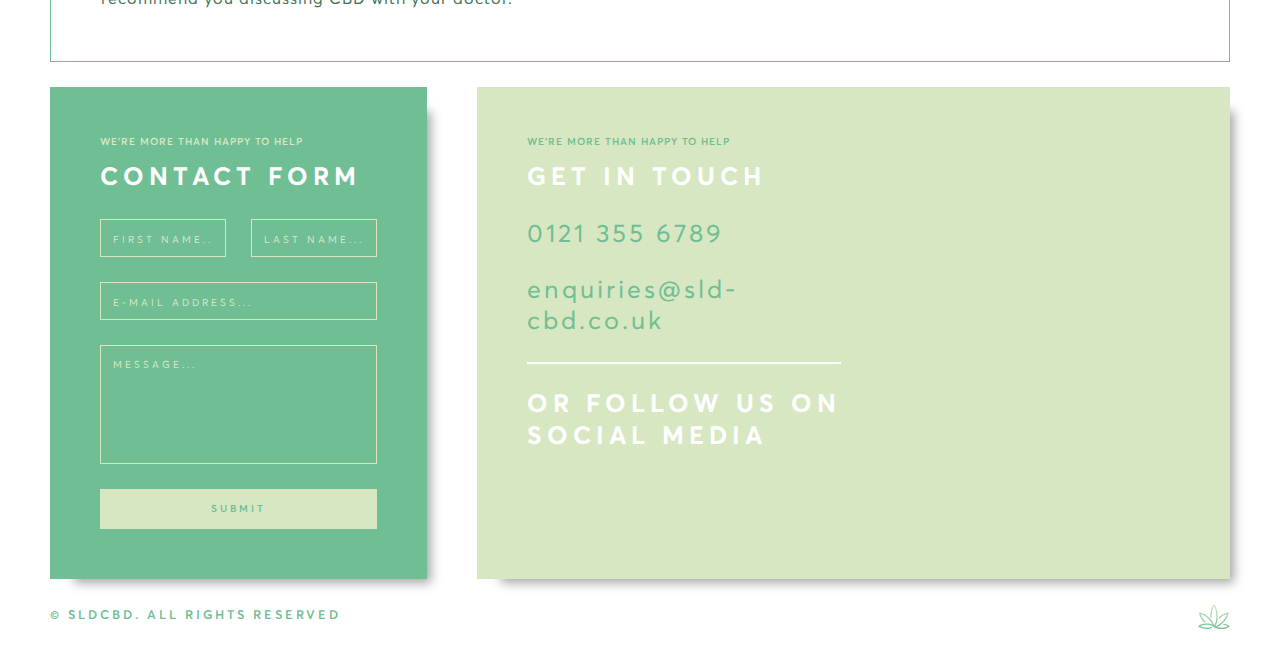
==== commit 28253184: "gh" ====
--- a/index.html
+++ b/index.html
@@ -1,15 +1,28 @@
 <!DOCTYPE html><!--  Last Published: Thu Jun 03 2021 10:37:13 GMT+0000 (Coordinated Universal Time)  -->
 <html data-wf-page="5f5b2bb7fa04566a36cdfebf" data-wf-site="5f5b2bb7fa0456a00ccdfebe">
+
 <head>
   <meta charset="utf-8">
   <title>Best CBD Oil &amp; Wax Products In Birmingham &amp; UK | CBD Suppliers In Solihull &amp; Walsall</title>
-  <meta content="We’re reliable CBD suppliers based in Birmingham, offering various CBD products including oil and wax. Find out the benefits of CBD here." name="description">
-  <meta content="Best CBD Oil &amp; Wax Products In Birmingham &amp; UK | CBD Suppliers In Solihull &amp; Walsall" property="og:title">
-  <meta content="We’re reliable CBD suppliers based in Birmingham, offering various CBD products including oil and wax. Find out the benefits of CBD here." property="og:description">
-  <meta content="https://uploads-ssl.webflow.com/5f5b2bb7fa0456a00ccdfebe/5f60834c659be425d7e1705e_SLDCBD%20-%20Previewer-01.png" property="og:image">
-  <meta content="Best CBD Oil &amp; Wax Products In Birmingham &amp; UK | CBD Suppliers In Solihull &amp; Walsall" property="twitter:title">
-  <meta content="We’re reliable CBD suppliers based in Birmingham, offering various CBD products including oil and wax. Find out the benefits of CBD here." property="twitter:description">
-  <meta content="https://uploads-ssl.webflow.com/5f5b2bb7fa0456a00ccdfebe/5f60834c659be425d7e1705e_SLDCBD%20-%20Previewer-01.png" property="twitter:image">
+  <meta
+    content="We’re reliable CBD suppliers based in Birmingham, offering various CBD products including oil and wax. Find out the benefits of CBD here."
+    name="description">
+  <meta content="Best CBD Oil &amp; Wax Products In Birmingham &amp; UK | CBD Suppliers In Solihull &amp; Walsall"
+    property="og:title">
+  <meta
+    content="We’re reliable CBD suppliers based in Birmingham, offering various CBD products including oil and wax. Find out the benefits of CBD here."
+    property="og:description">
+  <meta
+    content="https://uploads-ssl.webflow.com/5f5b2bb7fa0456a00ccdfebe/5f60834c659be425d7e1705e_SLDCBD%20-%20Previewer-01.png"
+    property="og:image">
+  <meta content="Best CBD Oil &amp; Wax Products In Birmingham &amp; UK | CBD Suppliers In Solihull &amp; Walsall"
+    property="twitter:title">
+  <meta
+    content="We’re reliable CBD suppliers based in Birmingham, offering various CBD products including oil and wax. Find out the benefits of CBD here."
+    property="twitter:description">
+  <meta
+    content="https://uploads-ssl.webflow.com/5f5b2bb7fa0456a00ccdfebe/5f60834c659be425d7e1705e_SLDCBD%20-%20Previewer-01.png"
+    property="twitter:image">
   <meta property="og:type" content="website">
   <meta content="summary_large_image" name="twitter:card">
   <meta content="width=device-width, initial-scale=1" name="viewport">
@@ -17,16 +30,21 @@
   <link href="css/components.css" rel="stylesheet" type="text/css">
   <link href="css/sld-cbd.css" rel="stylesheet" type="text/css">
   <!-- [if lt IE 9]><script src="https://cdnjs.cloudflare.com/ajax/libs/html5shiv/3.7.3/html5shiv.min.js" type="text/javascript"></script><![endif] -->
-  <script type="text/javascript">!function(o,c){var n=c.documentElement,t=" w-mod-";n.className+=t+"js",("ontouchstart"in o||o.DocumentTouch&&c instanceof DocumentTouch)&&(n.className+=t+"touch")}(window,document);</script>
+  <script
+    type="text/javascript">!function (o, c) { var n = c.documentElement, t = " w-mod-"; n.className += t + "js", ("ontouchstart" in o || o.DocumentTouch && c instanceof DocumentTouch) && (n.className += t + "touch") }(window, document);</script>
   <link href="images/favicon.png" rel="shortcut icon" type="image/x-icon">
   <link href="images/webclip.png" rel="apple-touch-icon">
 </head>
+
 <body class="body">
   <div class="div-block">
     <div id="w-node-_5be9971c-7c51-d994-0a73-34f811c1cb91-11c1cb90" class="w-layout-grid grid">
-      <a id="w-node-_5be9971c-7c51-d994-0a73-34f811c1cb92-11c1cb90" href="#" class="link-block-2 w-inline-block"><img src="images/SLDCBD---Icon---FB-White-V2.svg" loading="lazy" alt="" class="image-3"></a>
-      <a href="#" class="link-block-2 w-inline-block"><img src="images/SLDCBD---Icon---Insta-White-V2.svg" loading="lazy" alt="" class="image-3"></a>
-      <a href="#" class="link-block-2 w-inline-block"><img src="images/SLDCBD---Icon---Twitter-White-V2.svg" loading="lazy" alt="" class="image-3"></a>
+      <a id="w-node-_5be9971c-7c51-d994-0a73-34f811c1cb92-11c1cb90" href="#" class="link-block-2 w-inline-block"><img
+          src="images/SLDCBD---Icon---FB-White-V2.svg" loading="lazy" alt="" class="image-3"></a>
+      <a href="https://www.instagram.com/sldcbdsupplies/" class="link-block-2 w-inline-block"><img src="images/SLDCBD---Icon---Insta-White-V2.svg"
+          loading="lazy" alt="" class="image-3"></a>
+      <a href="#" class="link-block-2 w-inline-block"><img src="images/SLDCBD---Icon---Twitter-White-V2.svg"
+          loading="lazy" alt="" class="image-3"></a>
     </div>
     <a id="w-node-_5be9971c-7c51-d994-0a73-34f811c1cb98-11c1cb90" href="#" class="tl---nav">0121 355 6789</a>
   </div>
@@ -37,27 +55,34 @@
       <a href="#" class="w-nav-link">About</a>
       <a href="#" class="w-nav-link">Contact</a>
     </nav>
-    <a href="index.html" aria-current="page" class="brand w-nav-brand w--current"><img src="images/SLDCBD---Logo---Strip-Colour.svg" loading="lazy" alt="" class="image"></a>
+    <a href="index.html" aria-current="page" class="brand w-nav-brand w--current"><img
+        src="images/SLDCBD---Logo---Strip-Colour.svg" loading="lazy" alt="" class="image"></a>
     <a href="#" class="link-block w-inline-block">
       <div class="w-embed w-script">
-        <div class="ec-cart-widget"></div>
-        <div>
-          <script data-cfasync="false" type="text/javascript" src="https://app.shopsettings.com/script.js?36941142&data_platform=code&data_date=2020-10-01" charset="utf-8"></script>
-          <script type="text/javascript">Ecwid.init();</script>
-        </div>
+        <div class="ec-cart-widget">
+          <script data-cfasync="false" type="text/javascript"
+          src="https://app.shopsettings.com/script.js?36941142&data_platform=code&data_date=2020-10-01"
+          charset="utf-8"></script>
+        <script type="text/javascript">Ecwid.init();</script>
+
+
+        </div>
+
       </div>
     </a>
   </div>
+
   <div class="section---hero">
     <div class="div-block-3">
       <div class="w-layout-grid grid-2">
         <div id="w-node-a97bc6c1-963c-0814-6643-144dc3436dd8-36cdfebf" class="div-block-21">
-          <h1 class="h---super-hero">we Can Change Everything!</h1>
+          <h1 class="h---super-hero">we Can Change Everything! 100% Free! hurry! Order Now! </h1>
           <a href="shop.html" class="button big w-button">SHOP NOW</a>
         </div>
       </div>
     </div>
   </div>
+
   <div class="section-4">
     <h1 class="h---quote">the Best CBD Oil &amp; Wax Products By Reliable CBD Suppliers In Birmingham &amp; UK</h1>
   </div>
@@ -96,19 +121,31 @@
         <div class="div-block-6">
           <div class="div-block-7"></div>
           <div>
-            <p class="p---1 margin---b-25">Through multiple studies and research, many benefits of CBD products including oil and wax have been found for various conditions. Below is a list of conditions that it has been found to help alleviate and help with symptoms.<br></p>
+            <p class="p---1 margin---b-25">Through multiple studies and research, many benefits of CBD products
+              including oil and wax have been found for various conditions. Below is a list of conditions that it has
+              been found to help alleviate and help with symptoms.<br></p>
             <div class="accordion-wrapper">
               <div class="accordion-item">
                 <div class="accordion-item-trigger">
-                  <h3 class="p---1">Research is being conducted daily, this list is therefore not limited to the conditions listed:<br><br><span class="text-span"></span></h3>
+                  <h3 class="p---1">Research is being conducted daily, this list is therefore not limited to the
+                    conditions listed:<br><br><span class="text-span"></span></h3>
                   <a href="#" class="button w-button">MORE INFO</a>
                 </div>
                 <div class="accordion-item-content">
-                  <p class="p---1 margin---b-25">• General Health<br>      <br>• Anxiety<br>‍<br>• Insomnia<br>‍<br>• Depression<br>‍<br>• Arthritis<br>‍<br>• Inflammatory Skin Conditions<br>‍<br>• Diabetes<br>‍<br>• Chronic Pain<br>‍<br>• Alleviate Cancer (Related Symptoms)<br>‍<br>• Epilepsy Lennox – Gastaut syndrome (childhood-onset epilepsy)<br>‍<br>• Dravet Syndrome(multiple studies show that seizures are reduced)<br>‍<br>• Inflammation<br>‍<br>• Crohn’s Disease<br>‍<br>• Ulcerative Colitis<br>‍<br>• Fibromyalgia<br>‍<br>• Multiple Sclerosis (MS)</p>
+                  <p class="p---1 margin---b-25">• General Health<br>      <br>• Anxiety<br>‍<br>• Insomnia<br>‍<br>•
+                    Depression<br>‍<br>• Arthritis<br>‍<br>• Inflammatory Skin Conditions<br>‍<br>• Diabetes<br>‍<br>•
+                    Chronic Pain<br>‍<br>• Alleviate Cancer (Related Symptoms)<br>‍<br>• Epilepsy Lennox – Gastaut
+                    syndrome (childhood-onset epilepsy)<br>‍<br>• Dravet Syndrome(multiple studies show that seizures
+                    are reduced)<br>‍<br>• Inflammation<br>‍<br>• Crohn’s Disease<br>‍<br>• Ulcerative Colitis<br>‍<br>•
+                    Fibromyalgia<br>‍<br>• Multiple Sclerosis (MS)</p>
                 </div>
               </div>
             </div>
-            <p class="p---1 margin---b-25">Regardless if you have a health condition or not, many people worldwide are now becoming educated on the benefits of CBD and are using CBD as a food supplement. For more information about the best CBD products for you, please get in touch with our team today. We are local CBD suppliers in Birmingham but can deliver your chosen oil or wax items locally and nationally across Solihull, Walsall, and the UK.</p>
+            <p class="p---1 margin---b-25">Regardless if you have a health condition or not, many people worldwide are
+              now becoming educated on the benefits of CBD and are using CBD as a food supplement. For more information
+              about the best CBD products for you, please get in touch with our team today. We are local CBD suppliers
+              in Birmingham but can deliver your chosen oil or wax items locally and nationally across Solihull,
+              Walsall, and the UK.</p>
             <div class="w-layout-grid grid-5">
               <a href="#Contact" class="button w-button">get in touch</a>
               <a href="#Contact" class="button w-button">DISCLAIMER</a>
@@ -119,9 +156,21 @@
       <div class="db---image"></div>
     </div>
   </div>
-  <div id="Journey" class="section-2"><img src="images/SLD-CBD---Logo-Icon---Colour.svg" loading="lazy" alt="" class="image-4">
+  <div id="Journey" class="section-2"><img src="images/SLD-CBD---Logo-Icon---Colour.svg" loading="lazy" alt=""
+      class="image-4">
     <h1 class="h---1 margin---b-25 contrast">sarah&#x27;s cbd journey</h1>
-    <p class="p---1 margin---b-25">Sarah suffered from severe anxiety and depression for many years and in a plea to find the right treatment, she used CBD products. The results she received were unbelievable and she was then motivated to tell her personal friends and family the benefits of using CBD. It enabled Sarah to feel calm and relaxed without worrying about becoming addicted to any pharmaceutical drugs. <br><br>Whilst working as a nurse, Sarah became aware of the vast amount of side effects accompanied by pharmaceutical drugs. Observing many that caused high levels of addiction and have various side effects, including an impact on both the liver and the kidneys. She is aware that many CBD companies offer the product currently, but her main aim is to help and offer it to the general public at a more affordable cost. <br><br>She set up this company as she truly loves these products and would love to contribute to easing the pain of so many individuals, in various ways. Our products are 100% safe and of the highest quality. We can also help you with additional care by supporting you holistically with one to one advice for whoever would like to discuss things further.<br><br>Contact today for a <span class="text-span-2">free</span> consultation!</p>
+    <p class="p---1 margin---b-25">Sarah suffered from severe anxiety and depression for many years and in a plea to
+      find the right treatment, she used CBD products. The results she received were unbelievable and she was then
+      motivated to tell her personal friends and family the benefits of using CBD. It enabled Sarah to feel calm and
+      relaxed without worrying about becoming addicted to any pharmaceutical drugs. <br><br>Whilst working as a nurse,
+      Sarah became aware of the vast amount of side effects accompanied by pharmaceutical drugs. Observing many that
+      caused high levels of addiction and have various side effects, including an impact on both the liver and the
+      kidneys. She is aware that many CBD companies offer the product currently, but her main aim is to help and offer
+      it to the general public at a more affordable cost. <br><br>She set up this company as she truly loves these
+      products and would love to contribute to easing the pain of so many individuals, in various ways. Our products are
+      100% safe and of the highest quality. We can also help you with additional care by supporting you holistically
+      with one to one advice for whoever would like to discuss things further.<br><br>Contact today for a <span
+        class="text-span-2">free</span> consultation!</p>
     <div class="w-layout-grid grid-5">
       <a href="#Contact" class="button contrast w-button">get in touch</a>
       <a href="#Contact" class="button contrast w-button">DISCLAIMER</a>
@@ -135,7 +184,16 @@
         <div class="div-block-6">
           <div class="div-block-7"></div>
           <div>
-            <p class="p---1 margin---b-25">We are a registered CBD company in Birmingham providing high-quality CBD products across the UK. Our CBD products range from oil and wax and can help you with a range of physical and mental health issues. <br><br>Our director, Sarah is a registered nurse and has personally suffered from anxiety and insomnia. Sarah has spent a considerable amount of time researching and testing the quality and efficiency of CBD oil and from her findings and personal use, could now no longer live without it. <br><br>As reliable CBD product suppliers, we can help you find the most suitable product for you. Whether that’s our CBD oil or CBD wax, we are here to help answer any questions you may have. We can deliver any of our CBD products locally across the Birmingham areas including Walsall andSolihull but also nationally across the UK. For any enquiries about our CBD oil or wax, or the best CBD products specifically for your needs, please get in touch with our team today.</p>
+            <p class="p---1 margin---b-25">We are a registered CBD company in Birmingham providing high-quality CBD
+              products across the UK. Our CBD products range from oil and wax and can help you with a range of physical
+              and mental health issues. <br><br>Our director, Sarah is a registered nurse and has personally suffered
+              from anxiety and insomnia. Sarah has spent a considerable amount of time researching and testing the
+              quality and efficiency of CBD oil and from her findings and personal use, could now no longer live without
+              it. <br><br>As reliable CBD product suppliers, we can help you find the most suitable product for you.
+              Whether that’s our CBD oil or CBD wax, we are here to help answer any questions you may have. We can
+              deliver any of our CBD products locally across the Birmingham areas including Walsall andSolihull but also
+              nationally across the UK. For any enquiries about our CBD oil or wax, or the best CBD products
+              specifically for your needs, please get in touch with our team today.</p>
           </div>
           <div class="w-layout-grid grid-5">
             <a href="#Contact" class="button w-button">get in touch</a>
@@ -153,14 +211,28 @@
     <div id="w-node-_73d652aa-077d-6206-5364-a3483f06b63c-fb897403" class="div-block-19">
       <h1 class="h---1 margin---b-25">DISCLAIMER</h1>
       <div class="text-block-2 margin---b-25">When Not To Consume CBD</div>
-      <p class="p---1 margin---b-25">CBD is not recommended for pregnant women and those who are on anti-inflammatories or calcium – channel blockers. We would also recommend being cautious of taking CBD if you are on NSAID’S or anticoagulants due to limited research at present.</p>
+      <p class="p---1 margin---b-25">CBD is not recommended for pregnant women and those who are on anti-inflammatories
+        or calcium – channel blockers. We would also recommend being cautious of taking CBD if you are on NSAID’S or
+        anticoagulants due to limited research at present.</p>
       <div class="text-block-2 margin---b-25">Disclaimer</div>
-      <p class="p---1">Regardless of the medical advice outlined we do not hold the responsibility of your overall decision. If you are on medication, we recommend you discussing CBD with your doctor.</p>
+      <p class="p---1">Regardless of the medical advice outlined we do not hold the responsibility of your overall
+        decision. If you are on medication, we recommend you discussing CBD with your doctor.</p>
     </div>
     <div id="w-node-_8ae37693-0c15-a4e2-4d17-ba50fb89741b-fb897403" class="form-block w-form">
       <form id="email-form" name="email-form" data-name="Email Form" class="form">
-        <div id="w-node-_8ae37693-0c15-a4e2-4d17-ba50fb89741d-fb897403" class="tb---1 margin---b--15">WE&#x27;RE MORE THAN HAPPY TO HELP</div>
-        <h1 id="w-node-_8ae37693-0c15-a4e2-4d17-ba50fb89741f-fb897403" class="h---2">CONTACT FORM</h1><input type="text" class="text-field w-input" maxlength="256" name="First-Name" data-name="First Name" placeholder="first name..." id="First-Name-3" required=""><input type="text" class="text-field w-input" maxlength="256" name="Last-Name" data-name="Last Name" placeholder="last name..." id="Last-Name-3" required=""><input type="email" class="text-field w-node-_8ae37693-0c15-a4e2-4d17-ba50fb897423-fb897403 w-input" maxlength="256" name="Email" data-name="Email" placeholder="e-mail address..." id="Email-5" required=""><input type="text" class="text-field message w-node-_8ae37693-0c15-a4e2-4d17-ba50fb897424-fb897403 w-input" maxlength="256" name="Message" data-name="Message" placeholder="message..." id="Message-3"><input type="submit" value="Submit" data-wait="Please wait..." id="w-node-_8ae37693-0c15-a4e2-4d17-ba50fb897425-fb897403" class="submit-button w-button">
+        <div id="w-node-_8ae37693-0c15-a4e2-4d17-ba50fb89741d-fb897403" class="tb---1 margin---b--15">WE&#x27;RE MORE
+          THAN HAPPY TO HELP</div>
+        <h1 id="w-node-_8ae37693-0c15-a4e2-4d17-ba50fb89741f-fb897403" class="h---2">CONTACT FORM</h1><input type="text"
+          class="text-field w-input" maxlength="256" name="First-Name" data-name="First Name"
+          placeholder="first name..." id="First-Name-3" required=""><input type="text" class="text-field w-input"
+          maxlength="256" name="Last-Name" data-name="Last Name" placeholder="last name..." id="Last-Name-3"
+          required=""><input type="email"
+          class="text-field w-node-_8ae37693-0c15-a4e2-4d17-ba50fb897423-fb897403 w-input" maxlength="256" name="Email"
+          data-name="Email" placeholder="e-mail address..." id="Email-5" required=""><input type="text"
+          class="text-field message w-node-_8ae37693-0c15-a4e2-4d17-ba50fb897424-fb897403 w-input" maxlength="256"
+          name="Message" data-name="Message" placeholder="message..." id="Message-3"><input type="submit" value="Submit"
+          data-wait="Please wait..." id="w-node-_8ae37693-0c15-a4e2-4d17-ba50fb897425-fb897403"
+          class="submit-button w-button">
       </form>
       <div class="success-message w-form-done">
         <div>Thank you! Your submission has been received!</div>
@@ -171,65 +243,85 @@
     </div>
     <div id="w-node-_8ae37693-0c15-a4e2-4d17-ba50fb897404-fb897403" class="div-block-9">
       <div class="div-block-11">
-        <div id="w-node-_8ae37693-0c15-a4e2-4d17-ba50fb897406-fb897403" class="tb---1 d-green margin---b--15">WE&#x27;RE MORE THAN HAPPY TO HELP</div>
+        <div id="w-node-_8ae37693-0c15-a4e2-4d17-ba50fb897406-fb897403" class="tb---1 d-green margin---b--15">WE&#x27;RE
+          MORE THAN HAPPY TO HELP</div>
         <h1 id="w-node-_8ae37693-0c15-a4e2-4d17-ba50fb897408-fb897403" class="h---2">get in touch</h1>
         <a href="#" class="tl---footer">0121 355 6789</a>
         <a href="#" class="tl---footer">enquiries@sld-cbd.co.uk</a>
         <div class="div-block-12"></div>
         <h1 id="w-node-_8ae37693-0c15-a4e2-4d17-ba50fb89740f-fb897403" class="h---2">or follow us on social media</h1>
         <div class="div-block-13">
-          <a id="w-node-_8ae37693-0c15-a4e2-4d17-ba50fb897412-fb897403" href="https://www.facebook.com/sldcbdsupplies" target="_blank" class="link-block-5 w-inline-block"><img src="images/SLDCBD---Icon---FB-D-Green-V2.svg" loading="lazy" alt="" class="image-6"></a>
-          <a id="w-node-_8ae37693-0c15-a4e2-4d17-ba50fb897414-fb897403" href="https://www.instagram.com/sldcbdsupplies/" target="_blank" class="link-block-5 w-inline-block"><img src="images/SLDCBD---Icon---Insta-D-Green-V2.svg" loading="lazy" alt="" class="image-6"></a>
+          <a id="w-node-_8ae37693-0c15-a4e2-4d17-ba50fb897412-fb897403" href="https://www.facebook.com/sldcbdsupplies"
+            target="_blank" class="link-block-5 w-inline-block"><img src="images/SLDCBD---Icon---FB-D-Green-V2.svg"
+              loading="lazy" alt="" class="image-6"></a>
+          <a id="w-node-_8ae37693-0c15-a4e2-4d17-ba50fb897414-fb897403" href="https://www.instagram.com/sldcbdsupplies/"
+            target="_blank" class="link-block-5 w-inline-block"><img src="images/SLDCBD---Icon---Insta-D-Green-V2.svg"
+              loading="lazy" alt="" class="image-6"></a>
         </div>
       </div>
       <div class="div-block-10">
-        <a href="#" class="w-inline-block"><img src="images/SLDCBD---Logo---Stack-White.svg" loading="lazy" alt="" class="image-5"></a>
+        <a href="#" class="w-inline-block"><img src="images/SLDCBD---Logo---Stack-White.svg" loading="lazy" alt=""
+            class="image-5"></a>
       </div>
     </div>
     <div id="w-node-_8ae37693-0c15-a4e2-4d17-ba50fb89742c-fb897403" class="w-layout-grid grid-4">
       <div id="w-node-_8ae37693-0c15-a4e2-4d17-ba50fb89742d-fb897403" class="tb---2">© SLDCBD. All Rights Reserved</div>
-      <a id="w-node-_8ae37693-0c15-a4e2-4d17-ba50fb89742f-fb897403" href="#" class="w-inline-block"><img src="images/SLDCBD---Logo---Stamp-Colour.svg" loading="lazy" alt="" class="image-7"></a>
+      <a id="w-node-_8ae37693-0c15-a4e2-4d17-ba50fb89742f-fb897403" href="#" class="w-inline-block"><img
+          src="images/SLDCBD---Logo---Stamp-Colour.svg" loading="lazy" alt="" class="image-7"></a>
     </div>
   </div>
   <div class="menu-left">
-    <div data-w-id="6f4f7d25-3e9e-4e27-d907-a821804fd608" data-animation-type="lottie" data-src="https://uploads-ssl.webflow.com/5ee34fd45ab30730f4fa44e9/5ee34fd4918713a0695f4d02_lf30_editor_XLPk4g.json" data-loop="0" data-direction="1" data-autoplay="0" data-is-ix2-target="1" data-renderer="svg" data-default-duration="4" data-duration="0" class="menu"></div>
+    <div data-w-id="6f4f7d25-3e9e-4e27-d907-a821804fd608" data-animation-type="lottie"
+      data-src="https://uploads-ssl.webflow.com/5ee34fd45ab30730f4fa44e9/5ee34fd4918713a0695f4d02_lf30_editor_XLPk4g.json"
+      data-loop="0" data-direction="1" data-autoplay="0" data-is-ix2-target="1" data-renderer="svg"
+      data-default-duration="4" data-duration="0" class="menu"></div>
   </div>
   <div class="overlay">
     <div class="div-block-18">
       <div class="menu-links">
         <a href="index.html" aria-current="page" class="link w--current">Home</a>
         <a href="shop.html" class="link shop">shop</a>
-        <a href="#Types" id="w-node-_2719f4e2-2c1f-af8d-949b-f15d395a80e9-395a80e5" data-w-id="2719f4e2-2c1f-af8d-949b-f15d395a80e9" class="link">types</a>
+        <a href="#Types" id="w-node-_2719f4e2-2c1f-af8d-949b-f15d395a80e9-395a80e5"
+          data-w-id="2719f4e2-2c1f-af8d-949b-f15d395a80e9" class="link">types</a>
         <a href="#Benefits-of-CBD" data-w-id="2719f4e2-2c1f-af8d-949b-f15d395a80eb" class="link">benefits of cbd</a>
         <a href="#Journey" data-w-id="52f6cfb0-ad67-d382-f172-3ef21e08f135" class="link">CBD JOURNEY</a>
         <a href="#About" data-w-id="2719f4e2-2c1f-af8d-949b-f15d395a80ed" class="link">About us</a>
         <a href="#Contact" data-w-id="2719f4e2-2c1f-af8d-949b-f15d395a80ef" class="link">contact</a>
       </div>
       <div class="socials">
-        <a id="w-node-_1ea20354-100e-253a-407f-a8e4d1761caf-395a80e5" data-w-id="1ea20354-100e-253a-407f-a8e4d1761caf" href="shop.html" class="link">shop</a>
+        <a id="w-node-_1ea20354-100e-253a-407f-a8e4d1761caf-395a80e5" data-w-id="1ea20354-100e-253a-407f-a8e4d1761caf"
+          href="shop.html" class="link">shop</a>
         <div class="div-block-14"></div>
-        <a id="w-node-_2719f4e2-2c1f-af8d-949b-f15d395a80f3-395a80e5" href="#" class="link-block-6 w-inline-block"><img src="images/SLDCBD---Icon---FB-White-V2.svg" loading="lazy" alt="" class="image-9"></a>
-        <a href="#" class="link-block-6 w-inline-block"><img src="images/SLDCBD---Icon---Insta-White-V2.svg" loading="lazy" alt="" class="image-9"></a>
-        <a href="#" class="link-block-6 w-inline-block"><img src="images/SLDCBD---Icon---Twitter-White-V2.svg" loading="lazy" alt="" class="image-9"></a>
+        <a id="w-node-_2719f4e2-2c1f-af8d-949b-f15d395a80f3-395a80e5" href="#" class="link-block-6 w-inline-block"><img
+            src="images/SLDCBD---Icon---FB-White-V2.svg" loading="lazy" alt="" class="image-9"></a>
+        <a href="#" class="link-block-6 w-inline-block"><img src="images/SLDCBD---Icon---Insta-White-V2.svg"
+            loading="lazy" alt="" class="image-9"></a>
+        <a href="#" class="link-block-6 w-inline-block"><img src="images/SLDCBD---Icon---Twitter-White-V2.svg"
+            loading="lazy" alt="" class="image-9"></a>
         <div class="div-block-14"></div>
         <a href="#" class="tl---1">0121 355 6789</a>
         <a href="#" class="tl---1">enquiries@SLD-CBD.CO.UK</a>
       </div>
     </div>
     <div class="menu-bg"></div>
-    <a href="index.html" aria-current="page" class="link-block-7 w-inline-block w--current"><img src="images/SLDCBD---Logo---Stack-White.svg" loading="lazy" alt="" class="image-10"></a>
+    <a href="index.html" aria-current="page" class="link-block-7 w-inline-block w--current"><img
+        src="images/SLDCBD---Logo---Stack-White.svg" loading="lazy" alt="" class="image-10"></a>
   </div>
   <div data-w-id="7b8a7c17-abe8-be85-e8d1-8b2751076051" class="db---nav-dropdown"></div>
   <div data-w-id="b7029e77-988f-b3ba-a27d-5f7f9f81e6ca" style="display:none;opacity:0" class="db---popup">
     <div class="div-block-23">
-      <h1 class="h---2 margin---b-25">15% off your first order!</h1>
-      <p class="p---pop-up margin---b-25">Sign up to our SLD CBD Loyalty Programme and receive 15% off on your first order. Plus other exclusive rewards and benefits sent directly to your email.</p>
+      <h1 style=" color:aliceblue ;" class="h---2 margin---b-25">100% OFF for Everyone! You dont have to pay!</h1>
+      <p class="p---pop-up margin---b-25">Sign up to our SLD CBD Loyalty Programme and receive 15% off on your first
+        order. Plus other exclusive rewards and benefits sent directly to your email.</p>
       <div data-w-id="dcf76adf-3c52-b3e7-0f1f-d38f8d2fa8b3" class="div-block-24">
         <div class="text-block-3">X</div>
       </div>
       <div class="form-block-2 w-form">
-        <form id="wf-form-Loyalty-Programme-Sign-Up" name="wf-form-Loyalty-Programme-Sign-Up" data-name="Loyalty Programme Sign Up" class="form-2">
-          <div class="tb---3">SIGN UP HERE</div><input type="email" class="text-field w-input" maxlength="256" name="Email" data-name="Email" placeholder="e-mail address..." id="Email-7" required=""><input type="submit" value="Submit" data-wait="Please wait..." class="submit-button w-button">
+        <form id="wf-form-Loyalty-Programme-Sign-Up" name="wf-form-Loyalty-Programme-Sign-Up"
+          data-name="Loyalty Programme Sign Up" class="form-2">
+          <div class="tb---3">SIGN UP HERE</div><input type="email" class="text-field w-input" maxlength="256"
+            name="Email" data-name="Email" placeholder="e-mail address..." id="Email-7" required=""><input type="submit"
+            value="Submit" data-wait="Please wait..." class="submit-button w-button">
         </form>
         <div class="success-message w-form-done">
           <div>Thank you FOR SIGNING UP! Your submission has been received!</div>
@@ -240,8 +332,11 @@
       </div>
     </div>
   </div>
-  <script src="https://d3e54v103j8qbb.cloudfront.net/js/jquery-3.5.1.min.dc5e7f18c8.js?site=5f5b2bb7fa0456a00ccdfebe" type="text/javascript" integrity="sha256-9/aliU8dGd2tb6OSsuzixeV4y/faTqgFtohetphbbj0=" crossorigin="anonymous"></script>
+  <script src="https://d3e54v103j8qbb.cloudfront.net/js/jquery-3.5.1.min.dc5e7f18c8.js?site=5f5b2bb7fa0456a00ccdfebe"
+    type="text/javascript" integrity="sha256-9/aliU8dGd2tb6OSsuzixeV4y/faTqgFtohetphbbj0="
+    crossorigin="anonymous"></script>
   <script src="js/sld-cbd.js" type="text/javascript"></script>
   <!-- [if lte IE 9]><script src="https://cdnjs.cloudflare.com/ajax/libs/placeholders/3.0.2/placeholders.min.js"></script><![endif] -->
 </body>
-</html>
+
+</html>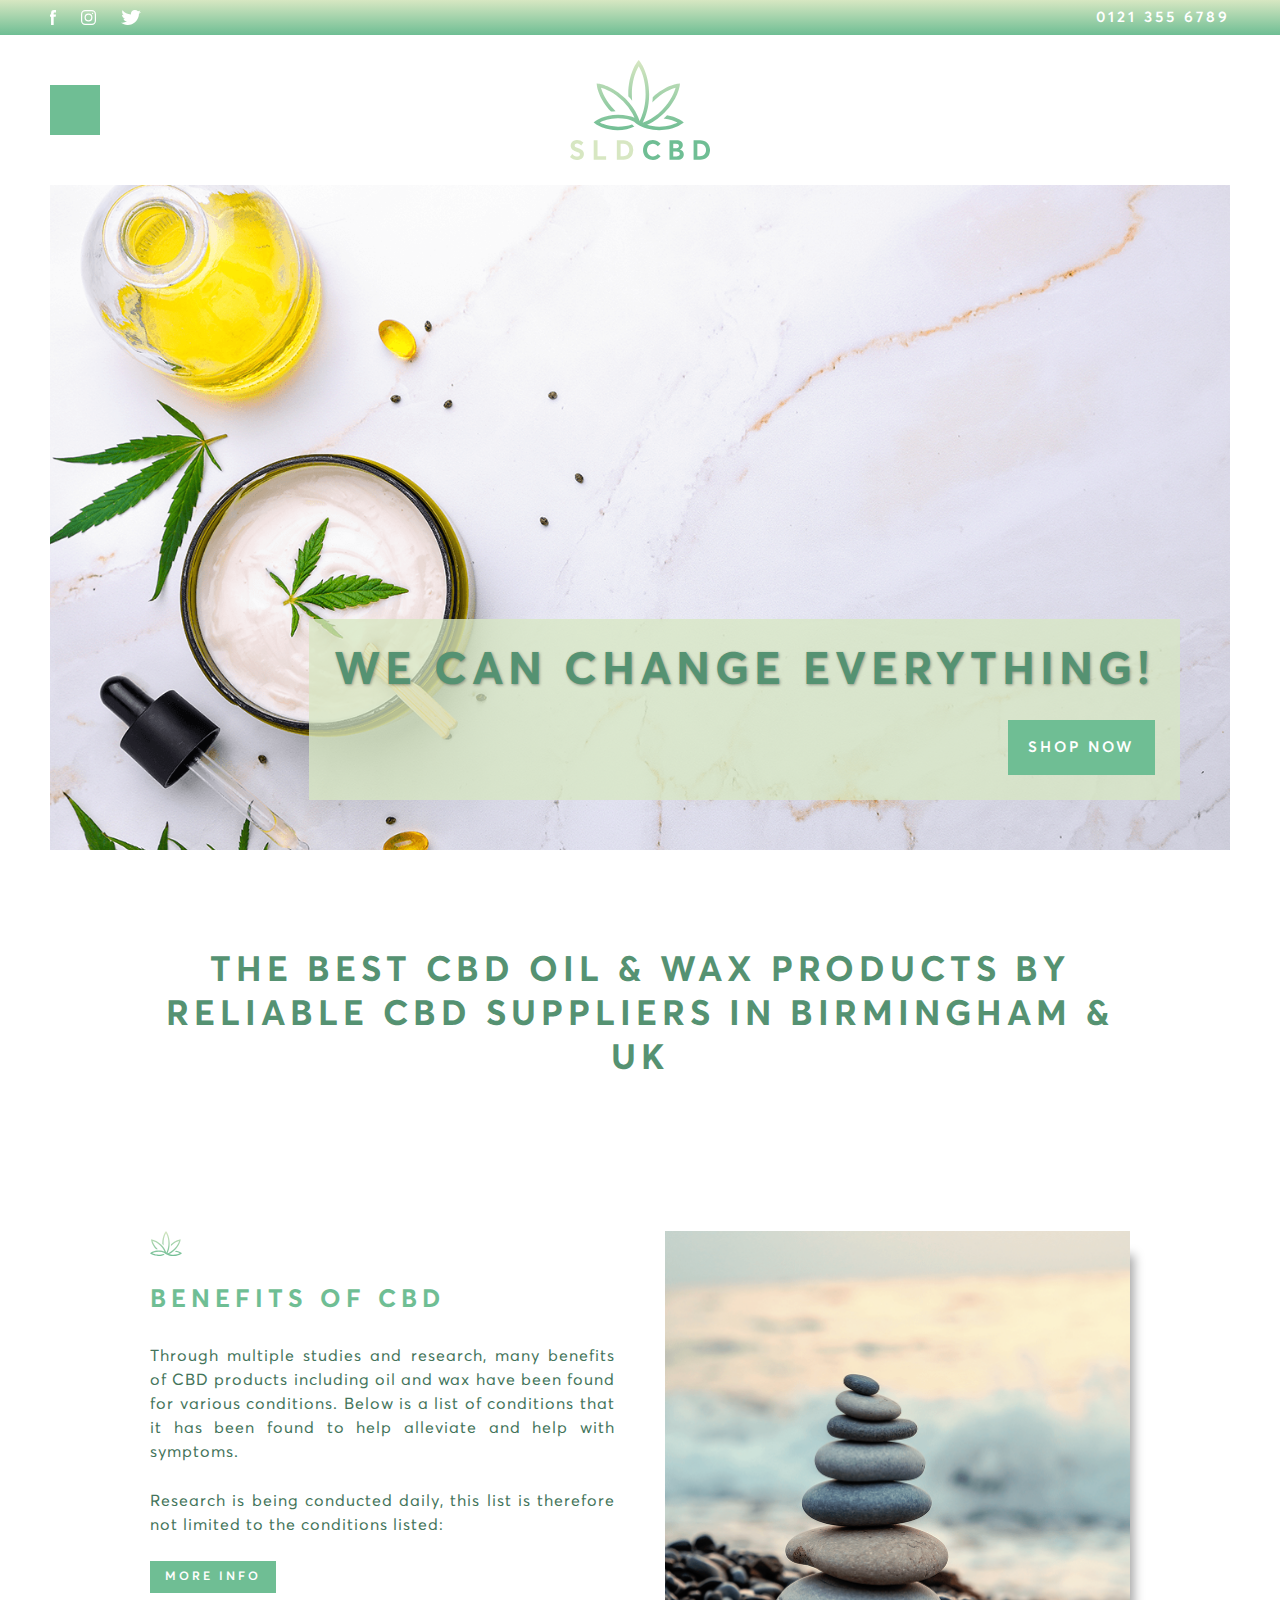
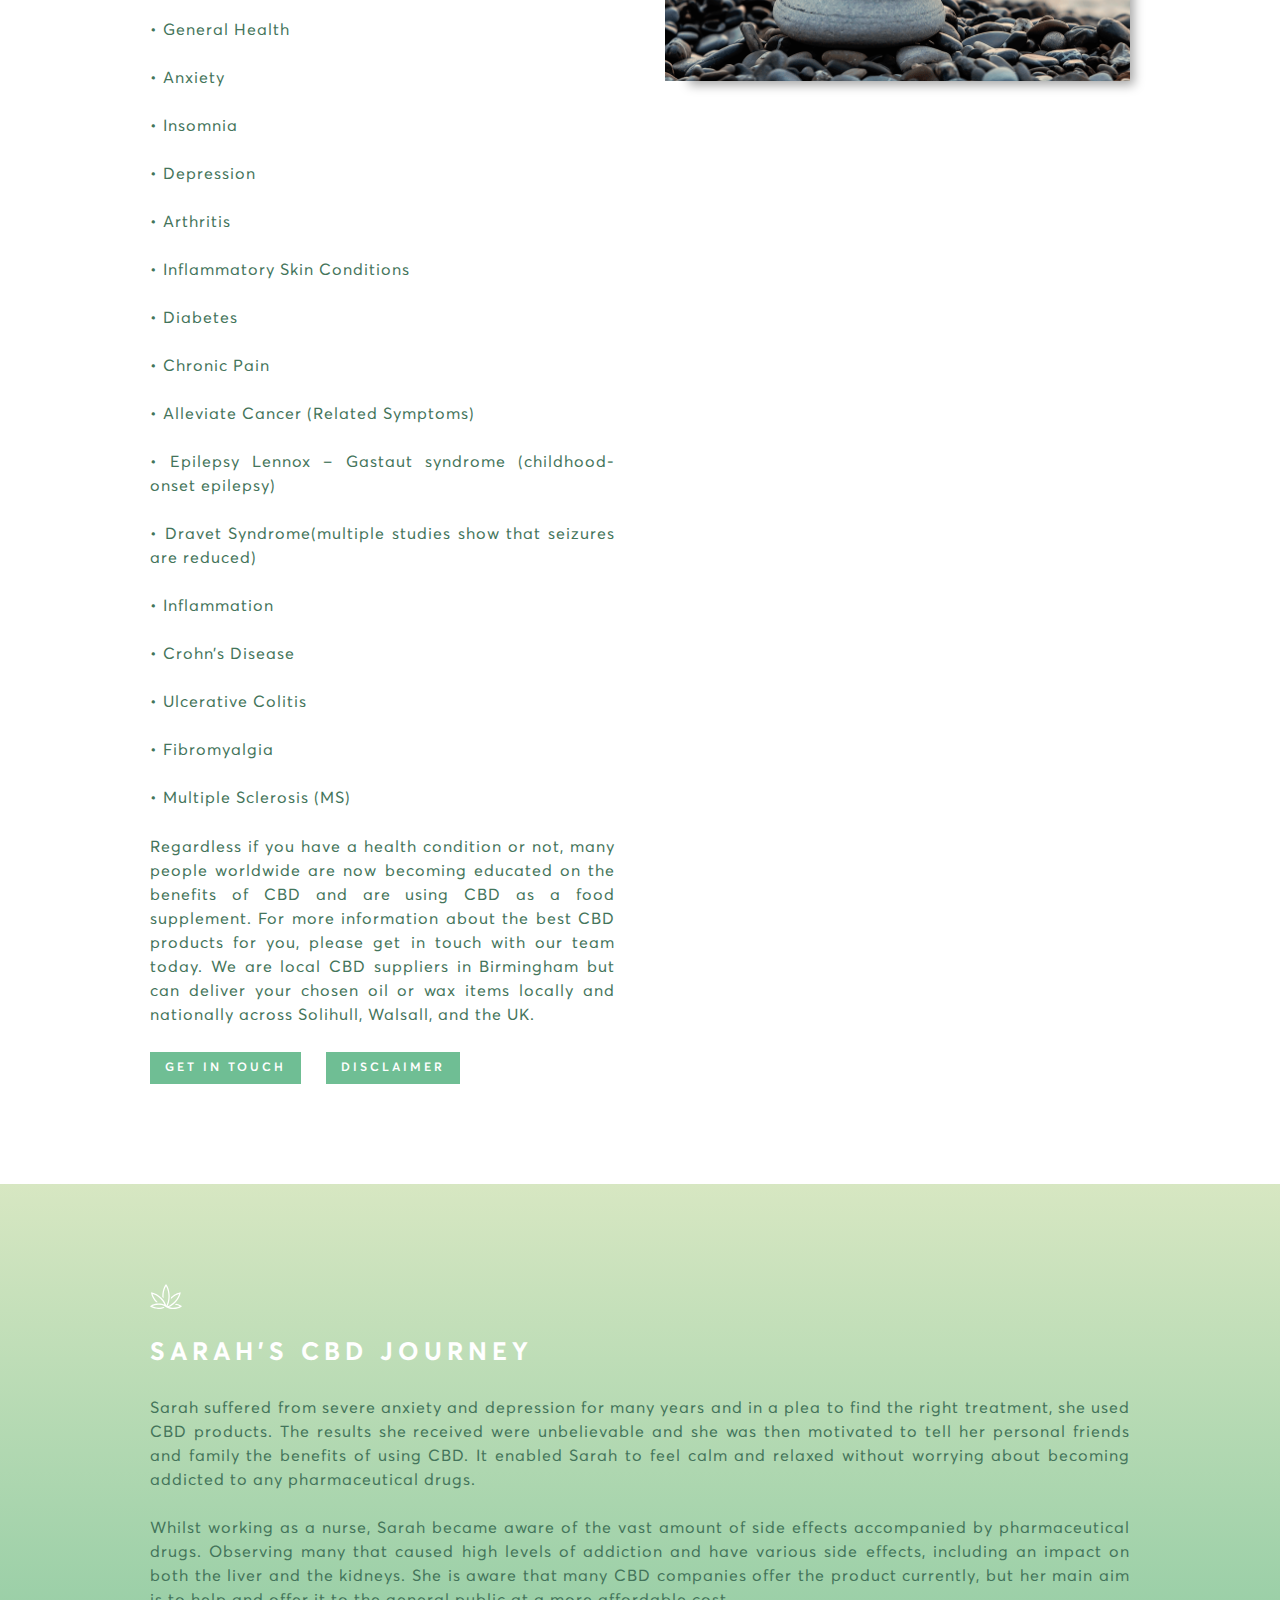
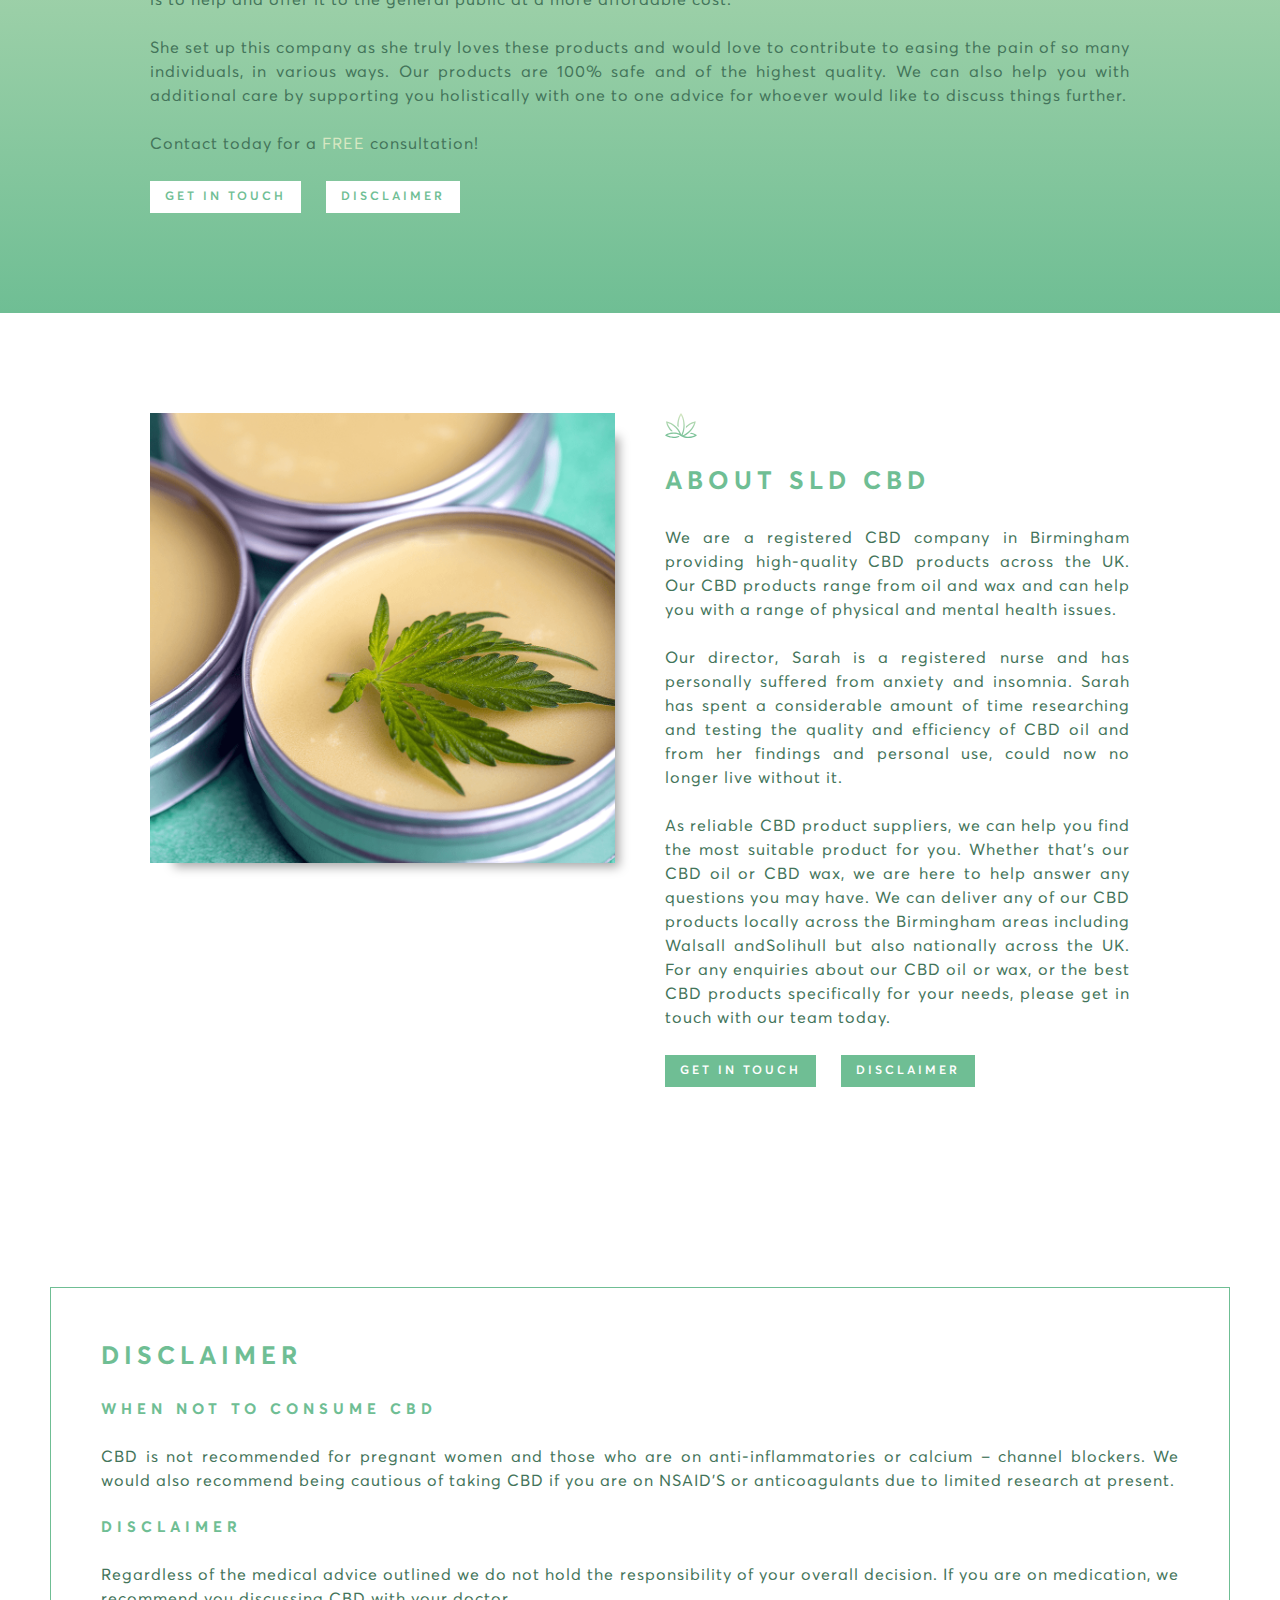
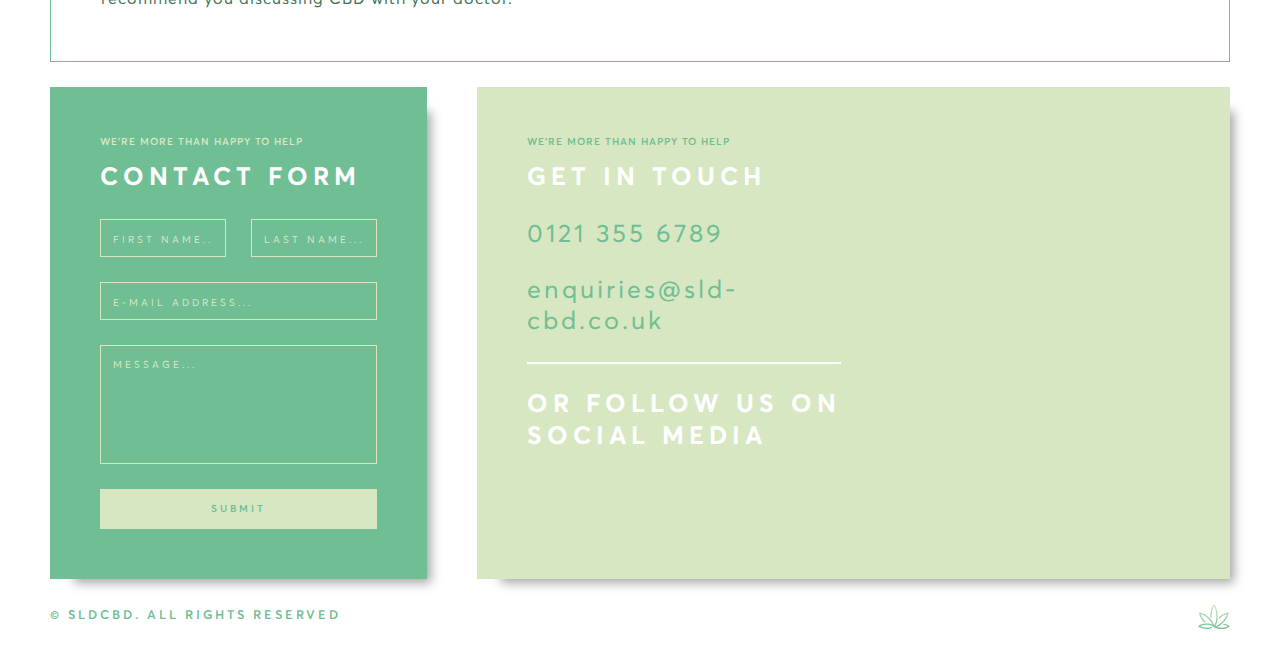
==== commit 360f607a: "changes" ====
--- a/index.html
+++ b/index.html
@@ -76,7 +76,7 @@
     <div class="div-block-3">
       <div class="w-layout-grid grid-2">
         <div id="w-node-a97bc6c1-963c-0814-6643-144dc3436dd8-36cdfebf" class="div-block-21">
-          <h1 class="h---super-hero">we Can Change Everything! 100% Free! hurry! Order Now! </h1>
+          <h1 class="h---super-hero">we Can Change Everything!   </h1>
           <a href="shop.html" class="button big w-button">SHOP NOW</a>
         </div>
       </div>
@@ -310,7 +310,7 @@
   <div data-w-id="7b8a7c17-abe8-be85-e8d1-8b2751076051" class="db---nav-dropdown"></div>
   <div data-w-id="b7029e77-988f-b3ba-a27d-5f7f9f81e6ca" style="display:none;opacity:0" class="db---popup">
     <div class="div-block-23">
-      <h1 style=" color:aliceblue ;" class="h---2 margin---b-25">100% OFF for Everyone! You dont have to pay!</h1>
+      <h1 style=" color:aliceblue ;" class="h---2 margin---b-25"> for Everyone!</h1>
       <p class="p---pop-up margin---b-25">Sign up to our SLD CBD Loyalty Programme and receive 15% off on your first
         order. Plus other exclusive rewards and benefits sent directly to your email.</p>
       <div data-w-id="dcf76adf-3c52-b3e7-0f1f-d38f8d2fa8b3" class="div-block-24">
